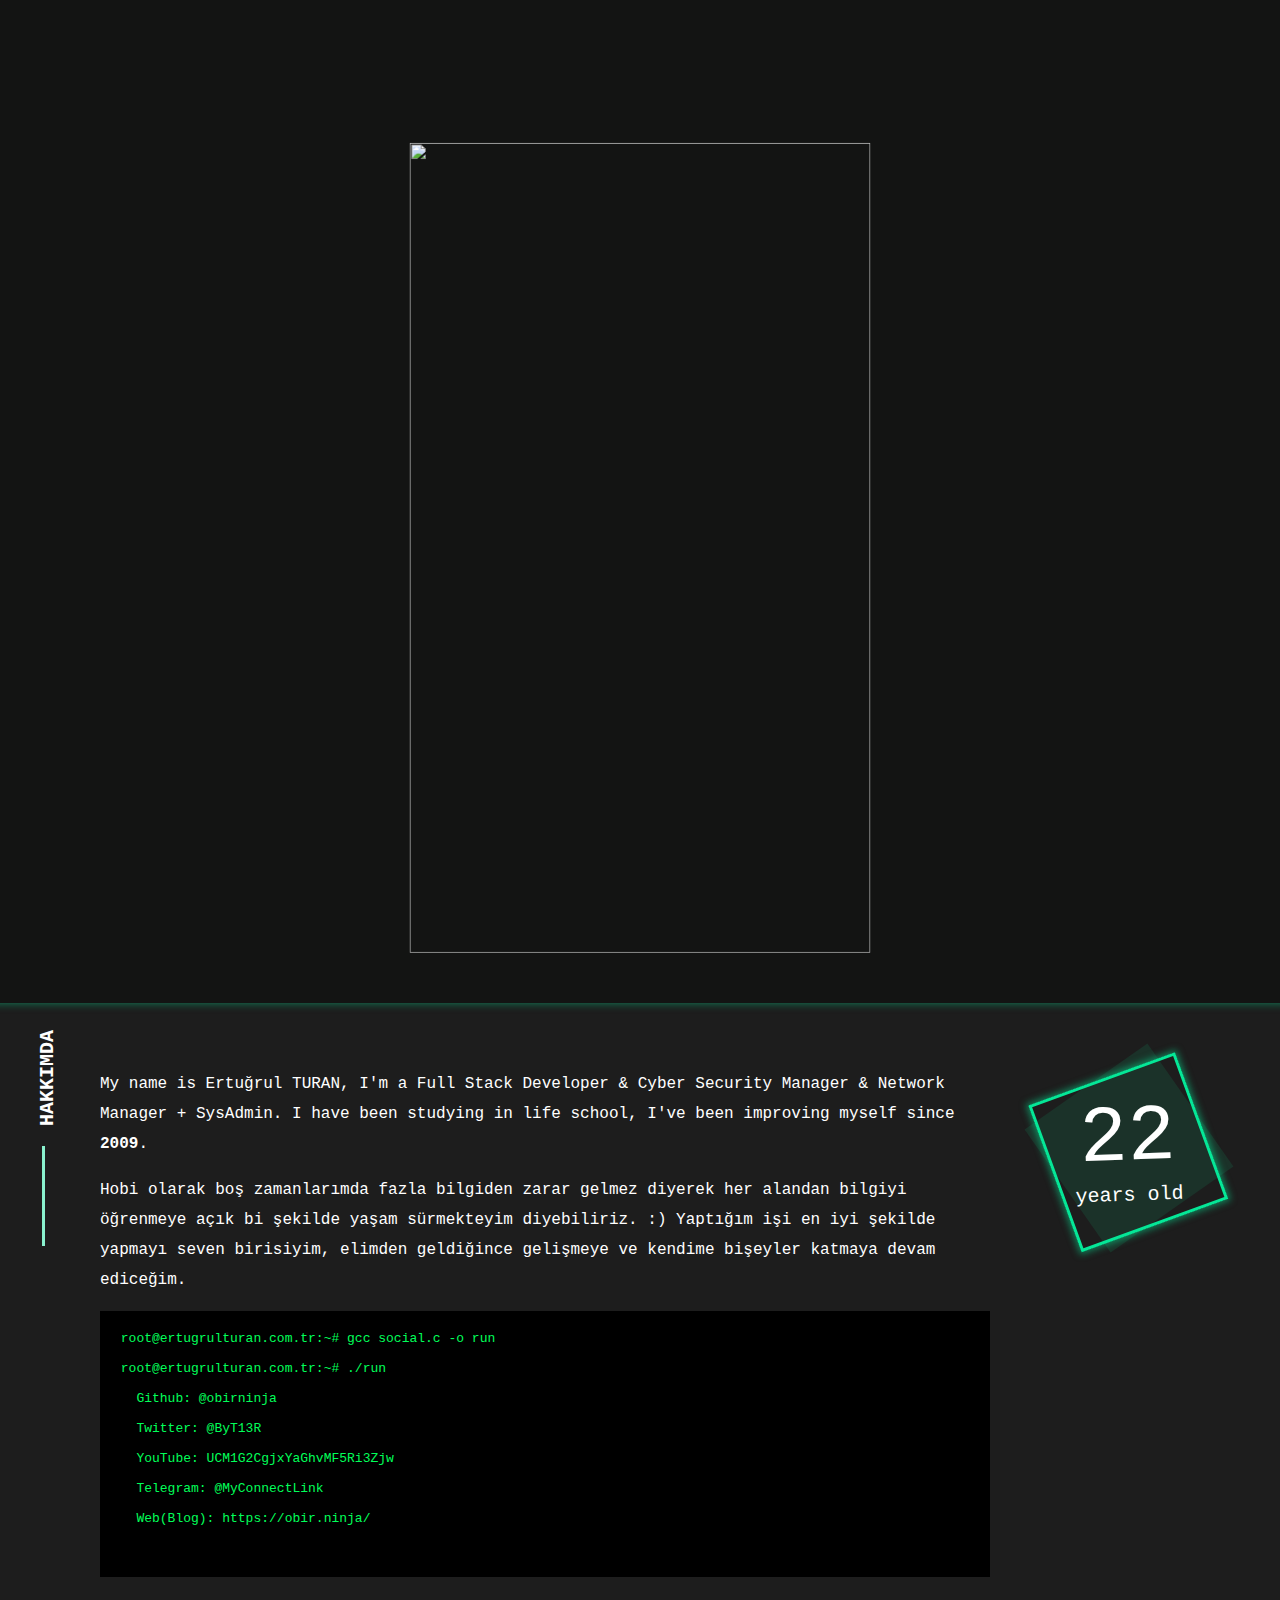
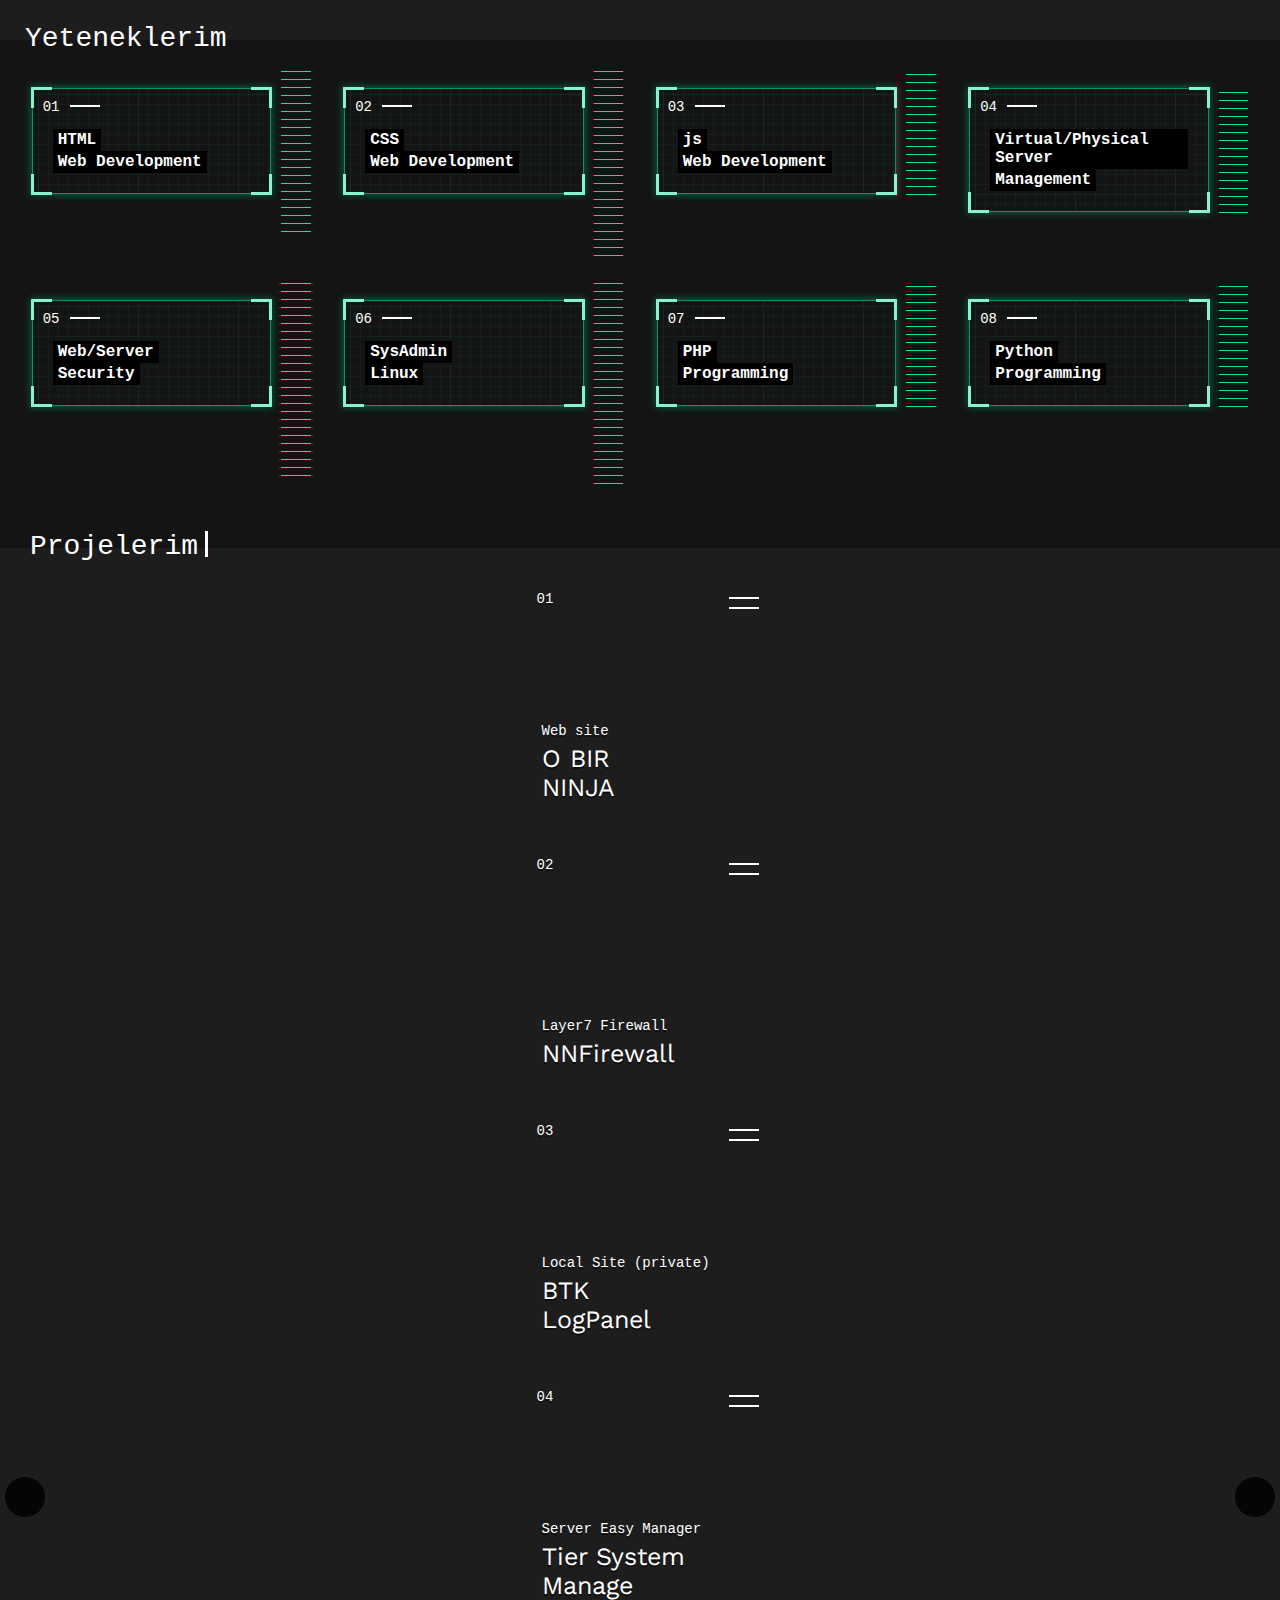
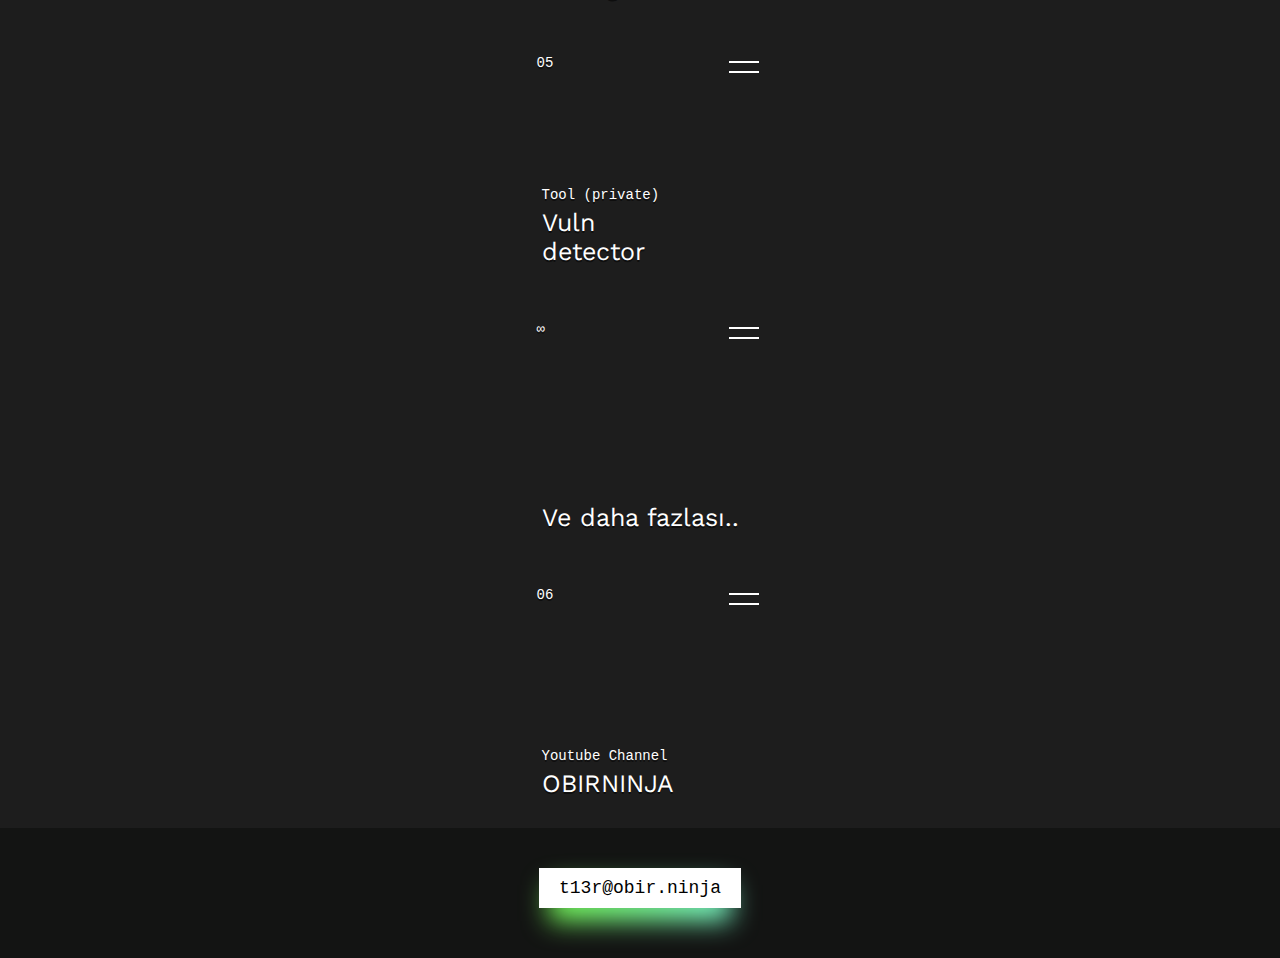
==== index.html @ 2ab9a79b "Update index.html" ====
<html>
    <head>  
		<!-- ertugrulturan.com.tr -->
        <meta charset="UTF-8">
        <meta name="viewport" content="width=device-width, user-scalable=no">
        <title>Ertuğrul TURAN / T13R</title>
        <link href="https://fonts.googleapis.com/css?family=Cousine" rel="stylesheet"> 
        <link href="https://fonts.googleapis.com/css?family=Work+Sans:700" rel="stylesheet">
        <link rel="stylesheet" href="https://cdn.rawgit.com/konpa/devicon/master/devicon.min.css">
        <link rel="stylesheet" href="https://use.fontawesome.com/releases/v5.8.2/css/all.css" integrity="sha384-oS3vJWv+0UjzBfQzYUhtDYW+Pj2yciDJxpsK1OYPAYjqT085Qq/1cq5FLXAZQ7Ay" crossorigin="anonymous">
        <script src="https://ajax.googleapis.com/ajax/libs/jquery/3.4.0/jquery.min.js"></script>
        <link rel="stylesheet" type="text/css" href="https://cdn.jsdelivr.net/npm/slick-carousel@1.8.1/slick/slick.css"/>
        <script type="text/javascript" src="https://cdn.jsdelivr.net/npm/slick-carousel@1.8.1/slick/slick.min.js"></script>
<script>
$( document ).ready(function() {
  $('.multiple-items').slick({
	  infinite: true,
	  slidesToShow: 4,
	  slidesToScroll: 2
	});

  $(".prev").on("click", function(){
  	$(".slick-prev")[0].click();
  });

  $(".nxt").on("click", function(){
  	$(".slick-next")[0].click();
  });

  //$('.about-title').text('エルトゥグル');
  
  		screenSlick();

  $(window).resize(function(){
  		screenSlick();
   });

function screenSlick(){
	if ($(window).width() <= 720){	
			$('.multiple-items').slick('unslick');
			$('.multiple-items').slick({
			  infinite: true,
			  slidesToShow: 1,
			  slidesToScroll: 1
			});
		}else if ($(window).width() <= 950 && $(window).width() > 720){	
			$('.multiple-items').slick('unslick');
			$('.multiple-items').slick({
			  infinite: true,
			  slidesToShow: 3,
			  slidesToScroll: 2
			});
		}else if ($(window).width() >= 951){	
			$('.multiple-items').slick('unslick');
			$('.multiple-items').slick({
			  infinite: true,
			  slidesToShow: 4,
			  slidesToScroll: 2
			});
		}	
}


});
</script>
<!-- ertugrulturan.com.tr -->
    <style>
body{
    margin:0;
}

.welcome {
    text-align: center;
    position: relative;
    background-color: #131413;
}
/**********************************************************************************************************
**********************************************************************************************************
**********************************************************************************************************
**********************************************************************************************************
**********************************************************************************************************
**********************************************************************************************************/

.zoom{
    transform: scale(.9);
    animation: zoom 10s ease forwards;
}

@keyframes zoom{
    0%{
        transform: scale(.9);
    }
    100%{
        transform: scale(1);
    }
}
/**********************************************************************************************************
**********************************************************************************************************
**********************************************************************************************************
**********************************************************************************************************
**********************************************************************************************************
**********************************************************************************************************/

.name{
    color: #fff;
    text-align: center;
    font-size: 20px;
    font-family: 'Cousine', monospace;
    animation: name .2s ease 1.3s forwards;
    opacity:0;
}

@keyframes name{
    0%{
        opacity: 0;
    }
    50%{
        opacity: 1;
    }
    100%{
        opacity: 1;
    }
}

.name-container{
    animation: name-container .2s ease forwards 1s;
    padding:0px 10px;
    margin-top:30px;
}

@keyframes name-container{
    0%{
        background-color: rgba(5, 231, 151, 0);
    }
    30%{
        background-color: rgba(5, 231, 151, 1);
        box-shadow: 0px 0px 7px 2px rgba(5, 231, 151, 1);
        transform: skewX(60deg);
    }
    50%{
        background-color: rgba(5, 231, 151, 0);
        box-shadow: 0px 0px 7px 2px rgba(5, 231, 151, 0);
        transform: skewX(0deg);
    }
    70%{
        background-color: rgba(5, 231, 151, 1);
        box-shadow: 0px 0px 7px 2px rgba(5, 231, 151, 1);
    }
    100%{
        background-color: rgba(5, 231, 151, 0);
        box-shadow: 0px 0px 7px 2px rgba(5, 231, 151, 0);
    }
}

/**********************************************************************************************************
**********************************************************************************************************
**********************************************************************************************************
**********************************************************************************************************
**********************************************************************************************************
**********************************************************************************************************/


.top-animation {
    display: inline-block;
    width: 100%;
}

.top-animation-table {
    margin:0 auto;
    border-spacing: 10px;
    border-collapse: separate;
    width: 100%;
    max-width: 400px;
}
/***/

.top-animation-table .pixel:nth-child(4) {
    animation-delay: 1.2s;
}

.top-animation-table .pixel:nth-child(5) {
    animation-delay: 1.1s;
}

.top-animation-table .pixel:nth-child(6) {
    animation-delay: 1s;
}

.top-animation-table .pixel:nth-child(7) {
    animation-delay: .9s;
}

.top-animation-table .pixel:nth-child(8) {
    animation-delay: .8s;
}

.top-animation-table .pixel:nth-child(9) {
    animation-delay: .7s;
}

.top-animation-table .pixel:nth-child(10) {
    animation-delay: .6s;
}

.top-animation-table .pixel:nth-child(11) {
    animation-delay: .5s;
}

/***/


.top-animation-table .pixel:nth-child(12) {
    animation-delay: 1.7s;
}


.top-animation-table .pixel:nth-child(13) {
    animation-delay: 1.6s;
    position: relative;
}

.top-animation-table .pixel:nth-child(13):after {
    content: "";
    position: absolute;
    width: 100%;
    height: 10px;
    top: 18px;
    left: 0px;
    animation: top-animation 1s linear forwards 1.6s;
}

.top-animation-table .pixel:nth-child(3):after {
    content: "";
    position: absolute;
    width: 100%;
    height: 10px;
    top: 18px;
    left: 0px;
    animation: top-animation 1s linear forwards;
}


.top-animation-table .pixel {
    animation: top-animation 1s linear forwards;
}

.top-animation-table .pixel:nth-child(1) {
    animation-delay: .2s;
}

.top-animation-table .pixel:nth-child(2) {
    animation-delay: .1s;
}

.top-animation-table .pixel:nth-child(14) {
    animation-delay: 1.5s;
}

.pixel{
    width: 7%;
    height: 10px;
}


.top-animation-table .pixel:nth-child(3) {
    position: relative;
}


@keyframes top-animation {
    0% {
        background-color: rgba(5, 231, 151, 0);
    }

    50% {
        background-color: #05e797;
        box-shadow: 0px 0px 7px 2px rgba(5, 231, 151, .2);
    }

    100% {
        background-color: rgba(5, 231, 151, 0);
        box-shadow: 0px 0px 10px 5px rgba(5, 231, 151, 0);
    }
}

@keyframes left-animation {
    0% {
        background-color: rgba(5, 231, 151, 0);
    }

    50% {
        background-color: #05e797;
        box-shadow: 0px 0px 7px 2px rgba(5, 231, 151, .2);
    }

    100% {
        background-color: rgba(5, 231, 151, 0);
        box-shadow: 0px 0px 10px 5px rgba(5, 231, 151, 0);
    }
}

/**********************************************************************************************************
**********************************************************************************************************
**********************************************************************************************************
**********************************************************************************************************
**********************************************************************************************************
**********************************************************************************************************/


.me-container{
    width: 40%;
    margin: 0 auto;
    display: inline-block;
}

.me-container .me{
    width: 100%;
    animation: flick 1s ease 1s, a 5s linear 1s infinite;
}

.right-animation{
    width: 30%;
    display: inline-block;
    vertical-align: top;
    right: 0; transform: scaleX(-1);
    margin-top:10%;
}

@keyframes flick{
    0%{
        opacity: 1;
    }
    3%{
        opacity: 0;
        transform: skew(-35deg);
    }
    5%{
        opacity: 1;
        transform: skew(0deg);
    }
    100%{
        opacity: 1;
    }
}

@keyframes a
{
    0%{
        opacity: 1;
    }
    1%{
        opacity: 0;
    }
    2%{
        opacity: 1;
    }
    49.5%{

        transform:skewX(0deg);
    }
    50%{
        transform:skewX(50deg);
    }
    50.5%{
        transform:skewX(0deg);
    }
    100%{
        opacity: 1;
        transform:skewX(0deg);
    }
}

/**********************************************************************************************************
**********************************************************************************************************
**********************************************************************************************************
**********************************************************************************************************
**********************************************************************************************************
**********************************************************************************************************/


.left-animation{
    width: 30%;
    margin-top: 10%;
    display: inline-block;
    vertical-align: top;
    position: relative;
}

.left-animation-table{
    width: 100%;
    max-width: 100px;
    border-spacing: 10px;
    border-collapse: separate;
}

.left-animation-cont{
    display: inline-block;
    width: 40%;
    margin-right: 10%;
    vertical-align: middle;
}

.left-animation-table .pixel{
    width: 33%!important;
    animation: left-animation 1s linear forwards;
  }

.left-animation-table .pixel-container:nth-child(1) .pixel:nth-child(1){
    animation-delay:1s;
 }
 
 .left-animation-table .pixel-container:nth-child(1) .pixel:nth-child(2){
    animation-delay:1.1s;
 }
 
 .left-animation-table .pixel-container:nth-child(1) .pixel:nth-child(3){
    animation-delay:1.2s;
 }
 
 
 .left-animation-table .pixel-container:nth-child(2) .pixel:nth-child(1){
    animation-delay:1.5s;
 }
 
 .left-animation-table .pixel-container:nth-child(2) .pixel:nth-child(2){
    animation-delay:1.4s;
 }
 
 .left-animation-table .pixel-container:nth-child(2) .pixel:nth-child(3){
    animation-delay:1.3s;
 }
 
 .left-animation-table .pixel-container:nth-child(3) .pixel:nth-child(1){
    animation-delay:1s;
 }
 
 .left-animation-table .pixel-container:nth-child(3) .pixel:nth-child(2){
    animation-delay:1.1s;
 }
 
 .left-animation-table .pixel-container:nth-child(3) .pixel:nth-child(3){
    animation-delay:1.2s;
 }

 /**********************************************************************************************************
**********************************************************************************************************
**********************************************************************************************************
**********************************************************************************************************
**********************************************************************************************************
**********************************************************************************************************/


 .hourglass-container{
     display: inline-block;
     width: 50%;
     position: relative;
     vertical-align: middle;
 }

 
 .hourglass1{
     width: 100%;
     stroke-dasharray: 2000;
     stroke-dashoffset: 2000;stroke-width: 4;
    animation: dash 1.8s linear forwards .5s;
  }

  .hourglass{
    fill:rgba(0,0,0,0);
    stroke:#05e797;
    stroke-miterlimit:10;
  }

  
  @keyframes dash {
    10%{
      opacity:1;
    }
    11%{
      opacity:0;
    }
    12%{
      opacity:1;
    }
    30%{
      opacity:1;
    }
    41%{
      opacity:0;
      transform:skew(0deg);
    }
    42%{
      opacity:1;
      transform:skew(10deg);
    }
    43%{
        opacity:1;
      transform:skew(0deg);
    }
    100%{
      stroke-dashoffset: 0;
      opacity:0;
    }
  }

.hourglass-container:after{
    content: "";
    height:20px;
    width:20px;
    border:2px solid #05e797;
    margin-left:10px;
    opacity:0;
    position:absolute;
    left:-15px;
    top:-5px;
        animation: appear .5s ease 1s;
}

@keyframes appear{
    0%{
      opacity:0;
    }
    50%{
      opacity:1;
      box-shadow: 0px 0px 7px 2px rgba(5, 231, 151, .2);
    }
    100%{
      opacity:0;
      box-shadow: 0px 0px 7px 2px rgba(5, 231, 151, 0);
    }
  }

  
 /**********************************************************************************************************
**********************************************************************************************************
**********************************************************************************************************
**********************************************************************************************************
**********************************************************************************************************
**********************************************************************************************************/


  .lines{
    position: absolute;
    height: 50px;
    width: 70px;
    top: 80px;
    left: 100px;
}

.lines .line{
    width: 0px;
    height: 3px;
    background-color:#05e797;
    margin-bottom: 20px;
    position: relative;
}

.lines .line:nth-child(1){  
    animation: linesAppear .7s ease 1.9s;
}

.lines .line:nth-child(2){
  animation: linesAppear .7s ease 2.1s;
}

.lines .line:nth-child(3){
  animation: linesAppear .7s ease 2.3s;
}

@keyframes linesAppear{
    0%{
        width: 0px;
        height: 3px;
        opacity: 0;
    }
    50%{
        width: 100%;
        height: 3px;
        box-shadow: 0px 0px 7px 2px rgba(5, 231, 151, .2);
        opacity: 1;
    }
    
    80%{
      width: 100%;
      height: 3px;
      box-shadow: 0px 0px 7px 2px rgba(5, 231, 151, .2);
      opacity: 1;
    }
    100%{
        width: 100%;
        height: 3px;
        box-shadow: 0px 0px 7px 2px rgba(5, 231, 151, .2);
        opacity: 0;
    }
}

 /**********************************************************************************************************
**********************************************************************************************************
**********************************************************************************************************
**********************************************************************************************************
**********************************************************************************************************
**********************************************************************************************************/


.chain{
    position: absolute;
    left: 50%;
    top: 50%;
  -webkit-transform: translate(-50%, -50%);
  transform: translate(-50%, -50%);
}

.chain .chain-f{
    border:3px solid #05e797;
    height: 50px;
    width: 50px;
    transform: rotate(45deg);
    opacity: 0;
}

.chain .chain-f:nth-child(2){
  animation: appearShadow .5s ease 2.8s forwards;
} .chain .chain-f:nth-child(1){
  animation: appearShadow .5s ease 3s forwards;
} .chain .chain-f:nth-child(3){
  animation: appearShadow .5s ease 3.2s forwards;
}

@keyframes appearShadow{
  0%{
    opacity:0;
  }
  50%{
    opacity:1;
    box-shadow: 0px 0px 7px 2px rgba(5, 231, 151, .2);
  }
  65%{
      opacity: 1;
      box-shadow: 0px 0px 7px 2px rgba(5, 231, 151, .2);
  }
  67%{
      opacity: 0;
      box-shadow: 0px 0px 7px 2px rgba(5, 231, 151, 0);
  }
  68%{
      opacity: 1;
      box-shadow: 0px 0px 7px 2px rgba(5, 231, 151, .2);
  }
  100%{
    opacity:1;
    box-shadow: 0px 0px 7px 2px rgba(5, 231, 151, .2);
  }
}


.inside-chain{
    width: 20px;
    height: 20px;
    border-left:3px solid #05e797;
    border-top:3px solid #05e797;
    border-left:0;
    border-bottom: 0;
    box-shadow: 0;
    transform: rotate(45deg);
    animation: borders .7s ease 3s forwards;
    transform: rotate(0deg) translate(10px, 10px);
}

@keyframes borders{
  0%{
    border-left:3px solid #05e797;
    border-top:3px solid #05e797;
    border-right:0;
    border-bottom: 0;
  }50%{
      border-left:0;
      border-top:3px solid #05e797;
      border-right:0;
      border-bottom: 3px solid #05e797;
    }100%{
      border-left:0;
      border-top:0;
      border-right:2px solid #05e797;
      border-bottom: 2px solid #05e797;
    }
}

 /**********************************************************************************************************
**********************************************************************************************************
**********************************************************************************************************
**********************************************************************************************************
**********************************************************************************************************
**********************************************************************************************************/
.about{
    background-color: #1d1d1d; 
    box-shadow: inset 0px 12px 10px -12px rgba(5, 231, 151, .5);
    padding-bottom: 50px;
    padding-top:20px;
    animation: parpadeo 4s ease infinite;
    position: relative;
}

@keyframes parpadeo{
    0%{
        box-shadow: inset 0px 12px 10px -12px rgba(5, 231, 151, .5);
    }
    9%{
        box-shadow: inset 0px 12px 10px -12px rgba(5, 231, 151, .5);
    }
    10%{
        box-shadow: inset 0px 12px 10px -12px rgba(5, 231, 151, .0);
    }
    11%{
        box-shadow: inset 0px 15px 10px -12px rgba(5, 231, 151, .5);
    }
    12%{
        box-shadow: inset 0px 12px 10px -12px rgba(5, 231, 151, .5);
    }
    100%{
        box-shadow: inset 0px 12px 10px -12px rgba(5, 231, 151, .5);
    }
}

.about-title{
    margin-top:0;
    position: absolute;
    left:0px;
    top:60px;
    font-size:20px;
    transform: rotate(-90deg);
}

.about-title::after{
    width: 100px;
    height: 3px;
    background-color: #8af2cf;
    content: "";
    position:absolute;
    left:-120px;
    top:9px;
}

.me-about{
    width: 150px;
    height: 150px;
    background: rgba(5, 231, 151, .1);
    transform: rotate(55deg);
    position: relative;
    margin-left: 60px;
    margin-top:50px;
}

.me-bg{
    border: 3px solid #05e797;
    box-shadow: 0px 0px 7px 2px rgba(5, 231, 151, .5);
    content:"";
    width: 150px;
    height: 150px;
    position: absolute;
    transform: rotate(15deg);
}

.about-text{
    font-family: 'Cousine', monospace;
    width: calc(100% - 390px);
    margin-left: 100px;
    margin-top:30px;
    line-height: 30px;
    color:#fff;
}

.me-about, .about-text{
    vertical-align: top;
    display: inline-block;
}

/**********************************************************************************************************
**********************************************************************************************************
**********************************************************************************************************
**********************************************************************************************************
**********************************************************************************************************
**********************************************************************************************************/

@media only screen and (max-width: 600px) {
    .chain .chain-f {
      width: 25px;
      height: 25px;
    }

    .inside-chain{
        width: 10px;
        height: 10px;
        transform: rotate(0deg) translate(5px, 5px);
    }
  }

  
/**********************************************************************************************************
**********************************************************************************************************
**********************************************************************************************************
**********************************************************************************************************
**********************************************************************************************************
**********************************************************************************************************/
  .skills{
    background-color:   #131413;
    padding:10px 15px 0px 15px;
    text-align: center;
    font-family: 'Cousine', monospace;
    position: relative;
  }

  .skill{
    position: relative;
    display: inline-block;
    width: calc(100% - 50px);
    text-align: left;
    vertical-align: top;
    margin-bottom: 25px;
  }

  .skill .dev-icon{
    font-size:80px;
    color: white;
    display: block;
    text-align: center;
    margin-top: 20px;
    margin-bottom: 20px;
  }

  .html-card{
    background-image: url("data:image/svg+xml,%3Csvg xmlns='http://www.w3.org/2000/svg' width='100' height='100' viewBox='0 0 100 100'%3E%3Cg fill-rule='evenodd'%3E%3Cg fill='%2305e797' fill-opacity='0.1'%3E%3Cpath opacity='.5' d='M96 [base64] 0v-9h-9v9h9zm-10 0v-9h-9v9h9zm-10 0v-9h-9v9h9zm-10 0v-9h-9v9h9zm-10 0v-9h-9v9h9zm-10 0v-9h-9v9h9zm-10 0v-9h-9v9h9zm-10 0v-9h-9v9h9zm-9-10h9v-9h-9v9zm10 0h9v-9h-9v9zm10 0h9v-9h-9v9zm10 0h9v-9h-9v9zm10 0h9v-9h-9v9zm10 0h9v-9h-9v9zm10 0h9v-9h-9v9zm10 0h9v-9h-9v9zm9-10v-9h-9v9h9zm-10 0v-9h-9v9h9zm-10 0v-9h-9v9h9zm-10 0v-9h-9v9h9zm-10 0v-9h-9v9h9zm-10 0v-9h-9v9h9zm-10 0v-9h-9v9h9zm-10 0v-9h-9v9h9zm-9-10h9v-9h-9v9zm10 0h9v-9h-9v9zm10 0h9v-9h-9v9zm10 0h9v-9h-9v9zm10 0h9v-9h-9v9zm10 0h9v-9h-9v9zm10 0h9v-9h-9v9zm10 0h9v-9h-9v9zm9-10v-9h-9v9h9zm-10 0v-9h-9v9h9zm-10 0v-9h-9v9h9zm-10 0v-9h-9v9h9zm-10 0v-9h-9v9h9zm-10 0v-9h-9v9h9zm-10 0v-9h-9v9h9zm-10 0v-9h-9v9h9zm-9-10h9v-9h-9v9zm10 0h9v-9h-9v9zm10 0h9v-9h-9v9zm10 0h9v-9h-9v9zm10 0h9v-9h-9v9zm10 0h9v-9h-9v9zm10 0h9v-9h-9v9zm10 0h9v-9h-9v9zm9-10v-9h-9v9h9zm-10 0v-9h-9v9h9zm-10 0v-9h-9v9h9zm-10 0v-9h-9v9h9zm-10 0v-9h-9v9h9zm-10 0v-9h-9v9h9zm-10 0v-9h-9v9h9zm-10 0v-9h-9v9h9zm-9-10h9v-9h-9v9zm10 0h9v-9h-9v9zm10 0h9v-9h-9v9zm10 0h9v-9h-9v9zm10 0h9v-9h-9v9zm10 0h9v-9h-9v9zm10 0h9v-9h-9v9zm10 0h9v-9h-9v9z'/%3E%3Cpath d='M6 5V0H5v5H0v1h5v94h1V6h94V5H6z'/%3E%3C/g%3E%3C/g%3E%3C/svg%3E");
    border:1px solid rgba(5, 231, 151, .6);
    box-shadow: 0px 0px 7px 2px rgba(5, 231, 151, .3);
  }

  .corner{
    position: absolute;
    height: 18px;
    width: 18px;
  }

  .corner-top-left{
    border-top:3px solid #8af2cf;
    border-left: 3px solid #8af2cf;
    top: -2px;
    left: -2px;
  }

  .corner-top-right{
    border-top:3px solid #8af2cf;
    border-right: 3px solid #8af2cf;
    top: -2px;
    right: -2px;
  }

  .corner-bottom-right{
    border-bottom:3px solid #8af2cf;
    border-right: 3px solid #8af2cf;
    bottom: -2px;
    right: -2px;
  }

  .corner-bottom-left{
    border-bottom:3px solid #8af2cf;
    border-left: 3px solid #8af2cf;
    bottom: -2px;
    left: -2px;
  }

  .number{
    color: white;
    position: absolute;
    top: 10px;
    left: 10px;
    font-size:14px;
  }

  .number:after{
    content: "";
    position: absolute;
    right: -40px;
    width: 30px;
    height: 2px;
    top: 6px;
    background-color: white;
  }

  .skill-title{
    background-color: black;
    color: white;
    display: inline-block;
    padding: 2px 5px;
    font-weight: bold;
    margin: 0;
    font-size: 16px;
  }

  .skill .skill-title:first-child{
    margin-top: 20px;
  }

  .skill-content{
    padding:20px 20px 0px 20px;
  }

  .skill-container{
    display: inline-block;
    vertical-align: top;
    width: 23%;
    margin-right: 1%;
    margin-left: 1%;
    min-width: 250px;
    margin-bottom: 20px;
  }

  .progress{
    display: inline-block;
    width: 30px;
    vertical-align: bottom;
    transform: translateY(-17px);
  }

  .progress-bars{
    width: 100%;
    list-style-type: none;
    padding:0;
    margin:0;
  }

  .bar{
    height: 1px;
    width: 98%;
    margin-bottom: 7px;
    background-color: #05e797;
    margin-left: 2%;
  }

  .skills-title{
    color: white;
    font-size: 28px;
    margin: 0;
    margin-bottom: 30px;
    text-align: left;
  }

  .title-container{
    position: relative;
  }

    .project-t{
        position: absolute;
        top:-47px;
    }

    .skill-t{
        position: absolute;
        top:-47px;
        animation: skew 5s linear infinite;
    }

    @keyframes skew{
        0%{
            transform: skewX(0deg);
        }

        1%{
            transform: skewX(120deg);
        }

        2%{
            transform: skewX(0deg);
        }

        100%{
            transform: skewX(0deg);
        }
    }

  .a-r{
    color: white;
    font-size: 28px;
    margin-right: 10px;
    transform: translateY(2px);
  }

  .project{
    padding: 20px;

  }

  .project{
    height: 226px !important;
  }

  .project-img{
    width: 217px;
    height: 226px;
    position: relative;
    margin: 0 auto;
  }

  .project-detail{
    position: absolute;
    bottom: 10px;
    left: 10px;
    color: white;
  }

  .project-trata{
    font-size: 14px;
    margin-bottom: 5px;
    font-family: 'Cousine', monospace;
    text-shadow: 0px 2px rgba(0,0,0,.5);
  }

  .project-title{
    font-size: 25px;
    font-family: 'Work Sans', sans-serif;
    text-shadow: 0px 2px rgba(0,0,0,.5);
  }

  .project-number{
    font-size: 14px;
    margin-bottom: 5px;
    font-family: 'Cousine', monospace;
    text-shadow: 0px 2px rgba(0,0,0,.5);
    position: relative;
    color: white;
    top: 5px;
    left: 5px;
  }

  .project-number:after{
    content: "";
    position: absolute;
    right: -5px;
    width: 30px;
    height: 2px;
    top: 6px;
    background-color: white;
  }
  .project-number:before{
    content: "";
    position: absolute;
    right: -5px;
    width: 30px;
    height: 2px;
    top: 16px;
    background-color: white;
  }

  .prev{
    background-color: rgba(0,0,0,.8);
    color: white;
    position: absolute;
    top: 0;
    bottom: 0;
    left: 5px;
    margin: auto;
    border-radius: 50%;
    border:none;
    height: 40px;
    cursor: pointer;
    width: 40px;
    font-size: 15px;
    z-index: 999;
  }

  .nxt{
    background-color: rgba(0,0,0,.8);
    color: white;
    position: absolute;
    top: 0;
    bottom: 0;
    right: 5px;
    margin: auto;
    border-radius: 50%;
    border:none;
    height: 40px;
    cursor: pointer;
    width: 40px;
    font-size: 15px;
    z-index: 999;
  }

  .slick-prev, .slick-next{
    display: none !important;
  }

  .projects{
    background-color: #1d1d1d;
    position: relative;
  }

  .age{
    position: absolute;
    color: white;
    top: 15px;
    bottom: 0;
    left: 19px;
    right: 0;
    margin: auto;
    transform: rotate(-57deg);
    text-align: center;
    font-family: 'Cousine', monospace;
  }

  .contact-me{
    background-color:#131413;
    text-align: center;
    padding-bottom: 50px;
    padding-top: 30px;
  }

  .contact-title{
    margin:0px 0px 0px 15px;
    font-size: 40px;
    padding-top: 10px;
    font-family: 'Work Sans', sans-serif;
    color: white;
  }

  /**/

container {
  
  display: inline-block;
  margin: 10px auto 0 auto;
  -webkit-transform: translate3d(0%, 0, 0);
          transform: translate3d(0%, 0, 0); 
    font-family: 'Cousine', monospace;}

loader {
  display:block;
  position: relative;
  height: 40px;
  min-width: 40px;
  padding: 0 20px;
  font-size: 18px;
  line-height: 40px;
  background-color: #fff;
  position: relative; }
  loader:after {
    position: absolute;
    content: "";
    top: 15px;
    left: 0;
    right: 0;
    z-index: -1;
    height: 100%;
    width: 100%;
    margin: 0 auto;
    -webkit-transform: scale(0.9);
            transform: scale(0.9);
    -webkit-filter: blur(15px);
    filter: blur(15px);
    background: -webkit-gradient(linear, right top, left top, from(#8426af), color-stop(#FF5770), to(#6501DE));
    background: linear-gradient(to left, #05e797, #7fffd1, #78ff56);
    background-size: 200% 200%;
    -webkit-animation: animateGlow 1s linear infinite;
            animation: animateGlow 1s linear infinite; }

@-webkit-keyframes animateGlow {
  0% {
    background-position: 0% 50%; }
  100% {
    background-position: 200% 50%; } }

@keyframes animateGlow {
  0% {
    background-position: 0% 50%; }
  100% {
    background-position: 200% 50%; } }


.css-card{
        animation: glitch-css 2s ease infinite;
}

@keyframes glitch-css{
    0%{
        border: 1px solid rgba(5, 231, 151, .6);
        box-shadow: 0px 0px 7px 2px rgba(5, 231, 151, .3);
    }

    10%{
        border: 1px solid rgba(5, 231, 151, .6);
        box-shadow: 0px 0px 7px 2px rgba(5, 231, 151, .3);
    }

    13%{
        border: 1px solid rgba(5, 231, 151, .2);
        box-shadow: 0px 0px 7px 2px rgba(5, 231, 151, .1);
    }

    12%{
        border: 1px solid rgba(5, 231, 151, .6);
        box-shadow: 0px 0px 7px 2px rgba(5, 231, 151, .3);
    }

    15%{
        border: 1px solid rgba(5, 231, 151, .2);
        box-shadow: 0px 0px 7px 2px rgba(5, 231, 151, .1);
    }

    16%{
        border: 1px solid rgba(5, 231, 151, .6);
        box-shadow: 0px 0px 7px 2px rgba(5, 231, 151, .3);
    }

    52%{
        border: 1px solid rgba(5, 231, 151, .6);
        box-shadow: 0px 0px 7px 2px rgba(5, 231, 151, .3);
    }

    55%{
        border: 1px solid rgba(5, 231, 151, .2);
        box-shadow: 0px 0px 7px 2px rgba(5, 231, 151, .1);
    }

    56%{
        border: 1px solid rgba(5, 231, 151, .6);
        box-shadow: 0px 0px 7px 2px rgba(5, 231, 151, .3);
    }

    100%{
        border: 1px solid rgba(5, 231, 151, .6);
        box-shadow: 0px 0px 7px 2px rgba(5, 231, 151, .3);
    }
}

.android-card{
        animation: opacity 5s linear infinite;
}

.html-card{
    transition: all .3s ease;
}

.html-card:hover{
    transform: translateY(-10px);
    transition: all .3s ease;
    box-shadow: none;
}

@keyframes opacity{
    
    0%{
        opacity: 1;
    }

    1%{
        opacity: 0;
    }

    2%{
        opacity: 1;
    }

    3%{
        opacity: 0;
    }

    4%{
        opacity: 1;
    }

    100%{
        opacity: 1;
    }
}

.mobile{
    display: none;
  }
  .desktop{
    display: inline-block;
  }


@media only screen and (max-width: 790px) {

    .name-container {
        font-size: 18px;
    }

  .mobile{
    display: block;
  }
  .desktop{
    display: none;
  }

  .about-text{
    width: 80%;
    display: block;
    margin-left: 10%;
  }

  .me-about-m{
    margin-left: 100px;
    margin: 0 auto;
    margin-top: 40px;
    margin-bottom: 70px;
  }
}

@media only screen and (max-width: 600px) {

  .skill-container{
    width: 95%;
  }
}

.js i{
  animation: jsop 5s linear infinite;
}

@keyframes jsop{
  0%{
    color: white;
  }
  1%{
    color: #05e797;
    transform: rotateX(10deg) skewX(90deg);
  }
  5%{
    color: white;
    transform: rotateX(0deg) skewX(0deg);
  }
  100%{
    color:White;
  }
}
.project-t:after{
  content:"";
  position:absolute;
  right:-10px;
  top:30px;
  background-color: white;
  height: 26px;
  width: 3px;
  animation: flash 1s ease infinite;
}

@keyframes flash{
  0%{opacity:0;}
  50%{opacity:1;}
  100%{opacity:0;}
}    

a:link {
  text-decoration: none;
  color: white;
}

a:visited {
  text-decoration: none;
  color: white;
}

a:hover {
  text-decoration: underline;
  color: white;
}

a:active {
  text-decoration: underline;
  color: white;
}

pre {
	color: #00ff59;
	background-color: black;
	font-size: 1em;
    min-height: 3em;
    overflow: auto;
    padding: 1em;
    xwidth: 80%;
}
    </style>
<!-- ertugrulturan.com.tr -->
    </head>
    <body>
        <div class="welcome">
           <div class="zoom">
            <div class="top-animation">
              <table class="top-animation-table">
                <tbody>
                  <tr>
                    <td class="pixel"></td>
                    <td class="pixel"></td>
                    <td class="pixel"></td>
                    
                    <td class="pixel"></td>
                    <td class="pixel"></td>
                    <td class="pixel"></td>
                    <td class="pixel"></td>
                    <td class="pixel"></td>
                    <td class="pixel"></td>
                    <td class="pixel"></td>
                    <td class="pixel"></td>
                    
                    <td class="pixel"></td>
                    <td class="pixel"></td>
                    <td class="pixel"></td>
                  </tr>
                </tbody>
              </table>
              <div class="name-container"><p class="name">E R T U Ğ R U L&nbsp;&nbsp;T U R A N</p></div>
  </div>
<!-- ertugrulturan.com.tr -->
  <div class="left-animation">
    <div class="left-animation-cont"><table class="left-animation-table">
        <tr class="pixel-container">
          <td class="pixel"></td>
          <td class="pixel"></td>
          <td class="pixel"></td>
        </tr>
        <tr class="pixel-container">
          <td class="pixel"></td>
          <td class="pixel"></td>
          <td class="pixel"></td>
        </tr>
        <tr class="pixel-container">
          <td class="pixel"></td>
          <td class="pixel"></td>
          <td class="pixel"></td>
        </tr>
    </table></div><div class="hourglass-container">
      <svg version="1.1" class="hourglass1"
      viewBox="0 0 286 405" style="enable-background:new 0 0 286 405;" xml:space="preserve">
   <polygon class="hourglass" points="0.5,-0.5 280.5,83.5 0.5,399.5 274.5,352.5 "/>
   </svg>
    </div>
    <div class="lines">
        <div class="line"></div>
        <div class="line"></div>
        <div class="line"></div>
    </div> 
    <div class="chain">
      <div class="chain-f">
          <div class="inside-chain"></div>
      </div>
      <div class="chain-f"></div>
      <div class="chain-f"></div>
  </div>
  </div><div class="me-container">
      <img class="me" src="https://ertugrulturan.com.tr/t13r.png">
  </div><div class="right-animation"> <div class="left-animation-cont"><table class="left-animation-table">
    <tr class="pixel-container">
      <td class="pixel"></td>
      <td class="pixel"></td>
      <td class="pixel"></td>
    </tr>
    <tr class="pixel-container">
      <td class="pixel"></td>
      <td class="pixel"></td>
      <td class="pixel"></td>
    </tr>
    <tr class="pixel-container">
      <td class="pixel"></td>
      <td class="pixel"></td>
      <td class="pixel"></td>
    </tr>
</table></div><div class="hourglass-container">
  
<svg version="1.1" class="hourglass1"
   viewBox="0 0 286 405" style="enable-background:new 0 0 286 405;" xml:space="preserve">
<polygon class="hourglass" points="0.5,-0.5 280.5,83.5 0.5,399.5 274.5,352.5 "/>
</svg>

</div>
<div class="lines">
    <div class="line"></div>
    <div class="line"></div>
    <div class="line"></div>
</div> 
<div class="chain">
  <div class="chain-f">
      <div class="inside-chain"></div>
  </div>
  <div class="chain-f"></div>
  <div class="chain-f"></div>
</div>
  </div>
<!-- ertugrulturan.com.tr -->
           </div>
        </div>
        <div class="about">

          <div class="me-about mobile me-about-m">
            <div class="age"><span style="font-size: 80px;">22</span><br><span style="font-size:20px;">years old</span></div>
            <div class="me-bg"></div>
          </div>
            <div class="about-text">
              <h1 class="about-title">HAKKIMDA</h1>
              <!-- 0 DAN KODLA ÇALMA EDİTLEME :) , ÖZENMEK YERİNE KENDİ YOLUNU İZLE.. -->
              <p>My name is Ertuğrul TURAN, I'm a Full Stack Developer & Cyber Security Manager & Network Manager + SysAdmin. I have been studying in life school, I've been improving myself since <a href="https://www.blogger.com/profile/02659048744792157468"><b>2009</b></a>.</p>  
              <p>Hobi olarak boş zamanlarımda fazla bilgiden zarar gelmez diyerek her alandan bilgiyi öğrenmeye açık bi şekilde yaşam sürmekteyim diyebiliriz. :) Yaptığım işi en iyi şekilde yapmayı seven birisiyim, elimden geldiğince gelişmeye ve kendime bişeyler katmaya devam ediceğim.</p>
              <p></p>
              <pre> root@ertugrulturan.com.tr:~# gcc social.c -o run
 root@ertugrulturan.com.tr:~# ./run
   Github: @obirninja
   Twitter: @ByT13R 
   YouTube: UCM1G2CgjxYaGhvMF5Ri3Zjw 
   Telegram: @MyConnectLink 
   Web(Blog): https://obir.ninja/
              </pre>
 <!-- ISTEK UZERINE HERTURLU YAZILIM YAZILIR OPENSOURCE OLARAK TESLIM EDILIR -->

            </div>
          <div class="me-about desktop">
            <div class="age"><span style="font-size: 80px;">22</span><br><span style="font-size:20px;">years old</span></div>
            <div class="me-bg"></div>
          </div>
        </div>
        <div class="skills">
          <p class="skills-title skill-t" style="padding-top: 30px;"><i class="fas fa-chevron-right a-r"></i>Yeteneklerim</p><br>
          <div style="padding-top:20px;padding-bottom: 20px;"><div class="skill-container">
             <div class="skill html-card">
              <div class="number">01</div>
              <div class="corner-top-left corner"></div>
              <div class="corner-top-right corner"></div>
              <div class="corner-bottom-left corner"></div>
              <div class="corner-bottom-right corner"></div>
              <div class="skill-content">
                <p class="skill-title">HTML</p><br>
                <p class="skill-title">Web Development</p>
                <i class="devicon-html5-plain html dev-icon"></i>
              </div>
            </div>
            <div class="progress html">
              <ul class="progress-bars">
                <li class="bar"></li><li class="bar"></li><li class="bar"></li><li class="bar"></li><li class="bar"></li><li class="bar"></li><li class="bar"></li><li class="bar"></li><li class="bar"></li><li class="bar"></li><li class="bar"></li><li class="bar"></li><li class="bar"></li><li class="bar"></li><li class="bar"></li><li class="bar"></li><li class="bar"></li><li class="bar"></li><li class="bar"></li><li class="bar"></li><li class="bar"></li>
              </ul>
            </div>
          </div><div class="skill-container">
             <div class="skill html-card css-card">
              <div class="number">02</div>
              <div class="corner-top-left corner"></div>
              <div class="corner-top-right corner"></div>
              <div class="corner-bottom-left corner"></div>
              <div class="corner-bottom-right corner"></div>
              <div class="skill-content">
                <p class="skill-title">CSS</p><br>
                <p class="skill-title">Web Development</p>
                 <i class="devicon-css3-plain dev-icon"></i>
              </div>
            </div>
            <div class="progress html">
              <ul class="progress-bars">
                <li class="bar"></li><li class="bar"></li><li class="bar"></li><li class="bar"></li><li class="bar"></li><li class="bar"></li><li class="bar"></li><li class="bar"></li><li class="bar"></li><li class="bar"></li><li class="bar"></li><li class="bar"></li><li class="bar"></li><li class="bar"></li><li class="bar"></li><li class="bar"></li><li class="bar"></li><li class="bar"></li><li class="bar"></li><li class="bar"></li><li class="bar"></li><li class="bar"></li><li class="bar"></li><li class="bar"></li>
              </ul>
            </div>
          </div><div class="skill-container">
             <div class="skill html-card js">
              <div class="number">03</div>
              <div class="corner-top-left corner"></div>
              <div class="corner-top-right corner"></div>
              <div class="corner-bottom-left corner"></div>
              <div class="corner-bottom-right corner"></div>
              <div class="skill-content">
                <p class="skill-title">js</p><br>
                <p class="skill-title">Web Development</p>
                 <i class="devicon-javascript-plain dev-icon"></i>
              </div>
            </div>
            <div class="progress html">
              <ul class="progress-bars">
                <li class="bar"></li><li class="bar"></li><li class="bar"></li><li class="bar"></li><li class="bar"></li><li class="bar"></li><li class="bar"></li><li class="bar"></li><li class="bar"></li><li class="bar"></li><li class="bar"></li><li class="bar"></li><li class="bar"></li><li class="bar"></li><li class="bar"></li><li class="bar"></li>
              </ul>
            </div>
          </div><div class="skill-container">
             <div class="skill html-card">
              <div class="number">04</div>
              <div class="corner-top-left corner"></div>
              <div class="corner-top-right corner"></div>
              <div class="corner-bottom-left corner"></div>
              <div class="corner-bottom-right corner"></div>
              <div class="skill-content">
                <p class="skill-title">Virtual/Physical Server</p><br>
                <p class="skill-title">Management</p>
                  <i class="fas fa-server dev-icon"></i>
              </div>
            </div>
            <div class="progress html">
              <ul class="progress-bars">
                <li class="bar"></li><li class="bar"></li><li class="bar"></li><li class="bar"></li><li class="bar"></li><li class="bar"></li><li class="bar"></li><li class="bar"></li><li class="bar"></li><li class="bar"></li><li class="bar"></li><li class="bar"></li><li class="bar"></li><li class="bar"></li><li class="bar"></li><li class="bar"></li>
              </ul>
            </div>
          </div><div class="skill-container">
             <div class="skill html-card">
              <div class="number">05</div>
              <div class="corner-top-left corner"></div>
              <div class="corner-top-right corner"></div>
              <div class="corner-bottom-left corner"></div>
              <div class="corner-bottom-right corner"></div>
              <div class="skill-content">
                <p class="skill-title">Web/Server</p><br>
                <p class="skill-title">Security</p>
                 <i class="fas fa-shield-alt dev-icon"></i>
              </div>
            </div>
            <div class="progress html">
              <ul class="progress-bars">
                <li class="bar"></li><li class="bar"></li><li class="bar"></li><li class="bar"></li><li class="bar"></li><li class="bar"></li><li class="bar"></li><li class="bar"></li><li class="bar"></li><li class="bar"></li><li class="bar"></li><li class="bar"></li><li class="bar"></li><li class="bar"></li><li class="bar"></li><li class="bar"></li><li class="bar"></li><li class="bar"></li><li class="bar"></li><li class="bar"></li><li class="bar"></li><li class="bar"></li><li class="bar"></li><li class="bar"></li><li class="bar"></li>
              </ul>
            </div>
          </div><div class="skill-container">
             <div class="skill html-card">
              <div class="number">06</div>
              <div class="corner-top-left corner"></div>
              <div class="corner-top-right corner"></div>
              <div class="corner-bottom-left corner"></div>
              <div class="corner-bottom-right corner"></div>
              <div class="skill-content">
                <p class="skill-title">SysAdmin</p><br>
                <p class="skill-title">Linux</p>
                  <i class="devicon-linux-plain dev-icon"></i>
              </div>
            </div>
<!-- ertugrulturan.com.tr -->
            <div class="progress html">
              <ul class="progress-bars">
                <li class="bar"></li><li class="bar"></li><li class="bar"></li><li class="bar"></li><li class="bar"></li><li class="bar"></li><li class="bar"></li><li class="bar"></li><li class="bar"></li><li class="bar"></li><li class="bar"></li><li class="bar"></li><li class="bar"></li><li class="bar"></li><li class="bar"></li><li class="bar"></li><li class="bar"></li><li class="bar"></li><li class="bar"></li><li class="bar"></li><li class="bar"></li><li class="bar"></li><li class="bar"></li><li class="bar"></li><li class="bar"></li><li class="bar"></li>
              </ul>
            </div>
          </div><div class="skill-container">
             <div class="skill html-card">
              <div class="number">07</div>
              <div class="corner-top-left corner"></div>
              <div class="corner-top-right corner"></div>
              <div class="corner-bottom-left corner"></div>
              <div class="corner-bottom-right corner"></div>
              <div class="skill-content">
                <p class="skill-title">PHP</p><br>
                <p class="skill-title">Programming</p>
                   <i class="devicon-php-plain dev-icon"></i>
              </div>
            </div>
            <div class="progress html">
              <ul class="progress-bars">
                <li class="bar"></li><li class="bar"></li><li class="bar"></li><li class="bar"></li><li class="bar"></li><li class="bar"></li><li class="bar"></li><li class="bar"></li><li class="bar"></li><li class="bar"></li><li class="bar"></li><li class="bar"></li><li class="bar"></li><li class="bar"></li><li class="bar"></li><li class="bar"></li>
              </ul>
            </div>
          </div><div class="skill-container">
             <div class="skill html-card android-card">
              <div class="number">08</div>
              <div class="corner-top-left corner"></div>
              <div class="corner-top-right corner"></div>
              <div class="corner-bottom-left corner"></div>
              <div class="corner-bottom-right corner"></div>
              <div class="skill-content">
                <p class="skill-title">Python</p><br>
                <p class="skill-title">Programming</p>
                 <i class="devicon-python-plain dev-icon"></i>
              </div>
            </div>
            <div class="progress html">
              <ul class="progress-bars">
                <li class="bar"></li><li class="bar"></li><li class="bar"></li><li class="bar"></li><li class="bar"></li><li class="bar"></li><li class="bar"></li><li class="bar"></li><li class="bar"></li><li class="bar"></li><li class="bar"></li><li class="bar"></li><li class="bar"></li><li class="bar"></li><li class="bar"></li><li class="bar"></li>
              </ul>
            </div>
          </div></div>
        </div>
        <div class="projects">
          <p class="skills-title project-t" style="font-family: 'Cousine', monospace;margin-left: 20px;padding-top: 30px;margin-bottom: 0;"><i class="fas fa-chevron-right a-r"></i>Projelerim</p><br>
          <div style="position: relative;">
            <button class="prev"><i class="fas fa-chevron-left"></i></button>
            <button class="nxt"><i class="fas fa-chevron-right"></i></button>
            <div class="multiple-items">  

              <div class="project">
                <div class="project-img tiffany">
                  <div class="project-number">01</div>
                  <div class="project-detail">
                    <div class="project-trata">Web site</div>
                    <div class="project-title"><a href="https://obir.ninja">O BIR<br>NINJA</a></div>
                  </div>
                </div>
              </div>
              <div class="project">
                <div class="project-img quickCode">
                  <div class="project-number">02</div>
                  <div class="project-detail">
                    <div class="project-trata">Layer7 Firewall</div>
                    <div class="project-title"><a href="https://github.com/obirninja/NNFirewall">NNFirewall</a></div>
                  </div>
                </div>
              </div>
              <div class="project">
                <div class="project-img sql">
                  <div class="project-number">03</div>
                  <div class="project-detail">
                    <div class="project-trata">Local Site (private)</div>
                    <div class="project-title">BTK<br>LogPanel</div>
                  </div>
                </div>
              </div>
              <div class="project">
                <div class="project-img code">
                  <div class="project-number">04</div>
                  <div class="project-detail">
                    <div class="project-trata">Server Easy Manager</div>
                    <div class="project-title"><a href="https://github.com/obirninja/Tier-Server-System-Manage">Tier System Manage</a></div>
                  </div>
                </div>
              </div> 
              <div class="project">
                <div class="project-img school">
                  <div class="project-number">05</div>
                  <div class="project-detail">
                    <div class="project-trata">Tool (private)</div>
                    <div class="project-title">Vuln<br>detector</div>
                  </div>
                </div>
              </div>
              <div class="project">
                <div class="project-img phone">
                  <div class="project-number">∞</div>
                  <div class="project-detail">
                    <div class="project-trata"></div>
                    <div class="project-title">Ve daha fazlası..</div>
                  </div>
                </div>
              </div>
                <div class="project">
                <div class="project-img phone">
                  <div class="project-number">06</div>
                  <div class="project-detail">
                    <div class="project-trata">Youtube Channel</div>
                    <div class="project-title"><a href="https://www.youtube.com/channel/UCM1G2CgjxYaGhvMF5Ri3Zjw">OBIRNINJA</a></div>
                  </div>
                </div>
              </div>
            </div>
          </div>
        </div>
        <div class="contact-me">
          <container>
            <loader>t13r@obir.ninja
            </loader>
<!-- ertugrulturan.com.tr -->
          </container>
        </div>
    </body>
</html>
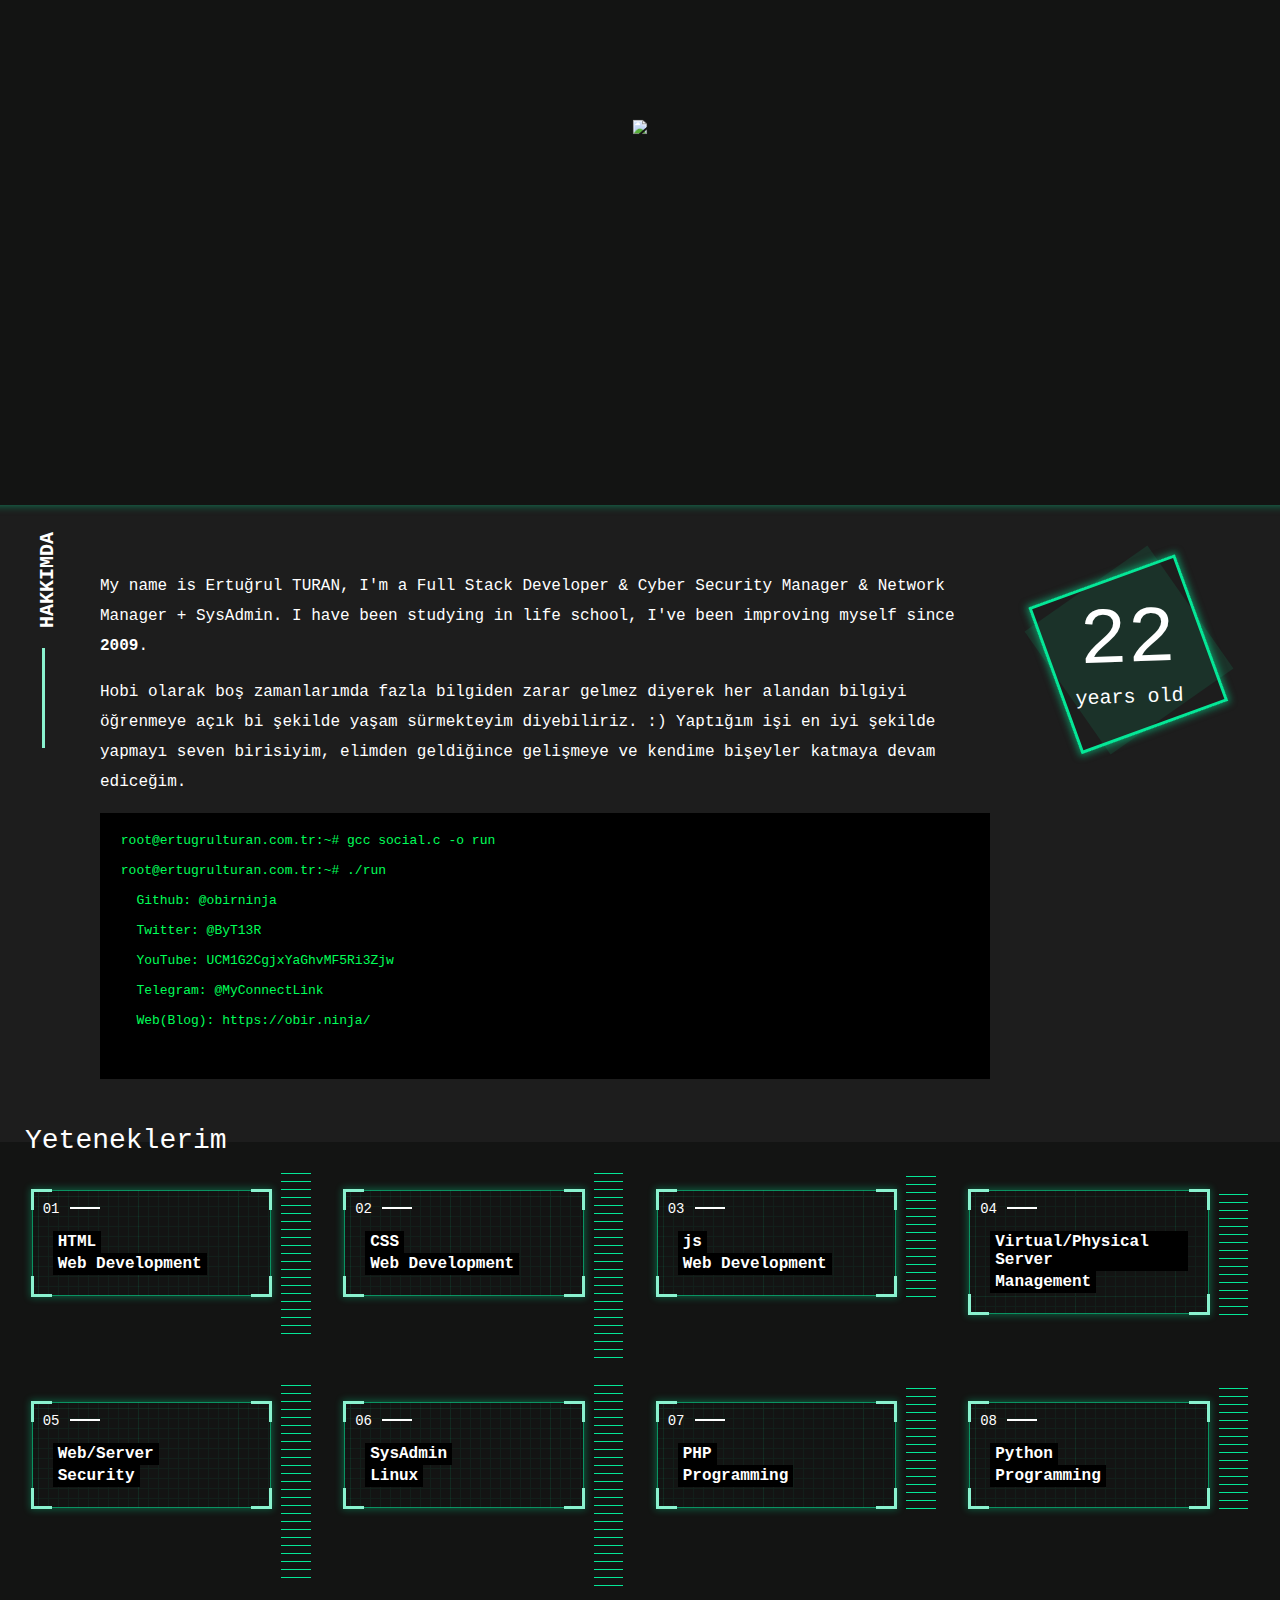
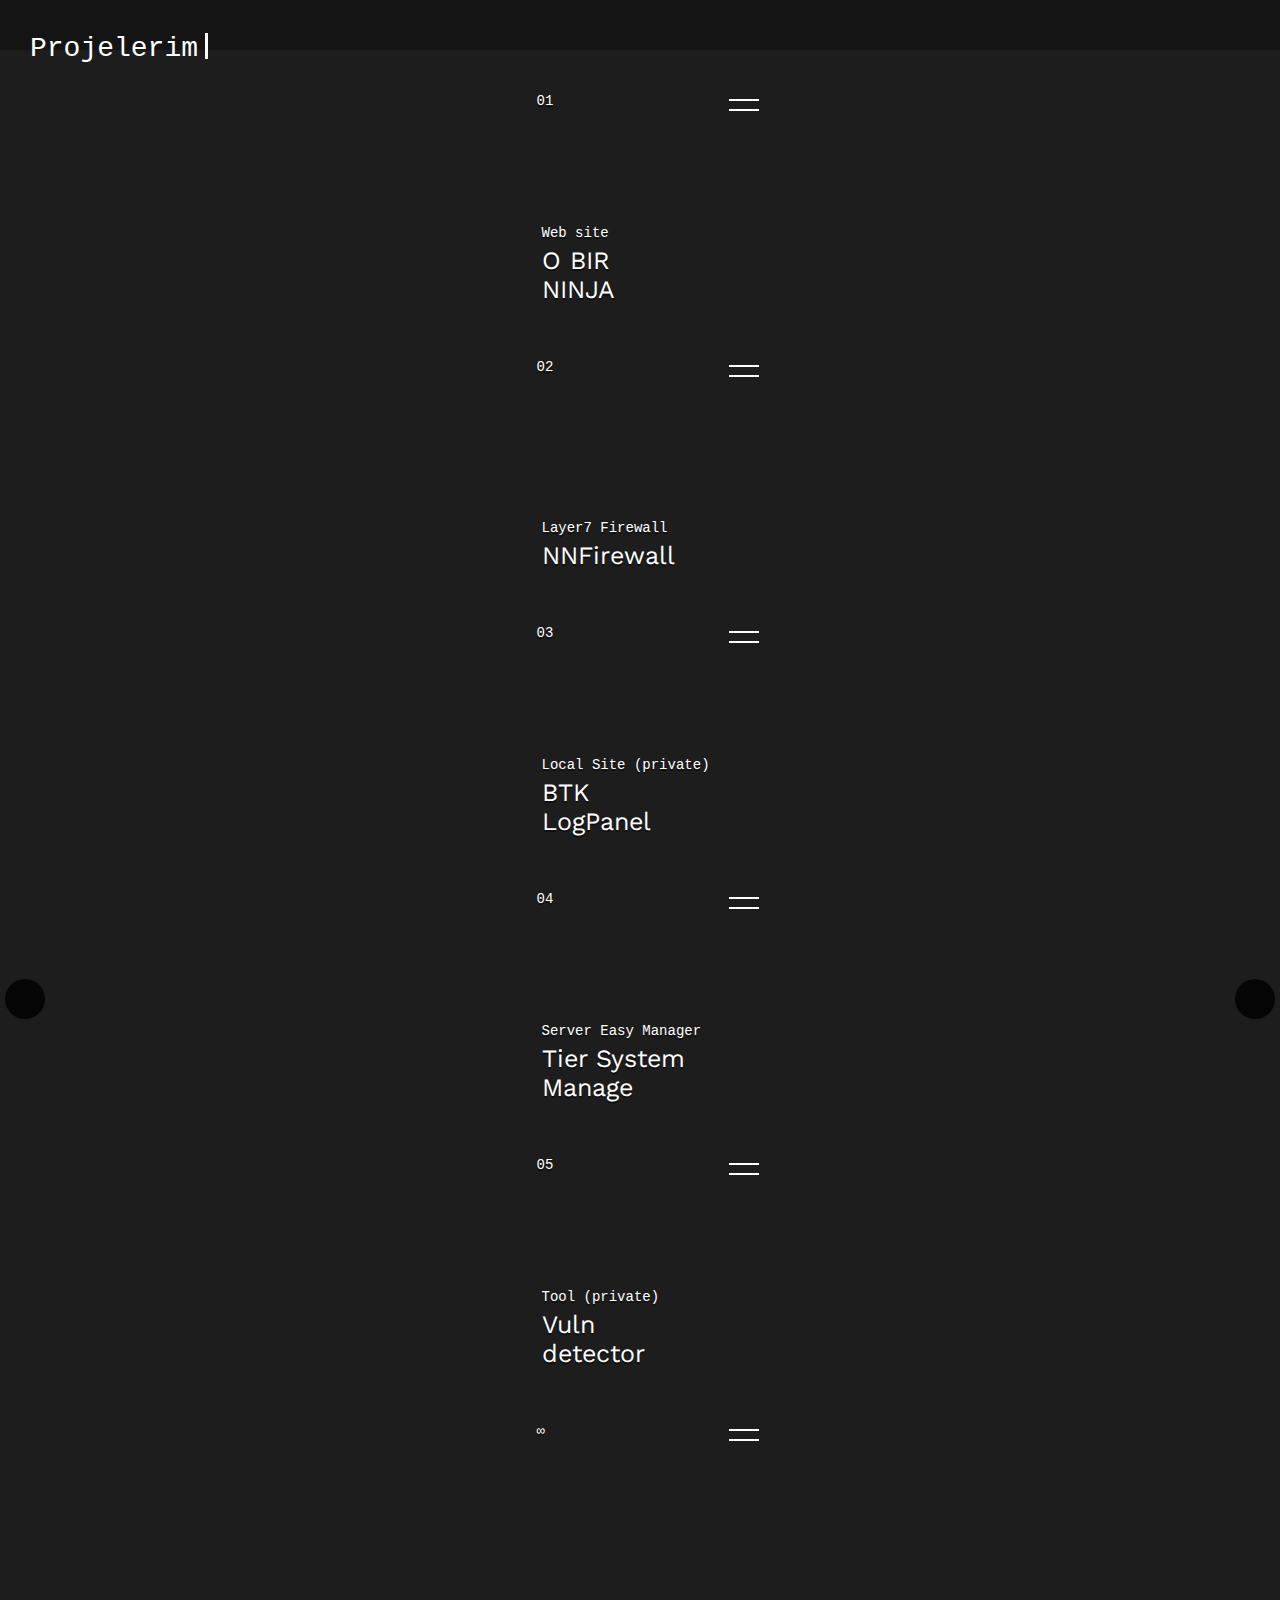
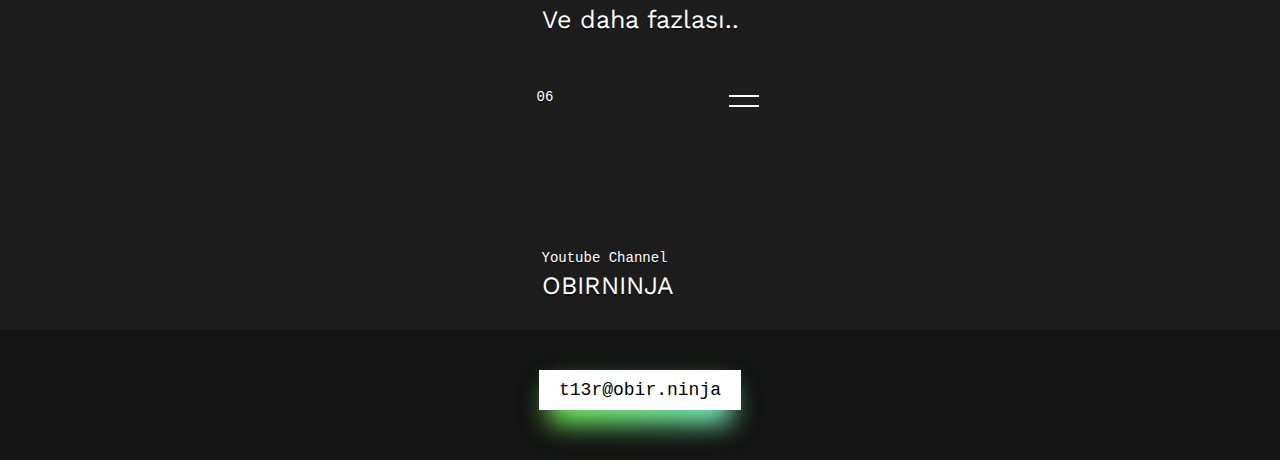
==== commit 56043e93: "Update index.html" ====
--- a/index.html
+++ b/index.html
@@ -1,3 +1,4 @@
+<!DOCTYPE html PUBLIC "-//W3C//DTD XHTML 1.0 Transitional//EN" "http://www.w3.org/TR/xhtml1/DTD/xhtml1-transitional.dtd">
 <html>
     <head>  
 		<!-- ertugrulturan.com.tr -->
@@ -64,1322 +65,7 @@
 });
 </script>
 <!-- ertugrulturan.com.tr -->
-    <style>
-body{
-    margin:0;
-}
-
-.welcome {
-    text-align: center;
-    position: relative;
-    background-color: #131413;
-}
-/**********************************************************************************************************
-**********************************************************************************************************
-**********************************************************************************************************
-**********************************************************************************************************
-**********************************************************************************************************
-**********************************************************************************************************/
-
-.zoom{
-    transform: scale(.9);
-    animation: zoom 10s ease forwards;
-}
-
-@keyframes zoom{
-    0%{
-        transform: scale(.9);
-    }
-    100%{
-        transform: scale(1);
-    }
-}
-/**********************************************************************************************************
-**********************************************************************************************************
-**********************************************************************************************************
-**********************************************************************************************************
-**********************************************************************************************************
-**********************************************************************************************************/
-
-.name{
-    color: #fff;
-    text-align: center;
-    font-size: 20px;
-    font-family: 'Cousine', monospace;
-    animation: name .2s ease 1.3s forwards;
-    opacity:0;
-}
-
-@keyframes name{
-    0%{
-        opacity: 0;
-    }
-    50%{
-        opacity: 1;
-    }
-    100%{
-        opacity: 1;
-    }
-}
-
-.name-container{
-    animation: name-container .2s ease forwards 1s;
-    padding:0px 10px;
-    margin-top:30px;
-}
-
-@keyframes name-container{
-    0%{
-        background-color: rgba(5, 231, 151, 0);
-    }
-    30%{
-        background-color: rgba(5, 231, 151, 1);
-        box-shadow: 0px 0px 7px 2px rgba(5, 231, 151, 1);
-        transform: skewX(60deg);
-    }
-    50%{
-        background-color: rgba(5, 231, 151, 0);
-        box-shadow: 0px 0px 7px 2px rgba(5, 231, 151, 0);
-        transform: skewX(0deg);
-    }
-    70%{
-        background-color: rgba(5, 231, 151, 1);
-        box-shadow: 0px 0px 7px 2px rgba(5, 231, 151, 1);
-    }
-    100%{
-        background-color: rgba(5, 231, 151, 0);
-        box-shadow: 0px 0px 7px 2px rgba(5, 231, 151, 0);
-    }
-}
-
-/**********************************************************************************************************
-**********************************************************************************************************
-**********************************************************************************************************
-**********************************************************************************************************
-**********************************************************************************************************
-**********************************************************************************************************/
-
-
-.top-animation {
-    display: inline-block;
-    width: 100%;
-}
-
-.top-animation-table {
-    margin:0 auto;
-    border-spacing: 10px;
-    border-collapse: separate;
-    width: 100%;
-    max-width: 400px;
-}
-/***/
-
-.top-animation-table .pixel:nth-child(4) {
-    animation-delay: 1.2s;
-}
-
-.top-animation-table .pixel:nth-child(5) {
-    animation-delay: 1.1s;
-}
-
-.top-animation-table .pixel:nth-child(6) {
-    animation-delay: 1s;
-}
-
-.top-animation-table .pixel:nth-child(7) {
-    animation-delay: .9s;
-}
-
-.top-animation-table .pixel:nth-child(8) {
-    animation-delay: .8s;
-}
-
-.top-animation-table .pixel:nth-child(9) {
-    animation-delay: .7s;
-}
-
-.top-animation-table .pixel:nth-child(10) {
-    animation-delay: .6s;
-}
-
-.top-animation-table .pixel:nth-child(11) {
-    animation-delay: .5s;
-}
-
-/***/
-
-
-.top-animation-table .pixel:nth-child(12) {
-    animation-delay: 1.7s;
-}
-
-
-.top-animation-table .pixel:nth-child(13) {
-    animation-delay: 1.6s;
-    position: relative;
-}
-
-.top-animation-table .pixel:nth-child(13):after {
-    content: "";
-    position: absolute;
-    width: 100%;
-    height: 10px;
-    top: 18px;
-    left: 0px;
-    animation: top-animation 1s linear forwards 1.6s;
-}
-
-.top-animation-table .pixel:nth-child(3):after {
-    content: "";
-    position: absolute;
-    width: 100%;
-    height: 10px;
-    top: 18px;
-    left: 0px;
-    animation: top-animation 1s linear forwards;
-}
-
-
-.top-animation-table .pixel {
-    animation: top-animation 1s linear forwards;
-}
-
-.top-animation-table .pixel:nth-child(1) {
-    animation-delay: .2s;
-}
-
-.top-animation-table .pixel:nth-child(2) {
-    animation-delay: .1s;
-}
-
-.top-animation-table .pixel:nth-child(14) {
-    animation-delay: 1.5s;
-}
-
-.pixel{
-    width: 7%;
-    height: 10px;
-}
-
-
-.top-animation-table .pixel:nth-child(3) {
-    position: relative;
-}
-
-
-@keyframes top-animation {
-    0% {
-        background-color: rgba(5, 231, 151, 0);
-    }
-
-    50% {
-        background-color: #05e797;
-        box-shadow: 0px 0px 7px 2px rgba(5, 231, 151, .2);
-    }
-
-    100% {
-        background-color: rgba(5, 231, 151, 0);
-        box-shadow: 0px 0px 10px 5px rgba(5, 231, 151, 0);
-    }
-}
-
-@keyframes left-animation {
-    0% {
-        background-color: rgba(5, 231, 151, 0);
-    }
-
-    50% {
-        background-color: #05e797;
-        box-shadow: 0px 0px 7px 2px rgba(5, 231, 151, .2);
-    }
-
-    100% {
-        background-color: rgba(5, 231, 151, 0);
-        box-shadow: 0px 0px 10px 5px rgba(5, 231, 151, 0);
-    }
-}
-
-/**********************************************************************************************************
-**********************************************************************************************************
-**********************************************************************************************************
-**********************************************************************************************************
-**********************************************************************************************************
-**********************************************************************************************************/
-
-
-.me-container{
-    width: 40%;
-    margin: 0 auto;
-    display: inline-block;
-}
-
-.me-container .me{
-    width: 100%;
-    animation: flick 1s ease 1s, a 5s linear 1s infinite;
-}
-
-.right-animation{
-    width: 30%;
-    display: inline-block;
-    vertical-align: top;
-    right: 0; transform: scaleX(-1);
-    margin-top:10%;
-}
-
-@keyframes flick{
-    0%{
-        opacity: 1;
-    }
-    3%{
-        opacity: 0;
-        transform: skew(-35deg);
-    }
-    5%{
-        opacity: 1;
-        transform: skew(0deg);
-    }
-    100%{
-        opacity: 1;
-    }
-}
-
-@keyframes a
-{
-    0%{
-        opacity: 1;
-    }
-    1%{
-        opacity: 0;
-    }
-    2%{
-        opacity: 1;
-    }
-    49.5%{
-
-        transform:skewX(0deg);
-    }
-    50%{
-        transform:skewX(50deg);
-    }
-    50.5%{
-        transform:skewX(0deg);
-    }
-    100%{
-        opacity: 1;
-        transform:skewX(0deg);
-    }
-}
-
-/**********************************************************************************************************
-**********************************************************************************************************
-**********************************************************************************************************
-**********************************************************************************************************
-**********************************************************************************************************
-**********************************************************************************************************/
-
-
-.left-animation{
-    width: 30%;
-    margin-top: 10%;
-    display: inline-block;
-    vertical-align: top;
-    position: relative;
-}
-
-.left-animation-table{
-    width: 100%;
-    max-width: 100px;
-    border-spacing: 10px;
-    border-collapse: separate;
-}
-
-.left-animation-cont{
-    display: inline-block;
-    width: 40%;
-    margin-right: 10%;
-    vertical-align: middle;
-}
-
-.left-animation-table .pixel{
-    width: 33%!important;
-    animation: left-animation 1s linear forwards;
-  }
-
-.left-animation-table .pixel-container:nth-child(1) .pixel:nth-child(1){
-    animation-delay:1s;
- }
- 
- .left-animation-table .pixel-container:nth-child(1) .pixel:nth-child(2){
-    animation-delay:1.1s;
- }
- 
- .left-animation-table .pixel-container:nth-child(1) .pixel:nth-child(3){
-    animation-delay:1.2s;
- }
- 
- 
- .left-animation-table .pixel-container:nth-child(2) .pixel:nth-child(1){
-    animation-delay:1.5s;
- }
- 
- .left-animation-table .pixel-container:nth-child(2) .pixel:nth-child(2){
-    animation-delay:1.4s;
- }
- 
- .left-animation-table .pixel-container:nth-child(2) .pixel:nth-child(3){
-    animation-delay:1.3s;
- }
- 
- .left-animation-table .pixel-container:nth-child(3) .pixel:nth-child(1){
-    animation-delay:1s;
- }
- 
- .left-animation-table .pixel-container:nth-child(3) .pixel:nth-child(2){
-    animation-delay:1.1s;
- }
- 
- .left-animation-table .pixel-container:nth-child(3) .pixel:nth-child(3){
-    animation-delay:1.2s;
- }
-
- /**********************************************************************************************************
-**********************************************************************************************************
-**********************************************************************************************************
-**********************************************************************************************************
-**********************************************************************************************************
-**********************************************************************************************************/
-
-
- .hourglass-container{
-     display: inline-block;
-     width: 50%;
-     position: relative;
-     vertical-align: middle;
- }
-
- 
- .hourglass1{
-     width: 100%;
-     stroke-dasharray: 2000;
-     stroke-dashoffset: 2000;stroke-width: 4;
-    animation: dash 1.8s linear forwards .5s;
-  }
-
-  .hourglass{
-    fill:rgba(0,0,0,0);
-    stroke:#05e797;
-    stroke-miterlimit:10;
-  }
-
-  
-  @keyframes dash {
-    10%{
-      opacity:1;
-    }
-    11%{
-      opacity:0;
-    }
-    12%{
-      opacity:1;
-    }
-    30%{
-      opacity:1;
-    }
-    41%{
-      opacity:0;
-      transform:skew(0deg);
-    }
-    42%{
-      opacity:1;
-      transform:skew(10deg);
-    }
-    43%{
-        opacity:1;
-      transform:skew(0deg);
-    }
-    100%{
-      stroke-dashoffset: 0;
-      opacity:0;
-    }
-  }
-
-.hourglass-container:after{
-    content: "";
-    height:20px;
-    width:20px;
-    border:2px solid #05e797;
-    margin-left:10px;
-    opacity:0;
-    position:absolute;
-    left:-15px;
-    top:-5px;
-        animation: appear .5s ease 1s;
-}
-
-@keyframes appear{
-    0%{
-      opacity:0;
-    }
-    50%{
-      opacity:1;
-      box-shadow: 0px 0px 7px 2px rgba(5, 231, 151, .2);
-    }
-    100%{
-      opacity:0;
-      box-shadow: 0px 0px 7px 2px rgba(5, 231, 151, 0);
-    }
-  }
-
-  
- /**********************************************************************************************************
-**********************************************************************************************************
-**********************************************************************************************************
-**********************************************************************************************************
-**********************************************************************************************************
-**********************************************************************************************************/
-
-
-  .lines{
-    position: absolute;
-    height: 50px;
-    width: 70px;
-    top: 80px;
-    left: 100px;
-}
-
-.lines .line{
-    width: 0px;
-    height: 3px;
-    background-color:#05e797;
-    margin-bottom: 20px;
-    position: relative;
-}
-
-.lines .line:nth-child(1){  
-    animation: linesAppear .7s ease 1.9s;
-}
-
-.lines .line:nth-child(2){
-  animation: linesAppear .7s ease 2.1s;
-}
-
-.lines .line:nth-child(3){
-  animation: linesAppear .7s ease 2.3s;
-}
-
-@keyframes linesAppear{
-    0%{
-        width: 0px;
-        height: 3px;
-        opacity: 0;
-    }
-    50%{
-        width: 100%;
-        height: 3px;
-        box-shadow: 0px 0px 7px 2px rgba(5, 231, 151, .2);
-        opacity: 1;
-    }
-    
-    80%{
-      width: 100%;
-      height: 3px;
-      box-shadow: 0px 0px 7px 2px rgba(5, 231, 151, .2);
-      opacity: 1;
-    }
-    100%{
-        width: 100%;
-        height: 3px;
-        box-shadow: 0px 0px 7px 2px rgba(5, 231, 151, .2);
-        opacity: 0;
-    }
-}
-
- /**********************************************************************************************************
-**********************************************************************************************************
-**********************************************************************************************************
-**********************************************************************************************************
-**********************************************************************************************************
-**********************************************************************************************************/
-
-
-.chain{
-    position: absolute;
-    left: 50%;
-    top: 50%;
-  -webkit-transform: translate(-50%, -50%);
-  transform: translate(-50%, -50%);
-}
-
-.chain .chain-f{
-    border:3px solid #05e797;
-    height: 50px;
-    width: 50px;
-    transform: rotate(45deg);
-    opacity: 0;
-}
-
-.chain .chain-f:nth-child(2){
-  animation: appearShadow .5s ease 2.8s forwards;
-} .chain .chain-f:nth-child(1){
-  animation: appearShadow .5s ease 3s forwards;
-} .chain .chain-f:nth-child(3){
-  animation: appearShadow .5s ease 3.2s forwards;
-}
-
-@keyframes appearShadow{
-  0%{
-    opacity:0;
-  }
-  50%{
-    opacity:1;
-    box-shadow: 0px 0px 7px 2px rgba(5, 231, 151, .2);
-  }
-  65%{
-      opacity: 1;
-      box-shadow: 0px 0px 7px 2px rgba(5, 231, 151, .2);
-  }
-  67%{
-      opacity: 0;
-      box-shadow: 0px 0px 7px 2px rgba(5, 231, 151, 0);
-  }
-  68%{
-      opacity: 1;
-      box-shadow: 0px 0px 7px 2px rgba(5, 231, 151, .2);
-  }
-  100%{
-    opacity:1;
-    box-shadow: 0px 0px 7px 2px rgba(5, 231, 151, .2);
-  }
-}
-
-
-.inside-chain{
-    width: 20px;
-    height: 20px;
-    border-left:3px solid #05e797;
-    border-top:3px solid #05e797;
-    border-left:0;
-    border-bottom: 0;
-    box-shadow: 0;
-    transform: rotate(45deg);
-    animation: borders .7s ease 3s forwards;
-    transform: rotate(0deg) translate(10px, 10px);
-}
-
-@keyframes borders{
-  0%{
-    border-left:3px solid #05e797;
-    border-top:3px solid #05e797;
-    border-right:0;
-    border-bottom: 0;
-  }50%{
-      border-left:0;
-      border-top:3px solid #05e797;
-      border-right:0;
-      border-bottom: 3px solid #05e797;
-    }100%{
-      border-left:0;
-      border-top:0;
-      border-right:2px solid #05e797;
-      border-bottom: 2px solid #05e797;
-    }
-}
-
- /**********************************************************************************************************
-**********************************************************************************************************
-**********************************************************************************************************
-**********************************************************************************************************
-**********************************************************************************************************
-**********************************************************************************************************/
-.about{
-    background-color: #1d1d1d; 
-    box-shadow: inset 0px 12px 10px -12px rgba(5, 231, 151, .5);
-    padding-bottom: 50px;
-    padding-top:20px;
-    animation: parpadeo 4s ease infinite;
-    position: relative;
-}
-
-@keyframes parpadeo{
-    0%{
-        box-shadow: inset 0px 12px 10px -12px rgba(5, 231, 151, .5);
-    }
-    9%{
-        box-shadow: inset 0px 12px 10px -12px rgba(5, 231, 151, .5);
-    }
-    10%{
-        box-shadow: inset 0px 12px 10px -12px rgba(5, 231, 151, .0);
-    }
-    11%{
-        box-shadow: inset 0px 15px 10px -12px rgba(5, 231, 151, .5);
-    }
-    12%{
-        box-shadow: inset 0px 12px 10px -12px rgba(5, 231, 151, .5);
-    }
-    100%{
-        box-shadow: inset 0px 12px 10px -12px rgba(5, 231, 151, .5);
-    }
-}
-
-.about-title{
-    margin-top:0;
-    position: absolute;
-    left:0px;
-    top:60px;
-    font-size:20px;
-    transform: rotate(-90deg);
-}
-
-.about-title::after{
-    width: 100px;
-    height: 3px;
-    background-color: #8af2cf;
-    content: "";
-    position:absolute;
-    left:-120px;
-    top:9px;
-}
-
-.me-about{
-    width: 150px;
-    height: 150px;
-    background: rgba(5, 231, 151, .1);
-    transform: rotate(55deg);
-    position: relative;
-    margin-left: 60px;
-    margin-top:50px;
-}
-
-.me-bg{
-    border: 3px solid #05e797;
-    box-shadow: 0px 0px 7px 2px rgba(5, 231, 151, .5);
-    content:"";
-    width: 150px;
-    height: 150px;
-    position: absolute;
-    transform: rotate(15deg);
-}
-
-.about-text{
-    font-family: 'Cousine', monospace;
-    width: calc(100% - 390px);
-    margin-left: 100px;
-    margin-top:30px;
-    line-height: 30px;
-    color:#fff;
-}
-
-.me-about, .about-text{
-    vertical-align: top;
-    display: inline-block;
-}
-
-/**********************************************************************************************************
-**********************************************************************************************************
-**********************************************************************************************************
-**********************************************************************************************************
-**********************************************************************************************************
-**********************************************************************************************************/
-
-@media only screen and (max-width: 600px) {
-    .chain .chain-f {
-      width: 25px;
-      height: 25px;
-    }
-
-    .inside-chain{
-        width: 10px;
-        height: 10px;
-        transform: rotate(0deg) translate(5px, 5px);
-    }
-  }
-
-  
-/**********************************************************************************************************
-**********************************************************************************************************
-**********************************************************************************************************
-**********************************************************************************************************
-**********************************************************************************************************
-**********************************************************************************************************/
-  .skills{
-    background-color:   #131413;
-    padding:10px 15px 0px 15px;
-    text-align: center;
-    font-family: 'Cousine', monospace;
-    position: relative;
-  }
-
-  .skill{
-    position: relative;
-    display: inline-block;
-    width: calc(100% - 50px);
-    text-align: left;
-    vertical-align: top;
-    margin-bottom: 25px;
-  }
-
-  .skill .dev-icon{
-    font-size:80px;
-    color: white;
-    display: block;
-    text-align: center;
-    margin-top: 20px;
-    margin-bottom: 20px;
-  }
-
-  .html-card{
-    background-image: url("data:image/svg+xml,%3Csvg xmlns='http://www.w3.org/2000/svg' width='100' height='100' viewBox='0 0 100 100'%3E%3Cg fill-rule='evenodd'%3E%3Cg fill='%2305e797' fill-opacity='0.1'%3E%3Cpath opacity='.5' d='M96 [base64] 0v-9h-9v9h9zm-10 0v-9h-9v9h9zm-10 0v-9h-9v9h9zm-10 0v-9h-9v9h9zm-10 0v-9h-9v9h9zm-10 0v-9h-9v9h9zm-10 0v-9h-9v9h9zm-10 0v-9h-9v9h9zm-9-10h9v-9h-9v9zm10 0h9v-9h-9v9zm10 0h9v-9h-9v9zm10 0h9v-9h-9v9zm10 0h9v-9h-9v9zm10 0h9v-9h-9v9zm10 0h9v-9h-9v9zm10 0h9v-9h-9v9zm9-10v-9h-9v9h9zm-10 0v-9h-9v9h9zm-10 0v-9h-9v9h9zm-10 0v-9h-9v9h9zm-10 0v-9h-9v9h9zm-10 0v-9h-9v9h9zm-10 0v-9h-9v9h9zm-10 0v-9h-9v9h9zm-9-10h9v-9h-9v9zm10 0h9v-9h-9v9zm10 0h9v-9h-9v9zm10 0h9v-9h-9v9zm10 0h9v-9h-9v9zm10 0h9v-9h-9v9zm10 0h9v-9h-9v9zm10 0h9v-9h-9v9zm9-10v-9h-9v9h9zm-10 0v-9h-9v9h9zm-10 0v-9h-9v9h9zm-10 0v-9h-9v9h9zm-10 0v-9h-9v9h9zm-10 0v-9h-9v9h9zm-10 0v-9h-9v9h9zm-10 0v-9h-9v9h9zm-9-10h9v-9h-9v9zm10 0h9v-9h-9v9zm10 0h9v-9h-9v9zm10 0h9v-9h-9v9zm10 0h9v-9h-9v9zm10 0h9v-9h-9v9zm10 0h9v-9h-9v9zm10 0h9v-9h-9v9zm9-10v-9h-9v9h9zm-10 0v-9h-9v9h9zm-10 0v-9h-9v9h9zm-10 0v-9h-9v9h9zm-10 0v-9h-9v9h9zm-10 0v-9h-9v9h9zm-10 0v-9h-9v9h9zm-10 0v-9h-9v9h9zm-9-10h9v-9h-9v9zm10 0h9v-9h-9v9zm10 0h9v-9h-9v9zm10 0h9v-9h-9v9zm10 0h9v-9h-9v9zm10 0h9v-9h-9v9zm10 0h9v-9h-9v9zm10 0h9v-9h-9v9z'/%3E%3Cpath d='M6 5V0H5v5H0v1h5v94h1V6h94V5H6z'/%3E%3C/g%3E%3C/g%3E%3C/svg%3E");
-    border:1px solid rgba(5, 231, 151, .6);
-    box-shadow: 0px 0px 7px 2px rgba(5, 231, 151, .3);
-  }
-
-  .corner{
-    position: absolute;
-    height: 18px;
-    width: 18px;
-  }
-
-  .corner-top-left{
-    border-top:3px solid #8af2cf;
-    border-left: 3px solid #8af2cf;
-    top: -2px;
-    left: -2px;
-  }
-
-  .corner-top-right{
-    border-top:3px solid #8af2cf;
-    border-right: 3px solid #8af2cf;
-    top: -2px;
-    right: -2px;
-  }
-
-  .corner-bottom-right{
-    border-bottom:3px solid #8af2cf;
-    border-right: 3px solid #8af2cf;
-    bottom: -2px;
-    right: -2px;
-  }
-
-  .corner-bottom-left{
-    border-bottom:3px solid #8af2cf;
-    border-left: 3px solid #8af2cf;
-    bottom: -2px;
-    left: -2px;
-  }
-
-  .number{
-    color: white;
-    position: absolute;
-    top: 10px;
-    left: 10px;
-    font-size:14px;
-  }
-
-  .number:after{
-    content: "";
-    position: absolute;
-    right: -40px;
-    width: 30px;
-    height: 2px;
-    top: 6px;
-    background-color: white;
-  }
-
-  .skill-title{
-    background-color: black;
-    color: white;
-    display: inline-block;
-    padding: 2px 5px;
-    font-weight: bold;
-    margin: 0;
-    font-size: 16px;
-  }
-
-  .skill .skill-title:first-child{
-    margin-top: 20px;
-  }
-
-  .skill-content{
-    padding:20px 20px 0px 20px;
-  }
-
-  .skill-container{
-    display: inline-block;
-    vertical-align: top;
-    width: 23%;
-    margin-right: 1%;
-    margin-left: 1%;
-    min-width: 250px;
-    margin-bottom: 20px;
-  }
-
-  .progress{
-    display: inline-block;
-    width: 30px;
-    vertical-align: bottom;
-    transform: translateY(-17px);
-  }
-
-  .progress-bars{
-    width: 100%;
-    list-style-type: none;
-    padding:0;
-    margin:0;
-  }
-
-  .bar{
-    height: 1px;
-    width: 98%;
-    margin-bottom: 7px;
-    background-color: #05e797;
-    margin-left: 2%;
-  }
-
-  .skills-title{
-    color: white;
-    font-size: 28px;
-    margin: 0;
-    margin-bottom: 30px;
-    text-align: left;
-  }
-
-  .title-container{
-    position: relative;
-  }
-
-    .project-t{
-        position: absolute;
-        top:-47px;
-    }
-
-    .skill-t{
-        position: absolute;
-        top:-47px;
-        animation: skew 5s linear infinite;
-    }
-
-    @keyframes skew{
-        0%{
-            transform: skewX(0deg);
-        }
-
-        1%{
-            transform: skewX(120deg);
-        }
-
-        2%{
-            transform: skewX(0deg);
-        }
-
-        100%{
-            transform: skewX(0deg);
-        }
-    }
-
-  .a-r{
-    color: white;
-    font-size: 28px;
-    margin-right: 10px;
-    transform: translateY(2px);
-  }
-
-  .project{
-    padding: 20px;
-
-  }
-
-  .project{
-    height: 226px !important;
-  }
-
-  .project-img{
-    width: 217px;
-    height: 226px;
-    position: relative;
-    margin: 0 auto;
-  }
-
-  .project-detail{
-    position: absolute;
-    bottom: 10px;
-    left: 10px;
-    color: white;
-  }
-
-  .project-trata{
-    font-size: 14px;
-    margin-bottom: 5px;
-    font-family: 'Cousine', monospace;
-    text-shadow: 0px 2px rgba(0,0,0,.5);
-  }
-
-  .project-title{
-    font-size: 25px;
-    font-family: 'Work Sans', sans-serif;
-    text-shadow: 0px 2px rgba(0,0,0,.5);
-  }
-
-  .project-number{
-    font-size: 14px;
-    margin-bottom: 5px;
-    font-family: 'Cousine', monospace;
-    text-shadow: 0px 2px rgba(0,0,0,.5);
-    position: relative;
-    color: white;
-    top: 5px;
-    left: 5px;
-  }
-
-  .project-number:after{
-    content: "";
-    position: absolute;
-    right: -5px;
-    width: 30px;
-    height: 2px;
-    top: 6px;
-    background-color: white;
-  }
-  .project-number:before{
-    content: "";
-    position: absolute;
-    right: -5px;
-    width: 30px;
-    height: 2px;
-    top: 16px;
-    background-color: white;
-  }
-
-  .prev{
-    background-color: rgba(0,0,0,.8);
-    color: white;
-    position: absolute;
-    top: 0;
-    bottom: 0;
-    left: 5px;
-    margin: auto;
-    border-radius: 50%;
-    border:none;
-    height: 40px;
-    cursor: pointer;
-    width: 40px;
-    font-size: 15px;
-    z-index: 999;
-  }
-
-  .nxt{
-    background-color: rgba(0,0,0,.8);
-    color: white;
-    position: absolute;
-    top: 0;
-    bottom: 0;
-    right: 5px;
-    margin: auto;
-    border-radius: 50%;
-    border:none;
-    height: 40px;
-    cursor: pointer;
-    width: 40px;
-    font-size: 15px;
-    z-index: 999;
-  }
-
-  .slick-prev, .slick-next{
-    display: none !important;
-  }
-
-  .projects{
-    background-color: #1d1d1d;
-    position: relative;
-  }
-
-  .age{
-    position: absolute;
-    color: white;
-    top: 15px;
-    bottom: 0;
-    left: 19px;
-    right: 0;
-    margin: auto;
-    transform: rotate(-57deg);
-    text-align: center;
-    font-family: 'Cousine', monospace;
-  }
-
-  .contact-me{
-    background-color:#131413;
-    text-align: center;
-    padding-bottom: 50px;
-    padding-top: 30px;
-  }
-
-  .contact-title{
-    margin:0px 0px 0px 15px;
-    font-size: 40px;
-    padding-top: 10px;
-    font-family: 'Work Sans', sans-serif;
-    color: white;
-  }
-
-  /**/
-
-container {
-  
-  display: inline-block;
-  margin: 10px auto 0 auto;
-  -webkit-transform: translate3d(0%, 0, 0);
-          transform: translate3d(0%, 0, 0); 
-    font-family: 'Cousine', monospace;}
-
-loader {
-  display:block;
-  position: relative;
-  height: 40px;
-  min-width: 40px;
-  padding: 0 20px;
-  font-size: 18px;
-  line-height: 40px;
-  background-color: #fff;
-  position: relative; }
-  loader:after {
-    position: absolute;
-    content: "";
-    top: 15px;
-    left: 0;
-    right: 0;
-    z-index: -1;
-    height: 100%;
-    width: 100%;
-    margin: 0 auto;
-    -webkit-transform: scale(0.9);
-            transform: scale(0.9);
-    -webkit-filter: blur(15px);
-    filter: blur(15px);
-    background: -webkit-gradient(linear, right top, left top, from(#8426af), color-stop(#FF5770), to(#6501DE));
-    background: linear-gradient(to left, #05e797, #7fffd1, #78ff56);
-    background-size: 200% 200%;
-    -webkit-animation: animateGlow 1s linear infinite;
-            animation: animateGlow 1s linear infinite; }
-
-@-webkit-keyframes animateGlow {
-  0% {
-    background-position: 0% 50%; }
-  100% {
-    background-position: 200% 50%; } }
-
-@keyframes animateGlow {
-  0% {
-    background-position: 0% 50%; }
-  100% {
-    background-position: 200% 50%; } }
-
-
-.css-card{
-        animation: glitch-css 2s ease infinite;
-}
-
-@keyframes glitch-css{
-    0%{
-        border: 1px solid rgba(5, 231, 151, .6);
-        box-shadow: 0px 0px 7px 2px rgba(5, 231, 151, .3);
-    }
-
-    10%{
-        border: 1px solid rgba(5, 231, 151, .6);
-        box-shadow: 0px 0px 7px 2px rgba(5, 231, 151, .3);
-    }
-
-    13%{
-        border: 1px solid rgba(5, 231, 151, .2);
-        box-shadow: 0px 0px 7px 2px rgba(5, 231, 151, .1);
-    }
-
-    12%{
-        border: 1px solid rgba(5, 231, 151, .6);
-        box-shadow: 0px 0px 7px 2px rgba(5, 231, 151, .3);
-    }
-
-    15%{
-        border: 1px solid rgba(5, 231, 151, .2);
-        box-shadow: 0px 0px 7px 2px rgba(5, 231, 151, .1);
-    }
-
-    16%{
-        border: 1px solid rgba(5, 231, 151, .6);
-        box-shadow: 0px 0px 7px 2px rgba(5, 231, 151, .3);
-    }
-
-    52%{
-        border: 1px solid rgba(5, 231, 151, .6);
-        box-shadow: 0px 0px 7px 2px rgba(5, 231, 151, .3);
-    }
-
-    55%{
-        border: 1px solid rgba(5, 231, 151, .2);
-        box-shadow: 0px 0px 7px 2px rgba(5, 231, 151, .1);
-    }
-
-    56%{
-        border: 1px solid rgba(5, 231, 151, .6);
-        box-shadow: 0px 0px 7px 2px rgba(5, 231, 151, .3);
-    }
-
-    100%{
-        border: 1px solid rgba(5, 231, 151, .6);
-        box-shadow: 0px 0px 7px 2px rgba(5, 231, 151, .3);
-    }
-}
-
-.android-card{
-        animation: opacity 5s linear infinite;
-}
-
-.html-card{
-    transition: all .3s ease;
-}
-
-.html-card:hover{
-    transform: translateY(-10px);
-    transition: all .3s ease;
-    box-shadow: none;
-}
-
-@keyframes opacity{
-    
-    0%{
-        opacity: 1;
-    }
-
-    1%{
-        opacity: 0;
-    }
-
-    2%{
-        opacity: 1;
-    }
-
-    3%{
-        opacity: 0;
-    }
-
-    4%{
-        opacity: 1;
-    }
-
-    100%{
-        opacity: 1;
-    }
-}
-
-.mobile{
-    display: none;
-  }
-  .desktop{
-    display: inline-block;
-  }
-
-
-@media only screen and (max-width: 790px) {
-
-    .name-container {
-        font-size: 18px;
-    }
-
-  .mobile{
-    display: block;
-  }
-  .desktop{
-    display: none;
-  }
-
-  .about-text{
-    width: 80%;
-    display: block;
-    margin-left: 10%;
-  }
-
-  .me-about-m{
-    margin-left: 100px;
-    margin: 0 auto;
-    margin-top: 40px;
-    margin-bottom: 70px;
-  }
-}
-
-@media only screen and (max-width: 600px) {
-
-  .skill-container{
-    width: 95%;
-  }
-}
-
-.js i{
-  animation: jsop 5s linear infinite;
-}
-
-@keyframes jsop{
-  0%{
-    color: white;
-  }
-  1%{
-    color: #05e797;
-    transform: rotateX(10deg) skewX(90deg);
-  }
-  5%{
-    color: white;
-    transform: rotateX(0deg) skewX(0deg);
-  }
-  100%{
-    color:White;
-  }
-}
-.project-t:after{
-  content:"";
-  position:absolute;
-  right:-10px;
-  top:30px;
-  background-color: white;
-  height: 26px;
-  width: 3px;
-  animation: flash 1s ease infinite;
-}
-
-@keyframes flash{
-  0%{opacity:0;}
-  50%{opacity:1;}
-  100%{opacity:0;}
-}    
-
-a:link {
-  text-decoration: none;
-  color: white;
-}
-
-a:visited {
-  text-decoration: none;
-  color: white;
-}
-
-a:hover {
-  text-decoration: underline;
-  color: white;
-}
-
-a:active {
-  text-decoration: underline;
-  color: white;
-}
-
-pre {
-	color: #00ff59;
-	background-color: black;
-	font-size: 1em;
-    min-height: 3em;
-    overflow: auto;
-    padding: 1em;
-    xwidth: 80%;
-}
-    </style>
-<!-- ertugrulturan.com.tr -->
+<link rel="stylesheet" type="text/css" href="/default.css" />
     </head>
     <body>
         <div class="welcome">
--- a/default.css
+++ b/default.css
@@ -0,0 +1,1313 @@
+body{
+    margin:0;
+}
+
+.welcome {
+    text-align: center;
+    position: relative;
+    background-color: #131413;
+}
+/*********************************************************************************************************
+**********************************************************************************************************
+*****************************************ERTUGRULTURAN.COM.TR*********************************************
+**********************************************************************************************************
+**********************************************************************************************************
+**********************************************************************************************************/
+
+.zoom{
+    transform: scale(.9);
+    animation: zoom 10s ease forwards;
+}
+
+@keyframes zoom{
+    0%{
+        transform: scale(.9);
+    }
+    100%{
+        transform: scale(1);
+    }
+}
+/**********************************************************************************************************
+**********************************************************************************************************
+**********************************************************************************************************
+**********************************************************************************************************
+**********************************************************************************************************
+**********************************************************************************************************/
+
+.name{
+    color: #fff;
+    text-align: center;
+    font-size: 20px;
+    font-family: 'Cousine', monospace;
+    animation: name .2s ease 1.3s forwards;
+    opacity:0;
+}
+
+@keyframes name{
+    0%{
+        opacity: 0;
+    }
+    50%{
+        opacity: 1;
+    }
+    100%{
+        opacity: 1;
+    }
+}
+
+.name-container{
+    animation: name-container .2s ease forwards 1s;
+    padding:0px 10px;
+    margin-top:30px;
+}
+
+@keyframes name-container{
+    0%{
+        background-color: rgba(5, 231, 151, 0);
+    }
+    30%{
+        background-color: rgba(5, 231, 151, 1);
+        box-shadow: 0px 0px 7px 2px rgba(5, 231, 151, 1);
+        transform: skewX(60deg);
+    }
+    50%{
+        background-color: rgba(5, 231, 151, 0);
+        box-shadow: 0px 0px 7px 2px rgba(5, 231, 151, 0);
+        transform: skewX(0deg);
+    }
+    70%{
+        background-color: rgba(5, 231, 151, 1);
+        box-shadow: 0px 0px 7px 2px rgba(5, 231, 151, 1);
+    }
+    100%{
+        background-color: rgba(5, 231, 151, 0);
+        box-shadow: 0px 0px 7px 2px rgba(5, 231, 151, 0);
+    }
+}
+
+/**********************************************************************************************************
+**********************************************************************************************************
+**********************************************************************************************************
+**********************************************************************************************************
+**********************************************************************************************************
+**********************************************************************************************************/
+
+
+.top-animation {
+    display: inline-block;
+    width: 100%;
+}
+
+.top-animation-table {
+    margin:0 auto;
+    border-spacing: 10px;
+    border-collapse: separate;
+    width: 100%;
+    max-width: 400px;
+}
+/***/
+
+.top-animation-table .pixel:nth-child(4) {
+    animation-delay: 1.2s;
+}
+
+.top-animation-table .pixel:nth-child(5) {
+    animation-delay: 1.1s;
+}
+
+.top-animation-table .pixel:nth-child(6) {
+    animation-delay: 1s;
+}
+
+.top-animation-table .pixel:nth-child(7) {
+    animation-delay: .9s;
+}
+
+.top-animation-table .pixel:nth-child(8) {
+    animation-delay: .8s;
+}
+
+.top-animation-table .pixel:nth-child(9) {
+    animation-delay: .7s;
+}
+
+.top-animation-table .pixel:nth-child(10) {
+    animation-delay: .6s;
+}
+
+.top-animation-table .pixel:nth-child(11) {
+    animation-delay: .5s;
+}
+
+/***/
+
+
+.top-animation-table .pixel:nth-child(12) {
+    animation-delay: 1.7s;
+}
+
+
+.top-animation-table .pixel:nth-child(13) {
+    animation-delay: 1.6s;
+    position: relative;
+}
+
+.top-animation-table .pixel:nth-child(13):after {
+    content: "";
+    position: absolute;
+    width: 100%;
+    height: 10px;
+    top: 18px;
+    left: 0px;
+    animation: top-animation 1s linear forwards 1.6s;
+}
+
+.top-animation-table .pixel:nth-child(3):after {
+    content: "";
+    position: absolute;
+    width: 100%;
+    height: 10px;
+    top: 18px;
+    left: 0px;
+    animation: top-animation 1s linear forwards;
+}
+
+
+.top-animation-table .pixel {
+    animation: top-animation 1s linear forwards;
+}
+
+.top-animation-table .pixel:nth-child(1) {
+    animation-delay: .2s;
+}
+
+.top-animation-table .pixel:nth-child(2) {
+    animation-delay: .1s;
+}
+
+.top-animation-table .pixel:nth-child(14) {
+    animation-delay: 1.5s;
+}
+
+.pixel{
+    width: 7%;
+    height: 10px;
+}
+
+
+.top-animation-table .pixel:nth-child(3) {
+    position: relative;
+}
+
+
+@keyframes top-animation {
+    0% {
+        background-color: rgba(5, 231, 151, 0);
+    }
+
+    50% {
+        background-color: #05e797;
+        box-shadow: 0px 0px 7px 2px rgba(5, 231, 151, .2);
+    }
+
+    100% {
+        background-color: rgba(5, 231, 151, 0);
+        box-shadow: 0px 0px 10px 5px rgba(5, 231, 151, 0);
+    }
+}
+
+@keyframes left-animation {
+    0% {
+        background-color: rgba(5, 231, 151, 0);
+    }
+
+    50% {
+        background-color: #05e797;
+        box-shadow: 0px 0px 7px 2px rgba(5, 231, 151, .2);
+    }
+
+    100% {
+        background-color: rgba(5, 231, 151, 0);
+        box-shadow: 0px 0px 10px 5px rgba(5, 231, 151, 0);
+    }
+}
+
+/**********************************************************************************************************
+**********************************************************************************************************
+**********************************************************************************************************
+**********************************************************************************************************
+**********************************************************************************************************
+**********************************************************************************************************/
+
+
+.me-container{
+    width: 40%;
+    margin: 0 auto;
+    display: inline-block;
+}
+
+.me-container .me{
+    width: 100%;
+    animation: flick 1s ease 1s, a 5s linear 1s infinite;
+}
+
+.right-animation{
+    width: 30%;
+    display: inline-block;
+    vertical-align: top;
+    right: 0; transform: scaleX(-1);
+    margin-top:10%;
+}
+
+@keyframes flick{
+    0%{
+        opacity: 1;
+    }
+    3%{
+        opacity: 0;
+        transform: skew(-35deg);
+    }
+    5%{
+        opacity: 1;
+        transform: skew(0deg);
+    }
+    100%{
+        opacity: 1;
+    }
+}
+
+@keyframes a
+{
+    0%{
+        opacity: 1;
+    }
+    1%{
+        opacity: 0;
+    }
+    2%{
+        opacity: 1;
+    }
+    49.5%{
+
+        transform:skewX(0deg);
+    }
+    50%{
+        transform:skewX(50deg);
+    }
+    50.5%{
+        transform:skewX(0deg);
+    }
+    100%{
+        opacity: 1;
+        transform:skewX(0deg);
+    }
+}
+
+/**********************************************************************************************************
+**********************************************************************************************************
+**********************************************************************************************************
+**********************************************************************************************************
+**********************************************************************************************************
+**********************************************************************************************************/
+
+
+.left-animation{
+    width: 30%;
+    margin-top: 10%;
+    display: inline-block;
+    vertical-align: top;
+    position: relative;
+}
+
+.left-animation-table{
+    width: 100%;
+    max-width: 100px;
+    border-spacing: 10px;
+    border-collapse: separate;
+}
+
+.left-animation-cont{
+    display: inline-block;
+    width: 40%;
+    margin-right: 10%;
+    vertical-align: middle;
+}
+
+.left-animation-table .pixel{
+    width: 33%!important;
+    animation: left-animation 1s linear forwards;
+  }
+
+.left-animation-table .pixel-container:nth-child(1) .pixel:nth-child(1){
+    animation-delay:1s;
+ }
+ 
+ .left-animation-table .pixel-container:nth-child(1) .pixel:nth-child(2){
+    animation-delay:1.1s;
+ }
+ 
+ .left-animation-table .pixel-container:nth-child(1) .pixel:nth-child(3){
+    animation-delay:1.2s;
+ }
+ 
+ 
+ .left-animation-table .pixel-container:nth-child(2) .pixel:nth-child(1){
+    animation-delay:1.5s;
+ }
+ 
+ .left-animation-table .pixel-container:nth-child(2) .pixel:nth-child(2){
+    animation-delay:1.4s;
+ }
+ 
+ .left-animation-table .pixel-container:nth-child(2) .pixel:nth-child(3){
+    animation-delay:1.3s;
+ }
+ 
+ .left-animation-table .pixel-container:nth-child(3) .pixel:nth-child(1){
+    animation-delay:1s;
+ }
+ 
+ .left-animation-table .pixel-container:nth-child(3) .pixel:nth-child(2){
+    animation-delay:1.1s;
+ }
+ 
+ .left-animation-table .pixel-container:nth-child(3) .pixel:nth-child(3){
+    animation-delay:1.2s;
+ }
+
+ /**********************************************************************************************************
+**********************************************************************************************************
+**********************************************************************************************************
+**********************************************************************************************************
+**********************************************************************************************************
+**********************************************************************************************************/
+
+
+ .hourglass-container{
+     display: inline-block;
+     width: 50%;
+     position: relative;
+     vertical-align: middle;
+ }
+
+ 
+ .hourglass1{
+     width: 100%;
+     stroke-dasharray: 2000;
+     stroke-dashoffset: 2000;stroke-width: 4;
+    animation: dash 1.8s linear forwards .5s;
+  }
+
+  .hourglass{
+    fill:rgba(0,0,0,0);
+    stroke:#05e797;
+    stroke-miterlimit:10;
+  }
+
+  
+  @keyframes dash {
+    10%{
+      opacity:1;
+    }
+    11%{
+      opacity:0;
+    }
+    12%{
+      opacity:1;
+    }
+    30%{
+      opacity:1;
+    }
+    41%{
+      opacity:0;
+      transform:skew(0deg);
+    }
+    42%{
+      opacity:1;
+      transform:skew(10deg);
+    }
+    43%{
+        opacity:1;
+      transform:skew(0deg);
+    }
+    100%{
+      stroke-dashoffset: 0;
+      opacity:0;
+    }
+  }
+
+.hourglass-container:after{
+    content: "";
+    height:20px;
+    width:20px;
+    border:2px solid #05e797;
+    margin-left:10px;
+    opacity:0;
+    position:absolute;
+    left:-15px;
+    top:-5px;
+        animation: appear .5s ease 1s;
+}
+
+@keyframes appear{
+    0%{
+      opacity:0;
+    }
+    50%{
+      opacity:1;
+      box-shadow: 0px 0px 7px 2px rgba(5, 231, 151, .2);
+    }
+    100%{
+      opacity:0;
+      box-shadow: 0px 0px 7px 2px rgba(5, 231, 151, 0);
+    }
+  }
+
+  
+ /**********************************************************************************************************
+**********************************************************************************************************
+**********************************************************************************************************
+**********************************************************************************************************
+**********************************************************************************************************
+**********************************************************************************************************/
+
+
+  .lines{
+    position: absolute;
+    height: 50px;
+    width: 70px;
+    top: 80px;
+    left: 100px;
+}
+
+.lines .line{
+    width: 0px;
+    height: 3px;
+    background-color:#05e797;
+    margin-bottom: 20px;
+    position: relative;
+}
+
+.lines .line:nth-child(1){  
+    animation: linesAppear .7s ease 1.9s;
+}
+
+.lines .line:nth-child(2){
+  animation: linesAppear .7s ease 2.1s;
+}
+
+.lines .line:nth-child(3){
+  animation: linesAppear .7s ease 2.3s;
+}
+
+@keyframes linesAppear{
+    0%{
+        width: 0px;
+        height: 3px;
+        opacity: 0;
+    }
+    50%{
+        width: 100%;
+        height: 3px;
+        box-shadow: 0px 0px 7px 2px rgba(5, 231, 151, .2);
+        opacity: 1;
+    }
+    
+    80%{
+      width: 100%;
+      height: 3px;
+      box-shadow: 0px 0px 7px 2px rgba(5, 231, 151, .2);
+      opacity: 1;
+    }
+    100%{
+        width: 100%;
+        height: 3px;
+        box-shadow: 0px 0px 7px 2px rgba(5, 231, 151, .2);
+        opacity: 0;
+    }
+}
+
+ /**********************************************************************************************************
+**********************************************************************************************************
+**********************************************************************************************************
+**********************************************************************************************************
+**********************************************************************************************************
+**********************************************************************************************************/
+
+
+.chain{
+    position: absolute;
+    left: 50%;
+    top: 50%;
+  -webkit-transform: translate(-50%, -50%);
+  transform: translate(-50%, -50%);
+}
+
+.chain .chain-f{
+    border:3px solid #05e797;
+    height: 50px;
+    width: 50px;
+    transform: rotate(45deg);
+    opacity: 0;
+}
+
+.chain .chain-f:nth-child(2){
+  animation: appearShadow .5s ease 2.8s forwards;
+} .chain .chain-f:nth-child(1){
+  animation: appearShadow .5s ease 3s forwards;
+} .chain .chain-f:nth-child(3){
+  animation: appearShadow .5s ease 3.2s forwards;
+}
+
+@keyframes appearShadow{
+  0%{
+    opacity:0;
+  }
+  50%{
+    opacity:1;
+    box-shadow: 0px 0px 7px 2px rgba(5, 231, 151, .2);
+  }
+  65%{
+      opacity: 1;
+      box-shadow: 0px 0px 7px 2px rgba(5, 231, 151, .2);
+  }
+  67%{
+      opacity: 0;
+      box-shadow: 0px 0px 7px 2px rgba(5, 231, 151, 0);
+  }
+  68%{
+      opacity: 1;
+      box-shadow: 0px 0px 7px 2px rgba(5, 231, 151, .2);
+  }
+  100%{
+    opacity:1;
+    box-shadow: 0px 0px 7px 2px rgba(5, 231, 151, .2);
+  }
+}
+
+
+.inside-chain{
+    width: 20px;
+    height: 20px;
+    border-left:3px solid #05e797;
+    border-top:3px solid #05e797;
+    border-left:0;
+    border-bottom: 0;
+    box-shadow: 0;
+    transform: rotate(45deg);
+    animation: borders .7s ease 3s forwards;
+    transform: rotate(0deg) translate(10px, 10px);
+}
+
+@keyframes borders{
+  0%{
+    border-left:3px solid #05e797;
+    border-top:3px solid #05e797;
+    border-right:0;
+    border-bottom: 0;
+  }50%{
+      border-left:0;
+      border-top:3px solid #05e797;
+      border-right:0;
+      border-bottom: 3px solid #05e797;
+    }100%{
+      border-left:0;
+      border-top:0;
+      border-right:2px solid #05e797;
+      border-bottom: 2px solid #05e797;
+    }
+}
+
+ /**********************************************************************************************************
+**********************************************************************************************************
+**********************************************************************************************************
+**********************************************************************************************************
+**********************************************************************************************************
+**********************************************************************************************************/
+.about{
+    background-color: #1d1d1d; 
+    box-shadow: inset 0px 12px 10px -12px rgba(5, 231, 151, .5);
+    padding-bottom: 50px;
+    padding-top:20px;
+    animation: parpadeo 4s ease infinite;
+    position: relative;
+}
+
+@keyframes parpadeo{
+    0%{
+        box-shadow: inset 0px 12px 10px -12px rgba(5, 231, 151, .5);
+    }
+    9%{
+        box-shadow: inset 0px 12px 10px -12px rgba(5, 231, 151, .5);
+    }
+    10%{
+        box-shadow: inset 0px 12px 10px -12px rgba(5, 231, 151, .0);
+    }
+    11%{
+        box-shadow: inset 0px 15px 10px -12px rgba(5, 231, 151, .5);
+    }
+    12%{
+        box-shadow: inset 0px 12px 10px -12px rgba(5, 231, 151, .5);
+    }
+    100%{
+        box-shadow: inset 0px 12px 10px -12px rgba(5, 231, 151, .5);
+    }
+}
+
+.about-title{
+    margin-top:0;
+    position: absolute;
+    left:0px;
+    top:60px;
+    font-size:20px;
+    transform: rotate(-90deg);
+}
+
+.about-title::after{
+    width: 100px;
+    height: 3px;
+    background-color: #8af2cf;
+    content: "";
+    position:absolute;
+    left:-120px;
+    top:9px;
+}
+
+.me-about{
+    width: 150px;
+    height: 150px;
+    background: rgba(5, 231, 151, .1);
+    transform: rotate(55deg);
+    position: relative;
+    margin-left: 60px;
+    margin-top:50px;
+}
+
+.me-bg{
+    border: 3px solid #05e797;
+    box-shadow: 0px 0px 7px 2px rgba(5, 231, 151, .5);
+    content:"";
+    width: 150px;
+    height: 150px;
+    position: absolute;
+    transform: rotate(15deg);
+}
+
+.about-text{
+    font-family: 'Cousine', monospace;
+    width: calc(100% - 390px);
+    margin-left: 100px;
+    margin-top:30px;
+    line-height: 30px;
+    color:#fff;
+}
+
+.me-about, .about-text{
+    vertical-align: top;
+    display: inline-block;
+}
+
+/**********************************************************************************************************
+**********************************************************************************************************
+**********************************************************************************************************
+**********************************************************************************************************
+**********************************************************************************************************
+**********************************************************************************************************/
+
+@media only screen and (max-width: 600px) {
+    .chain .chain-f {
+      width: 25px;
+      height: 25px;
+    }
+
+    .inside-chain{
+        width: 10px;
+        height: 10px;
+        transform: rotate(0deg) translate(5px, 5px);
+    }
+  }
+
+  
+/**********************************************************************************************************
+**********************************************************************************************************
+**********************************************************************************************************
+**********************************************************************************************************
+**********************************************************************************************************
+**********************************************************************************************************/
+  .skills{
+    background-color:   #131413;
+    padding:10px 15px 0px 15px;
+    text-align: center;
+    font-family: 'Cousine', monospace;
+    position: relative;
+  }
+
+  .skill{
+    position: relative;
+    display: inline-block;
+    width: calc(100% - 50px);
+    text-align: left;
+    vertical-align: top;
+    margin-bottom: 25px;
+  }
+
+  .skill .dev-icon{
+    font-size:80px;
+    color: white;
+    display: block;
+    text-align: center;
+    margin-top: 20px;
+    margin-bottom: 20px;
+  }
+
+  .html-card{
+    background-image: url("data:image/svg+xml,%3Csvg xmlns='http://www.w3.org/2000/svg' width='100' height='100' viewBox='0 0 100 100'%3E%3Cg fill-rule='evenodd'%3E%3Cg fill='%2305e797' fill-opacity='0.1'%3E%3Cpath opacity='.5' d='M96 [base64] 0v-9h-9v9h9zm-10 0v-9h-9v9h9zm-10 0v-9h-9v9h9zm-10 0v-9h-9v9h9zm-10 0v-9h-9v9h9zm-10 0v-9h-9v9h9zm-10 0v-9h-9v9h9zm-10 0v-9h-9v9h9zm-9-10h9v-9h-9v9zm10 0h9v-9h-9v9zm10 0h9v-9h-9v9zm10 0h9v-9h-9v9zm10 0h9v-9h-9v9zm10 0h9v-9h-9v9zm10 0h9v-9h-9v9zm10 0h9v-9h-9v9zm9-10v-9h-9v9h9zm-10 0v-9h-9v9h9zm-10 0v-9h-9v9h9zm-10 0v-9h-9v9h9zm-10 0v-9h-9v9h9zm-10 0v-9h-9v9h9zm-10 0v-9h-9v9h9zm-10 0v-9h-9v9h9zm-9-10h9v-9h-9v9zm10 0h9v-9h-9v9zm10 0h9v-9h-9v9zm10 0h9v-9h-9v9zm10 0h9v-9h-9v9zm10 0h9v-9h-9v9zm10 0h9v-9h-9v9zm10 0h9v-9h-9v9zm9-10v-9h-9v9h9zm-10 0v-9h-9v9h9zm-10 0v-9h-9v9h9zm-10 0v-9h-9v9h9zm-10 0v-9h-9v9h9zm-10 0v-9h-9v9h9zm-10 0v-9h-9v9h9zm-10 0v-9h-9v9h9zm-9-10h9v-9h-9v9zm10 0h9v-9h-9v9zm10 0h9v-9h-9v9zm10 0h9v-9h-9v9zm10 0h9v-9h-9v9zm10 0h9v-9h-9v9zm10 0h9v-9h-9v9zm10 0h9v-9h-9v9zm9-10v-9h-9v9h9zm-10 0v-9h-9v9h9zm-10 0v-9h-9v9h9zm-10 0v-9h-9v9h9zm-10 0v-9h-9v9h9zm-10 0v-9h-9v9h9zm-10 0v-9h-9v9h9zm-10 0v-9h-9v9h9zm-9-10h9v-9h-9v9zm10 0h9v-9h-9v9zm10 0h9v-9h-9v9zm10 0h9v-9h-9v9zm10 0h9v-9h-9v9zm10 0h9v-9h-9v9zm10 0h9v-9h-9v9zm10 0h9v-9h-9v9z'/%3E%3Cpath d='M6 5V0H5v5H0v1h5v94h1V6h94V5H6z'/%3E%3C/g%3E%3C/g%3E%3C/svg%3E");
+    border:1px solid rgba(5, 231, 151, .6);
+    box-shadow: 0px 0px 7px 2px rgba(5, 231, 151, .3);
+  }
+
+  .corner{
+    position: absolute;
+    height: 18px;
+    width: 18px;
+  }
+
+  .corner-top-left{
+    border-top:3px solid #8af2cf;
+    border-left: 3px solid #8af2cf;
+    top: -2px;
+    left: -2px;
+  }
+
+  .corner-top-right{
+    border-top:3px solid #8af2cf;
+    border-right: 3px solid #8af2cf;
+    top: -2px;
+    right: -2px;
+  }
+
+  .corner-bottom-right{
+    border-bottom:3px solid #8af2cf;
+    border-right: 3px solid #8af2cf;
+    bottom: -2px;
+    right: -2px;
+  }
+
+  .corner-bottom-left{
+    border-bottom:3px solid #8af2cf;
+    border-left: 3px solid #8af2cf;
+    bottom: -2px;
+    left: -2px;
+  }
+
+  .number{
+    color: white;
+    position: absolute;
+    top: 10px;
+    left: 10px;
+    font-size:14px;
+  }
+
+  .number:after{
+    content: "";
+    position: absolute;
+    right: -40px;
+    width: 30px;
+    height: 2px;
+    top: 6px;
+    background-color: white;
+  }
+
+  .skill-title{
+    background-color: black;
+    color: white;
+    display: inline-block;
+    padding: 2px 5px;
+    font-weight: bold;
+    margin: 0;
+    font-size: 16px;
+  }
+
+  .skill .skill-title:first-child{
+    margin-top: 20px;
+  }
+
+  .skill-content{
+    padding:20px 20px 0px 20px;
+  }
+
+  .skill-container{
+    display: inline-block;
+    vertical-align: top;
+    width: 23%;
+    margin-right: 1%;
+    margin-left: 1%;
+    min-width: 250px;
+    margin-bottom: 20px;
+  }
+
+  .progress{
+    display: inline-block;
+    width: 30px;
+    vertical-align: bottom;
+    transform: translateY(-17px);
+  }
+
+  .progress-bars{
+    width: 100%;
+    list-style-type: none;
+    padding:0;
+    margin:0;
+  }
+
+  .bar{
+    height: 1px;
+    width: 98%;
+    margin-bottom: 7px;
+    background-color: #05e797;
+    margin-left: 2%;
+  }
+
+  .skills-title{
+    color: white;
+    font-size: 28px;
+    margin: 0;
+    margin-bottom: 30px;
+    text-align: left;
+  }
+
+  .title-container{
+    position: relative;
+  }
+
+    .project-t{
+        position: absolute;
+        top:-47px;
+    }
+
+    .skill-t{
+        position: absolute;
+        top:-47px;
+        animation: skew 5s linear infinite;
+    }
+
+    @keyframes skew{
+        0%{
+            transform: skewX(0deg);
+        }
+
+        1%{
+            transform: skewX(120deg);
+        }
+
+        2%{
+            transform: skewX(0deg);
+        }
+
+        100%{
+            transform: skewX(0deg);
+        }
+    }
+
+  .a-r{
+    color: white;
+    font-size: 28px;
+    margin-right: 10px;
+    transform: translateY(2px);
+  }
+
+  .project{
+    padding: 20px;
+
+  }
+
+  .project{
+    height: 226px !important;
+  }
+
+  .project-img{
+    width: 217px;
+    height: 226px;
+    position: relative;
+    margin: 0 auto;
+  }
+
+  .project-detail{
+    position: absolute;
+    bottom: 10px;
+    left: 10px;
+    color: white;
+  }
+
+  .project-trata{
+    font-size: 14px;
+    margin-bottom: 5px;
+    font-family: 'Cousine', monospace;
+    text-shadow: 0px 2px rgba(0,0,0,.5);
+  }
+
+  .project-title{
+    font-size: 25px;
+    font-family: 'Work Sans', sans-serif;
+    text-shadow: 0px 2px rgba(0,0,0,.5);
+  }
+
+  .project-number{
+    font-size: 14px;
+    margin-bottom: 5px;
+    font-family: 'Cousine', monospace;
+    text-shadow: 0px 2px rgba(0,0,0,.5);
+    position: relative;
+    color: white;
+    top: 5px;
+    left: 5px;
+  }
+
+  .project-number:after{
+    content: "";
+    position: absolute;
+    right: -5px;
+    width: 30px;
+    height: 2px;
+    top: 6px;
+    background-color: white;
+  }
+  .project-number:before{
+    content: "";
+    position: absolute;
+    right: -5px;
+    width: 30px;
+    height: 2px;
+    top: 16px;
+    background-color: white;
+  }
+
+  .prev{
+    background-color: rgba(0,0,0,.8);
+    color: white;
+    position: absolute;
+    top: 0;
+    bottom: 0;
+    left: 5px;
+    margin: auto;
+    border-radius: 50%;
+    border:none;
+    height: 40px;
+    cursor: pointer;
+    width: 40px;
+    font-size: 15px;
+    z-index: 999;
+  }
+
+  .nxt{
+    background-color: rgba(0,0,0,.8);
+    color: white;
+    position: absolute;
+    top: 0;
+    bottom: 0;
+    right: 5px;
+    margin: auto;
+    border-radius: 50%;
+    border:none;
+    height: 40px;
+    cursor: pointer;
+    width: 40px;
+    font-size: 15px;
+    z-index: 999;
+  }
+
+  .slick-prev, .slick-next{
+    display: none !important;
+  }
+
+  .projects{
+    background-color: #1d1d1d;
+    position: relative;
+  }
+
+  .age{
+    position: absolute;
+    color: white;
+    top: 15px;
+    bottom: 0;
+    left: 19px;
+    right: 0;
+    margin: auto;
+    transform: rotate(-57deg);
+    text-align: center;
+    font-family: 'Cousine', monospace;
+  }
+
+  .contact-me{
+    background-color:#131413;
+    text-align: center;
+    padding-bottom: 50px;
+    padding-top: 30px;
+  }
+
+  .contact-title{
+    margin:0px 0px 0px 15px;
+    font-size: 40px;
+    padding-top: 10px;
+    font-family: 'Work Sans', sans-serif;
+    color: white;
+  }
+
+  /**/
+
+container {
+  
+  display: inline-block;
+  margin: 10px auto 0 auto;
+  -webkit-transform: translate3d(0%, 0, 0);
+          transform: translate3d(0%, 0, 0); 
+    font-family: 'Cousine', monospace;}
+
+loader {
+  display:block;
+  position: relative;
+  height: 40px;
+  min-width: 40px;
+  padding: 0 20px;
+  font-size: 18px;
+  line-height: 40px;
+  background-color: #fff;
+  position: relative; }
+  loader:after {
+    position: absolute;
+    content: "";
+    top: 15px;
+    left: 0;
+    right: 0;
+    z-index: -1;
+    height: 100%;
+    width: 100%;
+    margin: 0 auto;
+    -webkit-transform: scale(0.9);
+            transform: scale(0.9);
+    -webkit-filter: blur(15px);
+    filter: blur(15px);
+    background: -webkit-gradient(linear, right top, left top, from(#8426af), color-stop(#FF5770), to(#6501DE));
+    background: linear-gradient(to left, #05e797, #7fffd1, #78ff56);
+    background-size: 200% 200%;
+    -webkit-animation: animateGlow 1s linear infinite;
+            animation: animateGlow 1s linear infinite; }
+
+@-webkit-keyframes animateGlow {
+  0% {
+    background-position: 0% 50%; }
+  100% {
+    background-position: 200% 50%; } }
+
+@keyframes animateGlow {
+  0% {
+    background-position: 0% 50%; }
+  100% {
+    background-position: 200% 50%; } }
+
+
+.css-card{
+        animation: glitch-css 2s ease infinite;
+}
+
+@keyframes glitch-css{
+    0%{
+        border: 1px solid rgba(5, 231, 151, .6);
+        box-shadow: 0px 0px 7px 2px rgba(5, 231, 151, .3);
+    }
+
+    10%{
+        border: 1px solid rgba(5, 231, 151, .6);
+        box-shadow: 0px 0px 7px 2px rgba(5, 231, 151, .3);
+    }
+
+    13%{
+        border: 1px solid rgba(5, 231, 151, .2);
+        box-shadow: 0px 0px 7px 2px rgba(5, 231, 151, .1);
+    }
+
+    12%{
+        border: 1px solid rgba(5, 231, 151, .6);
+        box-shadow: 0px 0px 7px 2px rgba(5, 231, 151, .3);
+    }
+
+    15%{
+        border: 1px solid rgba(5, 231, 151, .2);
+        box-shadow: 0px 0px 7px 2px rgba(5, 231, 151, .1);
+    }
+
+    16%{
+        border: 1px solid rgba(5, 231, 151, .6);
+        box-shadow: 0px 0px 7px 2px rgba(5, 231, 151, .3);
+    }
+
+    52%{
+        border: 1px solid rgba(5, 231, 151, .6);
+        box-shadow: 0px 0px 7px 2px rgba(5, 231, 151, .3);
+    }
+
+    55%{
+        border: 1px solid rgba(5, 231, 151, .2);
+        box-shadow: 0px 0px 7px 2px rgba(5, 231, 151, .1);
+    }
+
+    56%{
+        border: 1px solid rgba(5, 231, 151, .6);
+        box-shadow: 0px 0px 7px 2px rgba(5, 231, 151, .3);
+    }
+
+    100%{
+        border: 1px solid rgba(5, 231, 151, .6);
+        box-shadow: 0px 0px 7px 2px rgba(5, 231, 151, .3);
+    }
+}
+
+.android-card{
+        animation: opacity 5s linear infinite;
+}
+
+.html-card{
+    transition: all .3s ease;
+}
+
+.html-card:hover{
+    transform: translateY(-10px);
+    transition: all .3s ease;
+    box-shadow: none;
+}
+
+@keyframes opacity{
+    
+    0%{
+        opacity: 1;
+    }
+
+    1%{
+        opacity: 0;
+    }
+
+    2%{
+        opacity: 1;
+    }
+
+    3%{
+        opacity: 0;
+    }
+
+    4%{
+        opacity: 1;
+    }
+
+    100%{
+        opacity: 1;
+    }
+}
+
+.mobile{
+    display: none;
+  }
+  .desktop{
+    display: inline-block;
+  }
+
+
+@media only screen and (max-width: 790px) {
+
+    .name-container {
+        font-size: 18px;
+    }
+
+  .mobile{
+    display: block;
+  }
+  .desktop{
+    display: none;
+  }
+
+  .about-text{
+    width: 80%;
+    display: block;
+    margin-left: 10%;
+  }
+
+  .me-about-m{
+    margin-left: 100px;
+    margin: 0 auto;
+    margin-top: 40px;
+    margin-bottom: 70px;
+  }
+}
+
+@media only screen and (max-width: 600px) {
+
+  .skill-container{
+    width: 95%;
+  }
+}
+
+.js i{
+  animation: jsop 5s linear infinite;
+}
+
+@keyframes jsop{
+  0%{
+    color: white;
+  }
+  1%{
+    color: #05e797;
+    transform: rotateX(10deg) skewX(90deg);
+  }
+  5%{
+    color: white;
+    transform: rotateX(0deg) skewX(0deg);
+  }
+  100%{
+    color:White;
+  }
+}
+.project-t:after{
+  content:"";
+  position:absolute;
+  right:-10px;
+  top:30px;
+  background-color: white;
+  height: 26px;
+  width: 3px;
+  animation: flash 1s ease infinite;
+}
+
+@keyframes flash{
+  0%{opacity:0;}
+  50%{opacity:1;}
+  100%{opacity:0;}
+}    
+
+a:link {
+  text-decoration: none;
+  color: white;
+}
+
+a:visited {
+  text-decoration: none;
+  color: white;
+}
+
+a:hover {
+  text-decoration: underline;
+  color: white;
+}
+
+a:active {
+  text-decoration: underline;
+  color: white;
+}
+
+pre {
+	color: #00ff59;
+	background-color: black;
+	font-size: 1em;
+    min-height: 3em;
+    overflow: auto;
+    padding: 1em;
+    xwidth: 80%;
+}
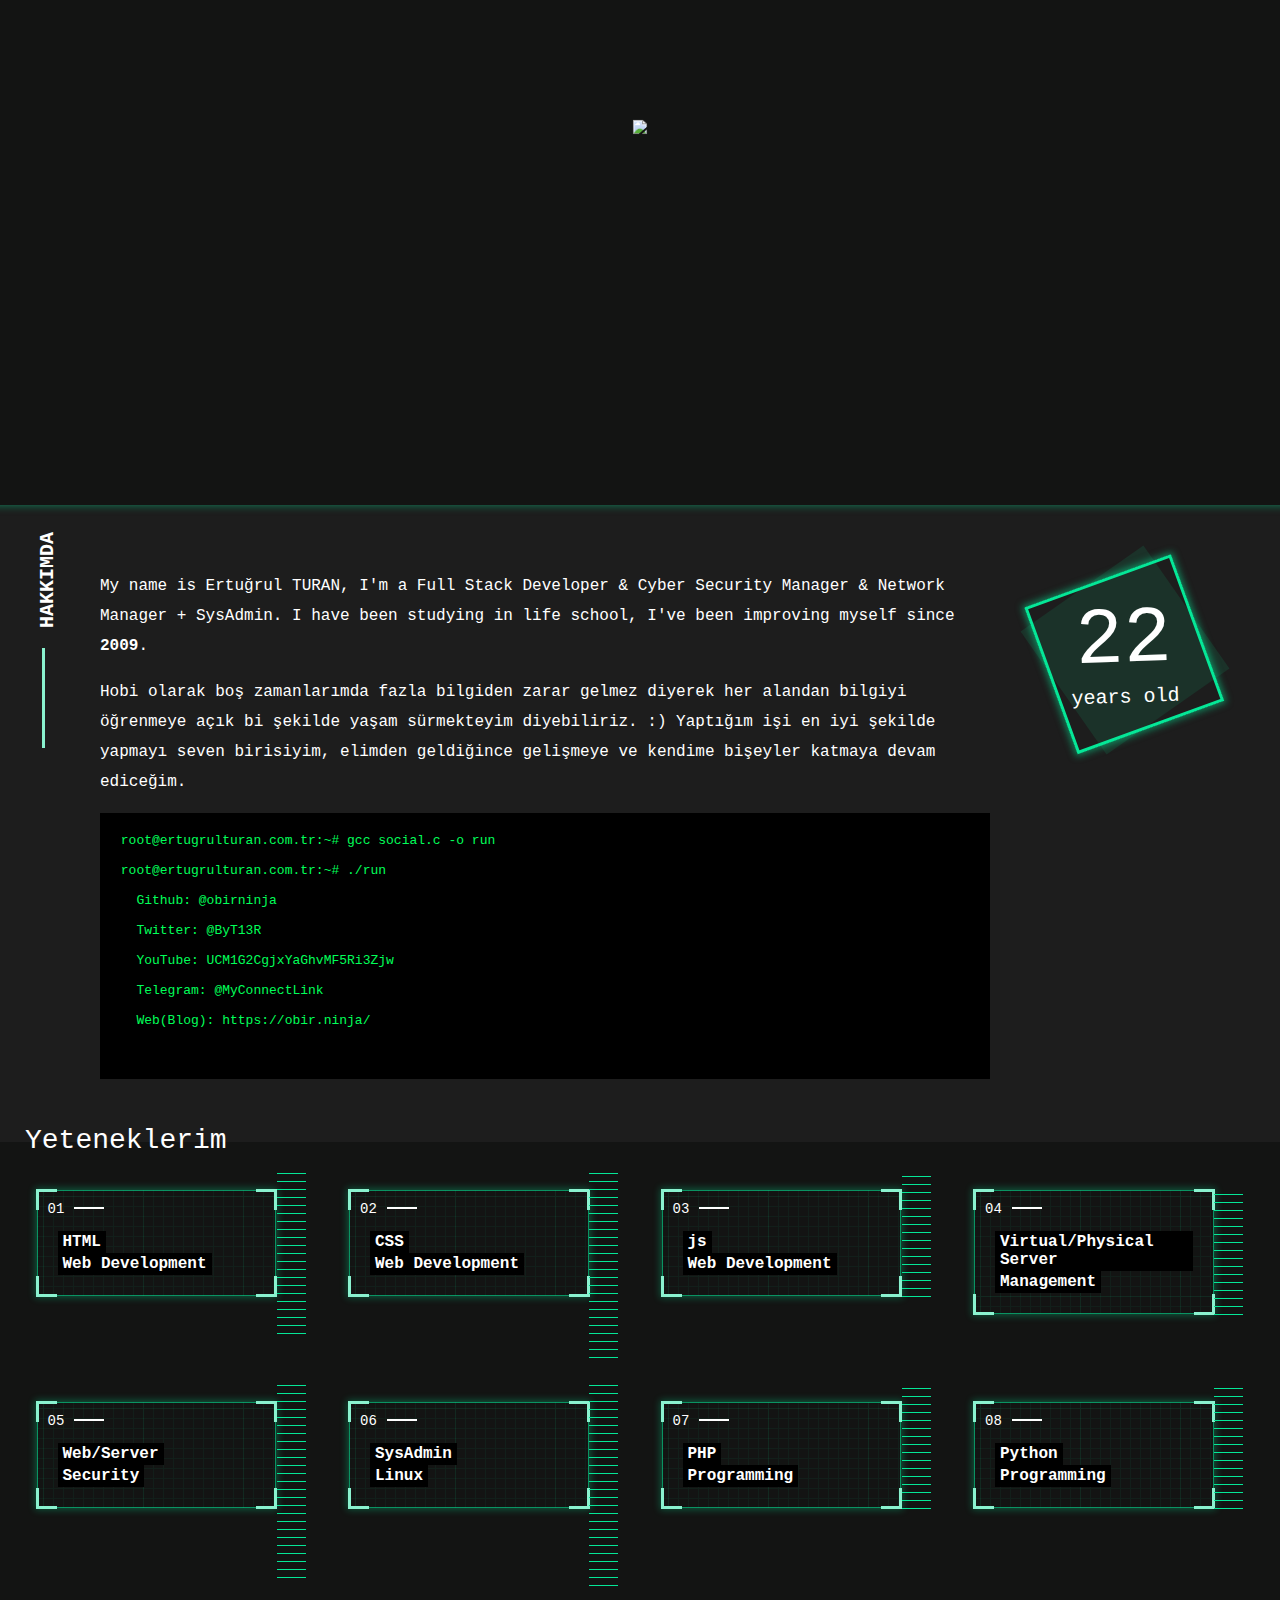
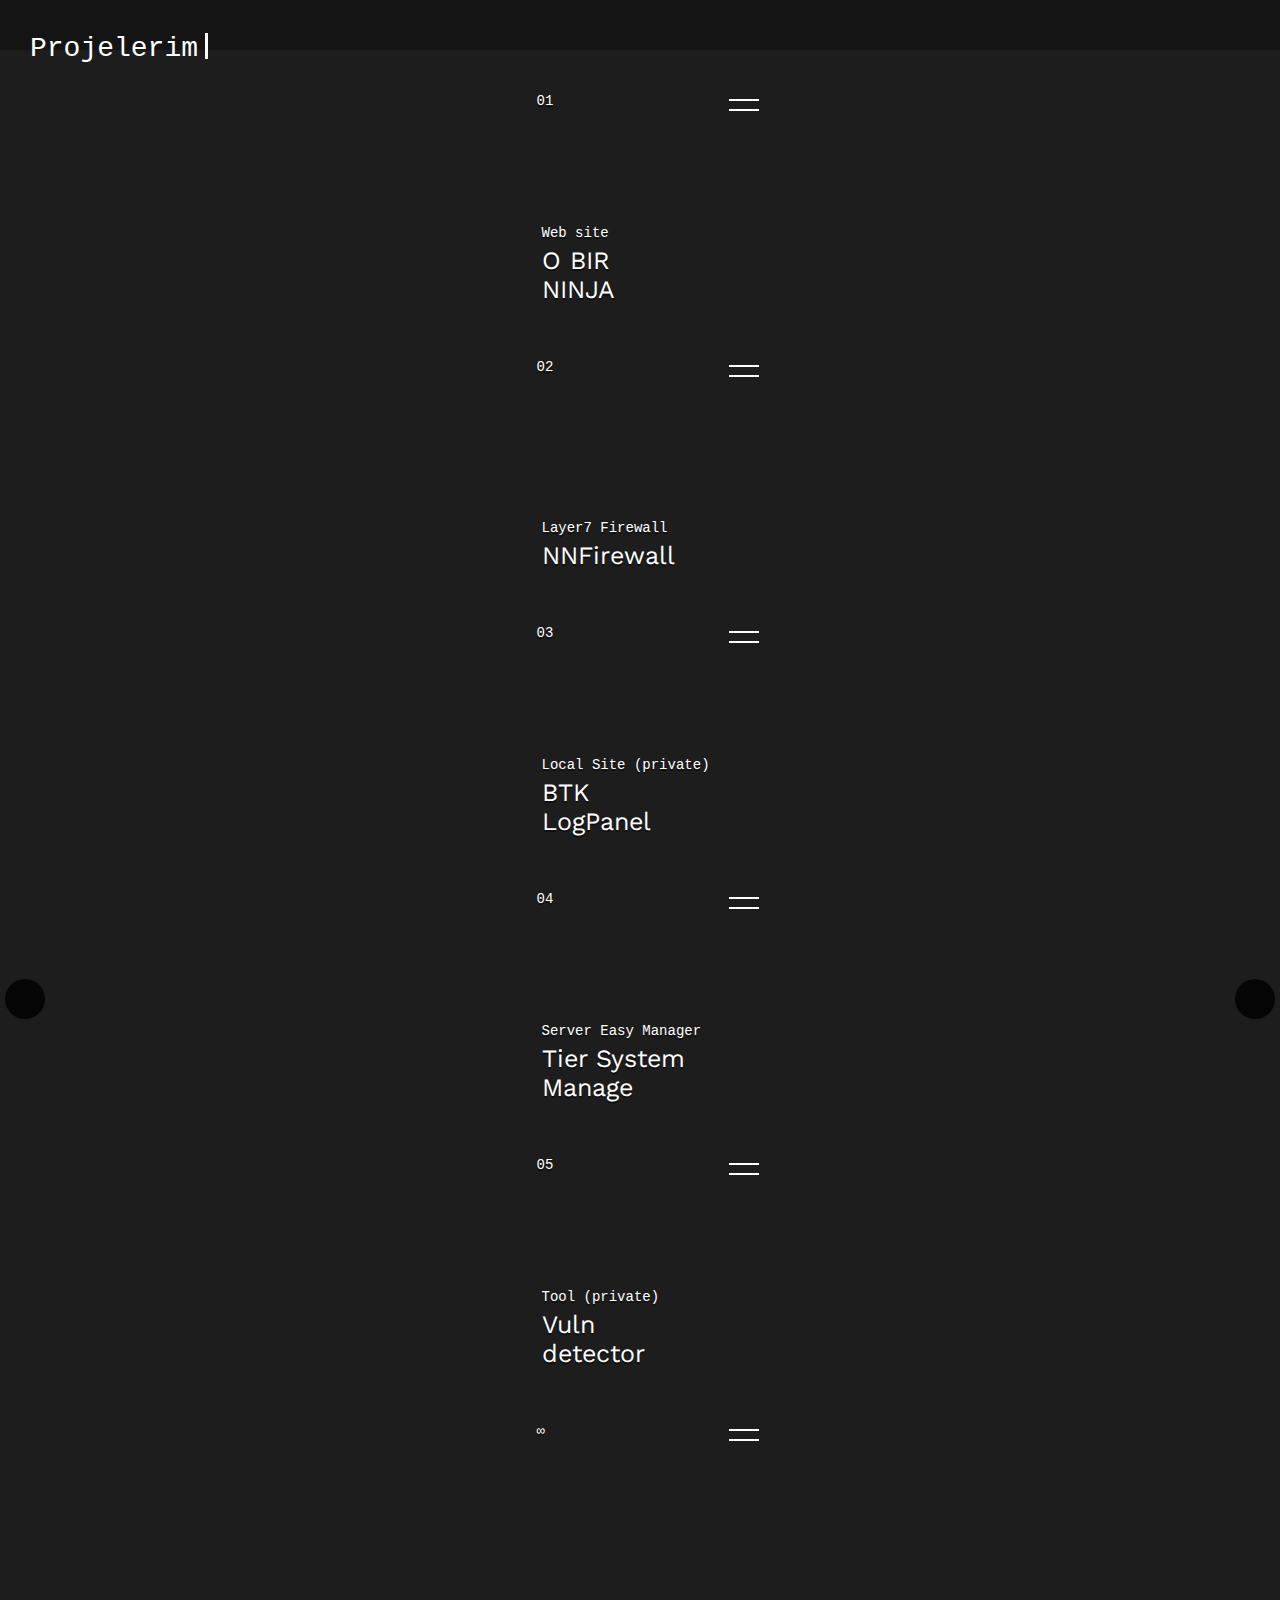
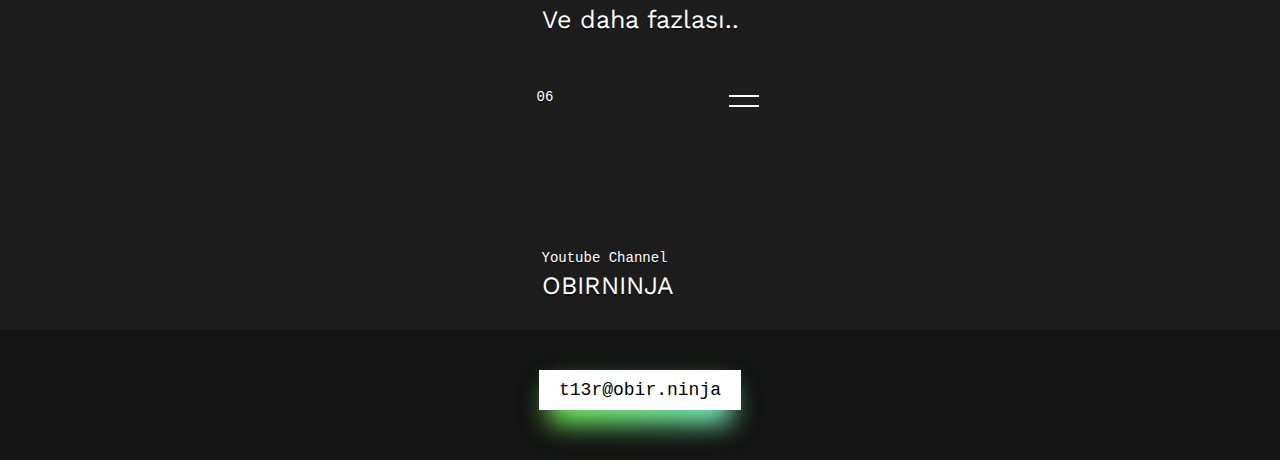
==== commit af3d7cd2: "Update index.html" ====
--- a/index.html
+++ b/index.html
@@ -1,434 +1,8 @@
-<!DOCTYPE html PUBLIC "-//W3C//DTD XHTML 1.0 Transitional//EN" "http://www.w3.org/TR/xhtml1/DTD/xhtml1-transitional.dtd">
-<html>
-    <head>  
-		<!-- ertugrulturan.com.tr -->
-        <meta charset="UTF-8">
-        <meta name="viewport" content="width=device-width, user-scalable=no">
-        <title>Ertuğrul TURAN / T13R</title>
-        <link href="https://fonts.googleapis.com/css?family=Cousine" rel="stylesheet"> 
-        <link href="https://fonts.googleapis.com/css?family=Work+Sans:700" rel="stylesheet">
-        <link rel="stylesheet" href="https://cdn.rawgit.com/konpa/devicon/master/devicon.min.css">
-        <link rel="stylesheet" href="https://use.fontawesome.com/releases/v5.8.2/css/all.css" integrity="sha384-oS3vJWv+0UjzBfQzYUhtDYW+Pj2yciDJxpsK1OYPAYjqT085Qq/1cq5FLXAZQ7Ay" crossorigin="anonymous">
-        <script src="https://ajax.googleapis.com/ajax/libs/jquery/3.4.0/jquery.min.js"></script>
-        <link rel="stylesheet" type="text/css" href="https://cdn.jsdelivr.net/npm/slick-carousel@1.8.1/slick/slick.css"/>
-        <script type="text/javascript" src="https://cdn.jsdelivr.net/npm/slick-carousel@1.8.1/slick/slick.min.js"></script>
-<script>
-$( document ).ready(function() {
-  $('.multiple-items').slick({
-	  infinite: true,
-	  slidesToShow: 4,
-	  slidesToScroll: 2
-	});
-
-  $(".prev").on("click", function(){
-  	$(".slick-prev")[0].click();
-  });
-
-  $(".nxt").on("click", function(){
-  	$(".slick-next")[0].click();
-  });
-
-  //$('.about-title').text('エルトゥグル');
-  
-  		screenSlick();
-
-  $(window).resize(function(){
-  		screenSlick();
-   });
-
-function screenSlick(){
-	if ($(window).width() <= 720){	
-			$('.multiple-items').slick('unslick');
-			$('.multiple-items').slick({
-			  infinite: true,
-			  slidesToShow: 1,
-			  slidesToScroll: 1
-			});
-		}else if ($(window).width() <= 950 && $(window).width() > 720){	
-			$('.multiple-items').slick('unslick');
-			$('.multiple-items').slick({
-			  infinite: true,
-			  slidesToShow: 3,
-			  slidesToScroll: 2
-			});
-		}else if ($(window).width() >= 951){	
-			$('.multiple-items').slick('unslick');
-			$('.multiple-items').slick({
-			  infinite: true,
-			  slidesToShow: 4,
-			  slidesToScroll: 2
-			});
-		}	
-}
-
-
-});
-</script>
-<!-- ertugrulturan.com.tr -->
-<link rel="stylesheet" type="text/css" href="/default.css" />
-    </head>
-    <body>
-        <div class="welcome">
-           <div class="zoom">
-            <div class="top-animation">
-              <table class="top-animation-table">
-                <tbody>
-                  <tr>
-                    <td class="pixel"></td>
-                    <td class="pixel"></td>
-                    <td class="pixel"></td>
-                    
-                    <td class="pixel"></td>
-                    <td class="pixel"></td>
-                    <td class="pixel"></td>
-                    <td class="pixel"></td>
-                    <td class="pixel"></td>
-                    <td class="pixel"></td>
-                    <td class="pixel"></td>
-                    <td class="pixel"></td>
-                    
-                    <td class="pixel"></td>
-                    <td class="pixel"></td>
-                    <td class="pixel"></td>
-                  </tr>
-                </tbody>
-              </table>
-              <div class="name-container"><p class="name">E R T U Ğ R U L&nbsp;&nbsp;T U R A N</p></div>
-  </div>
-<!-- ertugrulturan.com.tr -->
-  <div class="left-animation">
-    <div class="left-animation-cont"><table class="left-animation-table">
-        <tr class="pixel-container">
-          <td class="pixel"></td>
-          <td class="pixel"></td>
-          <td class="pixel"></td>
-        </tr>
-        <tr class="pixel-container">
-          <td class="pixel"></td>
-          <td class="pixel"></td>
-          <td class="pixel"></td>
-        </tr>
-        <tr class="pixel-container">
-          <td class="pixel"></td>
-          <td class="pixel"></td>
-          <td class="pixel"></td>
-        </tr>
-    </table></div><div class="hourglass-container">
-      <svg version="1.1" class="hourglass1"
-      viewBox="0 0 286 405" style="enable-background:new 0 0 286 405;" xml:space="preserve">
-   <polygon class="hourglass" points="0.5,-0.5 280.5,83.5 0.5,399.5 274.5,352.5 "/>
-   </svg>
-    </div>
-    <div class="lines">
-        <div class="line"></div>
-        <div class="line"></div>
-        <div class="line"></div>
-    </div> 
-    <div class="chain">
-      <div class="chain-f">
-          <div class="inside-chain"></div>
-      </div>
-      <div class="chain-f"></div>
-      <div class="chain-f"></div>
-  </div>
-  </div><div class="me-container">
-      <img class="me" src="https://ertugrulturan.com.tr/t13r.png">
-  </div><div class="right-animation"> <div class="left-animation-cont"><table class="left-animation-table">
-    <tr class="pixel-container">
-      <td class="pixel"></td>
-      <td class="pixel"></td>
-      <td class="pixel"></td>
-    </tr>
-    <tr class="pixel-container">
-      <td class="pixel"></td>
-      <td class="pixel"></td>
-      <td class="pixel"></td>
-    </tr>
-    <tr class="pixel-container">
-      <td class="pixel"></td>
-      <td class="pixel"></td>
-      <td class="pixel"></td>
-    </tr>
-</table></div><div class="hourglass-container">
-  
-<svg version="1.1" class="hourglass1"
-   viewBox="0 0 286 405" style="enable-background:new 0 0 286 405;" xml:space="preserve">
-<polygon class="hourglass" points="0.5,-0.5 280.5,83.5 0.5,399.5 274.5,352.5 "/>
-</svg>
-
-</div>
-<div class="lines">
-    <div class="line"></div>
-    <div class="line"></div>
-    <div class="line"></div>
-</div> 
-<div class="chain">
-  <div class="chain-f">
-      <div class="inside-chain"></div>
-  </div>
-  <div class="chain-f"></div>
-  <div class="chain-f"></div>
-</div>
-  </div>
-<!-- ertugrulturan.com.tr -->
-           </div>
-        </div>
-        <div class="about">
-
-          <div class="me-about mobile me-about-m">
-            <div class="age"><span style="font-size: 80px;">22</span><br><span style="font-size:20px;">years old</span></div>
-            <div class="me-bg"></div>
-          </div>
-            <div class="about-text">
-              <h1 class="about-title">HAKKIMDA</h1>
-              <!-- 0 DAN KODLA ÇALMA EDİTLEME :) , ÖZENMEK YERİNE KENDİ YOLUNU İZLE.. -->
-              <p>My name is Ertuğrul TURAN, I'm a Full Stack Developer & Cyber Security Manager & Network Manager + SysAdmin. I have been studying in life school, I've been improving myself since <a href="https://www.blogger.com/profile/02659048744792157468"><b>2009</b></a>.</p>  
-              <p>Hobi olarak boş zamanlarımda fazla bilgiden zarar gelmez diyerek her alandan bilgiyi öğrenmeye açık bi şekilde yaşam sürmekteyim diyebiliriz. :) Yaptığım işi en iyi şekilde yapmayı seven birisiyim, elimden geldiğince gelişmeye ve kendime bişeyler katmaya devam ediceğim.</p>
-              <p></p>
-              <pre> root@ertugrulturan.com.tr:~# gcc social.c -o run
+<!DOCTYPE html PUBLIC "-//W3C//DTD XHTML 1.0 Transitional//EN" "http://www.w3.org/TR/xhtml1/DTD/xhtml1-transitional.dtd"><html xmlns="http://www.w3.org/1999/xhtml" xml:lang="tr"><html> <head> <meta charset="UTF-8"> <meta name="viewport" content="width=device-width, user-scalable=no"> <title>Ertuğrul TURAN / T13R</title> <link href="https://fonts.googleapis.com/css?family=Cousine" rel="stylesheet"> <link href="https://fonts.googleapis.com/css?family=Work+Sans:700" rel="stylesheet"> <link rel="stylesheet" href="https://cdn.rawgit.com/konpa/devicon/master/devicon.min.css"> <link rel="stylesheet" href="https://use.fontawesome.com/releases/v5.8.2/css/all.css" integrity="sha384-oS3vJWv+0UjzBfQzYUhtDYW+Pj2yciDJxpsK1OYPAYjqT085Qq/1cq5FLXAZQ7Ay" crossorigin="anonymous"> <script src="https://ajax.googleapis.com/ajax/libs/jquery/3.4.0/jquery.min.js"></script> <link rel="stylesheet" type="text/css" href="https://cdn.jsdelivr.net/npm/slick-carousel@1.8.1/slick/slick.css"/> <script type="text/javascript" src="https://cdn.jsdelivr.net/npm/slick-carousel@1.8.1/slick/slick.min.js"></script> <script type="text/javascript" src="/default.js"></script><link rel="stylesheet" type="text/css" href="/default.css"/> </head> <body> <div class="welcome"> <div class="zoom"> <div class="top-animation"> <table class="top-animation-table"> <tbody> <tr> <td class="pixel"></td><td class="pixel"></td><td class="pixel"></td><td class="pixel"></td><td class="pixel"></td><td class="pixel"></td><td class="pixel"></td><td class="pixel"></td><td class="pixel"></td><td class="pixel"></td><td class="pixel"></td><td class="pixel"></td><td class="pixel"></td><td class="pixel"></td></tr></tbody> </table> <div class="name-container"><p class="name">E R T U Ğ R U L&nbsp;&nbsp;T U R A N</p></div></div><div class="left-animation"> <div class="left-animation-cont"><table class="left-animation-table"> <tr class="pixel-container"> <td class="pixel"></td><td class="pixel"></td><td class="pixel"></td></tr><tr class="pixel-container"> <td class="pixel"></td><td class="pixel"></td><td class="pixel"></td></tr><tr class="pixel-container"> <td class="pixel"></td><td class="pixel"></td><td class="pixel"></td></tr></table></div><div class="hourglass-container"> <svg version="1.1" class="hourglass1" viewBox="0 0 286 405" style="enable-background:new 0 0 286 405;" xml:space="preserve"> <polygon class="hourglass" points="0.5,-0.5 280.5,83.5 0.5,399.5 274.5,352.5 "/> </svg> </div><div class="lines"> <div class="line"></div><div class="line"></div><div class="line"></div></div><div class="chain"> <div class="chain-f"> <div class="inside-chain"></div></div><div class="chain-f"></div><div class="chain-f"></div></div></div><div class="me-container"> <img class="me" src="https://ertugrulturan.com.tr/t13r.png"> </div><div class="right-animation"> <div class="left-animation-cont"><table class="left-animation-table"> <tr class="pixel-container"> <td class="pixel"></td><td class="pixel"></td><td class="pixel"></td></tr><tr class="pixel-container"> <td class="pixel"></td><td class="pixel"></td><td class="pixel"></td></tr><tr class="pixel-container"> <td class="pixel"></td><td class="pixel"></td><td class="pixel"></td></tr></table></div><div class="hourglass-container"> <svg version="1.1" class="hourglass1" viewBox="0 0 286 405" style="enable-background:new 0 0 286 405;" xml:space="preserve"><polygon class="hourglass" points="0.5,-0.5 280.5,83.5 0.5,399.5 274.5,352.5 "/></svg></div><div class="lines"> <div class="line"></div><div class="line"></div><div class="line"></div></div><div class="chain"> <div class="chain-f"> <div class="inside-chain"></div></div><div class="chain-f"></div><div class="chain-f"></div></div></div></div></div><div class="about"> <div class="me-about mobile me-about-m"> <div class="age"><span style="font-size: 80px;">22</span><br><span style="font-size:20px;">years old</span></div><div class="me-bg"></div></div><div class="about-text"> <h1 class="about-title">HAKKIMDA</h1> <p>My name is Ertuğrul TURAN, I'm a Full Stack Developer & Cyber Security Manager & Network Manager + SysAdmin. I have been studying in life school, I've been improving myself since <a href="https://www.blogger.com/profile/02659048744792157468"><b>2009</b></a>.</p><p>Hobi olarak boş zamanlarımda fazla bilgiden zarar gelmez diyerek her alandan bilgiyi öğrenmeye açık bi şekilde yaşam sürmekteyim diyebiliriz. :) Yaptığım işi en iyi şekilde yapmayı seven birisiyim, elimden geldiğince gelişmeye ve kendime bişeyler katmaya devam ediceğim.</p><p></p><pre> root@ertugrulturan.com.tr:~# gcc social.c -o run
  root@ertugrulturan.com.tr:~# ./run
    Github: @obirninja
    Twitter: @ByT13R 
    YouTube: UCM1G2CgjxYaGhvMF5Ri3Zjw 
    Telegram: @MyConnectLink 
    Web(Blog): https://obir.ninja/
-              </pre>
- <!-- ISTEK UZERINE HERTURLU YAZILIM YAZILIR OPENSOURCE OLARAK TESLIM EDILIR -->
-
-            </div>
-          <div class="me-about desktop">
-            <div class="age"><span style="font-size: 80px;">22</span><br><span style="font-size:20px;">years old</span></div>
-            <div class="me-bg"></div>
-          </div>
-        </div>
-        <div class="skills">
-          <p class="skills-title skill-t" style="padding-top: 30px;"><i class="fas fa-chevron-right a-r"></i>Yeteneklerim</p><br>
-          <div style="padding-top:20px;padding-bottom: 20px;"><div class="skill-container">
-             <div class="skill html-card">
-              <div class="number">01</div>
-              <div class="corner-top-left corner"></div>
-              <div class="corner-top-right corner"></div>
-              <div class="corner-bottom-left corner"></div>
-              <div class="corner-bottom-right corner"></div>
-              <div class="skill-content">
-                <p class="skill-title">HTML</p><br>
-                <p class="skill-title">Web Development</p>
-                <i class="devicon-html5-plain html dev-icon"></i>
-              </div>
-            </div>
-            <div class="progress html">
-              <ul class="progress-bars">
-                <li class="bar"></li><li class="bar"></li><li class="bar"></li><li class="bar"></li><li class="bar"></li><li class="bar"></li><li class="bar"></li><li class="bar"></li><li class="bar"></li><li class="bar"></li><li class="bar"></li><li class="bar"></li><li class="bar"></li><li class="bar"></li><li class="bar"></li><li class="bar"></li><li class="bar"></li><li class="bar"></li><li class="bar"></li><li class="bar"></li><li class="bar"></li>
-              </ul>
-            </div>
-          </div><div class="skill-container">
-             <div class="skill html-card css-card">
-              <div class="number">02</div>
-              <div class="corner-top-left corner"></div>
-              <div class="corner-top-right corner"></div>
-              <div class="corner-bottom-left corner"></div>
-              <div class="corner-bottom-right corner"></div>
-              <div class="skill-content">
-                <p class="skill-title">CSS</p><br>
-                <p class="skill-title">Web Development</p>
-                 <i class="devicon-css3-plain dev-icon"></i>
-              </div>
-            </div>
-            <div class="progress html">
-              <ul class="progress-bars">
-                <li class="bar"></li><li class="bar"></li><li class="bar"></li><li class="bar"></li><li class="bar"></li><li class="bar"></li><li class="bar"></li><li class="bar"></li><li class="bar"></li><li class="bar"></li><li class="bar"></li><li class="bar"></li><li class="bar"></li><li class="bar"></li><li class="bar"></li><li class="bar"></li><li class="bar"></li><li class="bar"></li><li class="bar"></li><li class="bar"></li><li class="bar"></li><li class="bar"></li><li class="bar"></li><li class="bar"></li>
-              </ul>
-            </div>
-          </div><div class="skill-container">
-             <div class="skill html-card js">
-              <div class="number">03</div>
-              <div class="corner-top-left corner"></div>
-              <div class="corner-top-right corner"></div>
-              <div class="corner-bottom-left corner"></div>
-              <div class="corner-bottom-right corner"></div>
-              <div class="skill-content">
-                <p class="skill-title">js</p><br>
-                <p class="skill-title">Web Development</p>
-                 <i class="devicon-javascript-plain dev-icon"></i>
-              </div>
-            </div>
-            <div class="progress html">
-              <ul class="progress-bars">
-                <li class="bar"></li><li class="bar"></li><li class="bar"></li><li class="bar"></li><li class="bar"></li><li class="bar"></li><li class="bar"></li><li class="bar"></li><li class="bar"></li><li class="bar"></li><li class="bar"></li><li class="bar"></li><li class="bar"></li><li class="bar"></li><li class="bar"></li><li class="bar"></li>
-              </ul>
-            </div>
-          </div><div class="skill-container">
-             <div class="skill html-card">
-              <div class="number">04</div>
-              <div class="corner-top-left corner"></div>
-              <div class="corner-top-right corner"></div>
-              <div class="corner-bottom-left corner"></div>
-              <div class="corner-bottom-right corner"></div>
-              <div class="skill-content">
-                <p class="skill-title">Virtual/Physical Server</p><br>
-                <p class="skill-title">Management</p>
-                  <i class="fas fa-server dev-icon"></i>
-              </div>
-            </div>
-            <div class="progress html">
-              <ul class="progress-bars">
-                <li class="bar"></li><li class="bar"></li><li class="bar"></li><li class="bar"></li><li class="bar"></li><li class="bar"></li><li class="bar"></li><li class="bar"></li><li class="bar"></li><li class="bar"></li><li class="bar"></li><li class="bar"></li><li class="bar"></li><li class="bar"></li><li class="bar"></li><li class="bar"></li>
-              </ul>
-            </div>
-          </div><div class="skill-container">
-             <div class="skill html-card">
-              <div class="number">05</div>
-              <div class="corner-top-left corner"></div>
-              <div class="corner-top-right corner"></div>
-              <div class="corner-bottom-left corner"></div>
-              <div class="corner-bottom-right corner"></div>
-              <div class="skill-content">
-                <p class="skill-title">Web/Server</p><br>
-                <p class="skill-title">Security</p>
-                 <i class="fas fa-shield-alt dev-icon"></i>
-              </div>
-            </div>
-            <div class="progress html">
-              <ul class="progress-bars">
-                <li class="bar"></li><li class="bar"></li><li class="bar"></li><li class="bar"></li><li class="bar"></li><li class="bar"></li><li class="bar"></li><li class="bar"></li><li class="bar"></li><li class="bar"></li><li class="bar"></li><li class="bar"></li><li class="bar"></li><li class="bar"></li><li class="bar"></li><li class="bar"></li><li class="bar"></li><li class="bar"></li><li class="bar"></li><li class="bar"></li><li class="bar"></li><li class="bar"></li><li class="bar"></li><li class="bar"></li><li class="bar"></li>
-              </ul>
-            </div>
-          </div><div class="skill-container">
-             <div class="skill html-card">
-              <div class="number">06</div>
-              <div class="corner-top-left corner"></div>
-              <div class="corner-top-right corner"></div>
-              <div class="corner-bottom-left corner"></div>
-              <div class="corner-bottom-right corner"></div>
-              <div class="skill-content">
-                <p class="skill-title">SysAdmin</p><br>
-                <p class="skill-title">Linux</p>
-                  <i class="devicon-linux-plain dev-icon"></i>
-              </div>
-            </div>
-<!-- ertugrulturan.com.tr -->
-            <div class="progress html">
-              <ul class="progress-bars">
-                <li class="bar"></li><li class="bar"></li><li class="bar"></li><li class="bar"></li><li class="bar"></li><li class="bar"></li><li class="bar"></li><li class="bar"></li><li class="bar"></li><li class="bar"></li><li class="bar"></li><li class="bar"></li><li class="bar"></li><li class="bar"></li><li class="bar"></li><li class="bar"></li><li class="bar"></li><li class="bar"></li><li class="bar"></li><li class="bar"></li><li class="bar"></li><li class="bar"></li><li class="bar"></li><li class="bar"></li><li class="bar"></li><li class="bar"></li>
-              </ul>
-            </div>
-          </div><div class="skill-container">
-             <div class="skill html-card">
-              <div class="number">07</div>
-              <div class="corner-top-left corner"></div>
-              <div class="corner-top-right corner"></div>
-              <div class="corner-bottom-left corner"></div>
-              <div class="corner-bottom-right corner"></div>
-              <div class="skill-content">
-                <p class="skill-title">PHP</p><br>
-                <p class="skill-title">Programming</p>
-                   <i class="devicon-php-plain dev-icon"></i>
-              </div>
-            </div>
-            <div class="progress html">
-              <ul class="progress-bars">
-                <li class="bar"></li><li class="bar"></li><li class="bar"></li><li class="bar"></li><li class="bar"></li><li class="bar"></li><li class="bar"></li><li class="bar"></li><li class="bar"></li><li class="bar"></li><li class="bar"></li><li class="bar"></li><li class="bar"></li><li class="bar"></li><li class="bar"></li><li class="bar"></li>
-              </ul>
-            </div>
-          </div><div class="skill-container">
-             <div class="skill html-card android-card">
-              <div class="number">08</div>
-              <div class="corner-top-left corner"></div>
-              <div class="corner-top-right corner"></div>
-              <div class="corner-bottom-left corner"></div>
-              <div class="corner-bottom-right corner"></div>
-              <div class="skill-content">
-                <p class="skill-title">Python</p><br>
-                <p class="skill-title">Programming</p>
-                 <i class="devicon-python-plain dev-icon"></i>
-              </div>
-            </div>
-            <div class="progress html">
-              <ul class="progress-bars">
-                <li class="bar"></li><li class="bar"></li><li class="bar"></li><li class="bar"></li><li class="bar"></li><li class="bar"></li><li class="bar"></li><li class="bar"></li><li class="bar"></li><li class="bar"></li><li class="bar"></li><li class="bar"></li><li class="bar"></li><li class="bar"></li><li class="bar"></li><li class="bar"></li>
-              </ul>
-            </div>
-          </div></div>
-        </div>
-        <div class="projects">
-          <p class="skills-title project-t" style="font-family: 'Cousine', monospace;margin-left: 20px;padding-top: 30px;margin-bottom: 0;"><i class="fas fa-chevron-right a-r"></i>Projelerim</p><br>
-          <div style="position: relative;">
-            <button class="prev"><i class="fas fa-chevron-left"></i></button>
-            <button class="nxt"><i class="fas fa-chevron-right"></i></button>
-            <div class="multiple-items">  
-
-              <div class="project">
-                <div class="project-img tiffany">
-                  <div class="project-number">01</div>
-                  <div class="project-detail">
-                    <div class="project-trata">Web site</div>
-                    <div class="project-title"><a href="https://obir.ninja">O BIR<br>NINJA</a></div>
-                  </div>
-                </div>
-              </div>
-              <div class="project">
-                <div class="project-img quickCode">
-                  <div class="project-number">02</div>
-                  <div class="project-detail">
-                    <div class="project-trata">Layer7 Firewall</div>
-                    <div class="project-title"><a href="https://github.com/obirninja/NNFirewall">NNFirewall</a></div>
-                  </div>
-                </div>
-              </div>
-              <div class="project">
-                <div class="project-img sql">
-                  <div class="project-number">03</div>
-                  <div class="project-detail">
-                    <div class="project-trata">Local Site (private)</div>
-                    <div class="project-title">BTK<br>LogPanel</div>
-                  </div>
-                </div>
-              </div>
-              <div class="project">
-                <div class="project-img code">
-                  <div class="project-number">04</div>
-                  <div class="project-detail">
-                    <div class="project-trata">Server Easy Manager</div>
-                    <div class="project-title"><a href="https://github.com/obirninja/Tier-Server-System-Manage">Tier System Manage</a></div>
-                  </div>
-                </div>
-              </div> 
-              <div class="project">
-                <div class="project-img school">
-                  <div class="project-number">05</div>
-                  <div class="project-detail">
-                    <div class="project-trata">Tool (private)</div>
-                    <div class="project-title">Vuln<br>detector</div>
-                  </div>
-                </div>
-              </div>
-              <div class="project">
-                <div class="project-img phone">
-                  <div class="project-number">∞</div>
-                  <div class="project-detail">
-                    <div class="project-trata"></div>
-                    <div class="project-title">Ve daha fazlası..</div>
-                  </div>
-                </div>
-              </div>
-                <div class="project">
-                <div class="project-img phone">
-                  <div class="project-number">06</div>
-                  <div class="project-detail">
-                    <div class="project-trata">Youtube Channel</div>
-                    <div class="project-title"><a href="https://www.youtube.com/channel/UCM1G2CgjxYaGhvMF5Ri3Zjw">OBIRNINJA</a></div>
-                  </div>
-                </div>
-              </div>
-            </div>
-          </div>
-        </div>
-        <div class="contact-me">
-          <container>
-            <loader>t13r@obir.ninja
-            </loader>
-<!-- ertugrulturan.com.tr -->
-          </container>
-        </div>
-    </body>
-</html>
+              </pre> </div><div class="me-about desktop"> <div class="age"><span style="font-size: 80px;">22</span><br><span style="font-size:20px;">years old</span></div><div class="me-bg"></div></div></div><div class="skills"> <p class="skills-title skill-t" style="padding-top: 30px;"><i class="fas fa-chevron-right a-r"></i>Yeteneklerim</p><br><div style="padding-top:20px;padding-bottom: 20px;"><div class="skill-container"> <div class="skill html-card"> <div class="number">01</div><div class="corner-top-left corner"></div><div class="corner-top-right corner"></div><div class="corner-bottom-left corner"></div><div class="corner-bottom-right corner"></div><div class="skill-content"> <p class="skill-title">HTML</p><br><p class="skill-title">Web Development</p><i class="devicon-html5-plain html dev-icon"></i> </div></div><div class="progress html"> <ul class="progress-bars"> <li class="bar"></li><li class="bar"></li><li class="bar"></li><li class="bar"></li><li class="bar"></li><li class="bar"></li><li class="bar"></li><li class="bar"></li><li class="bar"></li><li class="bar"></li><li class="bar"></li><li class="bar"></li><li class="bar"></li><li class="bar"></li><li class="bar"></li><li class="bar"></li><li class="bar"></li><li class="bar"></li><li class="bar"></li><li class="bar"></li><li class="bar"></li></ul> </div></div><div class="skill-container"> <div class="skill html-card css-card"> <div class="number">02</div><div class="corner-top-left corner"></div><div class="corner-top-right corner"></div><div class="corner-bottom-left corner"></div><div class="corner-bottom-right corner"></div><div class="skill-content"> <p class="skill-title">CSS</p><br><p class="skill-title">Web Development</p><i class="devicon-css3-plain dev-icon"></i> </div></div><div class="progress html"> <ul class="progress-bars"> <li class="bar"></li><li class="bar"></li><li class="bar"></li><li class="bar"></li><li class="bar"></li><li class="bar"></li><li class="bar"></li><li class="bar"></li><li class="bar"></li><li class="bar"></li><li class="bar"></li><li class="bar"></li><li class="bar"></li><li class="bar"></li><li class="bar"></li><li class="bar"></li><li class="bar"></li><li class="bar"></li><li class="bar"></li><li class="bar"></li><li class="bar"></li><li class="bar"></li><li class="bar"></li><li class="bar"></li></ul> </div></div><div class="skill-container"> <div class="skill html-card js"> <div class="number">03</div><div class="corner-top-left corner"></div><div class="corner-top-right corner"></div><div class="corner-bottom-left corner"></div><div class="corner-bottom-right corner"></div><div class="skill-content"> <p class="skill-title">js</p><br><p class="skill-title">Web Development</p><i class="devicon-javascript-plain dev-icon"></i> </div></div><div class="progress html"> <ul class="progress-bars"> <li class="bar"></li><li class="bar"></li><li class="bar"></li><li class="bar"></li><li class="bar"></li><li class="bar"></li><li class="bar"></li><li class="bar"></li><li class="bar"></li><li class="bar"></li><li class="bar"></li><li class="bar"></li><li class="bar"></li><li class="bar"></li><li class="bar"></li><li class="bar"></li></ul> </div></div><div class="skill-container"> <div class="skill html-card"> <div class="number">04</div><div class="corner-top-left corner"></div><div class="corner-top-right corner"></div><div class="corner-bottom-left corner"></div><div class="corner-bottom-right corner"></div><div class="skill-content"> <p class="skill-title">Virtual/Physical Server</p><br><p class="skill-title">Management</p><i class="fas fa-server dev-icon"></i> </div></div><div class="progress html"> <ul class="progress-bars"> <li class="bar"></li><li class="bar"></li><li class="bar"></li><li class="bar"></li><li class="bar"></li><li class="bar"></li><li class="bar"></li><li class="bar"></li><li class="bar"></li><li class="bar"></li><li class="bar"></li><li class="bar"></li><li class="bar"></li><li class="bar"></li><li class="bar"></li><li class="bar"></li></ul> </div></div><div class="skill-container"> <div class="skill html-card"> <div class="number">05</div><div class="corner-top-left corner"></div><div class="corner-top-right corner"></div><div class="corner-bottom-left corner"></div><div class="corner-bottom-right corner"></div><div class="skill-content"> <p class="skill-title">Web/Server</p><br><p class="skill-title">Security</p><i class="fas fa-shield-alt dev-icon"></i> </div></div><div class="progress html"> <ul class="progress-bars"> <li class="bar"></li><li class="bar"></li><li class="bar"></li><li class="bar"></li><li class="bar"></li><li class="bar"></li><li class="bar"></li><li class="bar"></li><li class="bar"></li><li class="bar"></li><li class="bar"></li><li class="bar"></li><li class="bar"></li><li class="bar"></li><li class="bar"></li><li class="bar"></li><li class="bar"></li><li class="bar"></li><li class="bar"></li><li class="bar"></li><li class="bar"></li><li class="bar"></li><li class="bar"></li><li class="bar"></li><li class="bar"></li></ul> </div></div><div class="skill-container"> <div class="skill html-card"> <div class="number">06</div><div class="corner-top-left corner"></div><div class="corner-top-right corner"></div><div class="corner-bottom-left corner"></div><div class="corner-bottom-right corner"></div><div class="skill-content"> <p class="skill-title">SysAdmin</p><br><p class="skill-title">Linux</p><i class="devicon-linux-plain dev-icon"></i> </div></div><div class="progress html"> <ul class="progress-bars"> <li class="bar"></li><li class="bar"></li><li class="bar"></li><li class="bar"></li><li class="bar"></li><li class="bar"></li><li class="bar"></li><li class="bar"></li><li class="bar"></li><li class="bar"></li><li class="bar"></li><li class="bar"></li><li class="bar"></li><li class="bar"></li><li class="bar"></li><li class="bar"></li><li class="bar"></li><li class="bar"></li><li class="bar"></li><li class="bar"></li><li class="bar"></li><li class="bar"></li><li class="bar"></li><li class="bar"></li><li class="bar"></li><li class="bar"></li></ul> </div></div><div class="skill-container"> <div class="skill html-card"> <div class="number">07</div><div class="corner-top-left corner"></div><div class="corner-top-right corner"></div><div class="corner-bottom-left corner"></div><div class="corner-bottom-right corner"></div><div class="skill-content"> <p class="skill-title">PHP</p><br><p class="skill-title">Programming</p><i class="devicon-php-plain dev-icon"></i> </div></div><div class="progress html"> <ul class="progress-bars"> <li class="bar"></li><li class="bar"></li><li class="bar"></li><li class="bar"></li><li class="bar"></li><li class="bar"></li><li class="bar"></li><li class="bar"></li><li class="bar"></li><li class="bar"></li><li class="bar"></li><li class="bar"></li><li class="bar"></li><li class="bar"></li><li class="bar"></li><li class="bar"></li></ul> </div></div><div class="skill-container"> <div class="skill html-card android-card"> <div class="number">08</div><div class="corner-top-left corner"></div><div class="corner-top-right corner"></div><div class="corner-bottom-left corner"></div><div class="corner-bottom-right corner"></div><div class="skill-content"> <p class="skill-title">Python</p><br><p class="skill-title">Programming</p><i class="devicon-python-plain dev-icon"></i> </div></div><div class="progress html"> <ul class="progress-bars"> <li class="bar"></li><li class="bar"></li><li class="bar"></li><li class="bar"></li><li class="bar"></li><li class="bar"></li><li class="bar"></li><li class="bar"></li><li class="bar"></li><li class="bar"></li><li class="bar"></li><li class="bar"></li><li class="bar"></li><li class="bar"></li><li class="bar"></li><li class="bar"></li></ul> </div></div></div></div><div class="projects"> <p class="skills-title project-t" style="font-family: 'Cousine', monospace;margin-left: 20px;padding-top: 30px;margin-bottom: 0;"><i class="fas fa-chevron-right a-r"></i>Projelerim</p><br><div style="position: relative;"> <button class="prev"><i class="fas fa-chevron-left"></i></button> <button class="nxt"><i class="fas fa-chevron-right"></i></button> <div class="multiple-items"> <div class="project"> <div class="project-img tiffany"> <div class="project-number">01</div><div class="project-detail"> <div class="project-trata">Web site</div><div class="project-title"><a href="https://obir.ninja">O BIR<br>NINJA</a></div></div></div></div><div class="project"> <div class="project-img quickCode"> <div class="project-number">02</div><div class="project-detail"> <div class="project-trata">Layer7 Firewall</div><div class="project-title"><a href="https://github.com/obirninja/NNFirewall">NNFirewall</a></div></div></div></div><div class="project"> <div class="project-img sql"> <div class="project-number">03</div><div class="project-detail"> <div class="project-trata">Local Site (private)</div><div class="project-title">BTK<br>LogPanel</div></div></div></div><div class="project"> <div class="project-img code"> <div class="project-number">04</div><div class="project-detail"> <div class="project-trata">Server Easy Manager</div><div class="project-title"><a href="https://github.com/obirninja/Tier-Server-System-Manage">Tier System Manage</a></div></div></div></div><div class="project"> <div class="project-img school"> <div class="project-number">05</div><div class="project-detail"> <div class="project-trata">Tool (private)</div><div class="project-title">Vuln<br>detector</div></div></div></div><div class="project"> <div class="project-img phone"> <div class="project-number">∞</div><div class="project-detail"> <div class="project-trata"></div><div class="project-title">Ve daha fazlası..</div></div></div></div><div class="project"> <div class="project-img phone"> <div class="project-number">06</div><div class="project-detail"> <div class="project-trata">Youtube Channel</div><div class="project-title"><a href="https://www.youtube.com/channel/UCM1G2CgjxYaGhvMF5Ri3Zjw">OBIRNINJA</a></div></div></div></div></div></div></div><div class="contact-me"> <container> <loader>t13r@obir.ninja </loader> </container> </div></body></html>
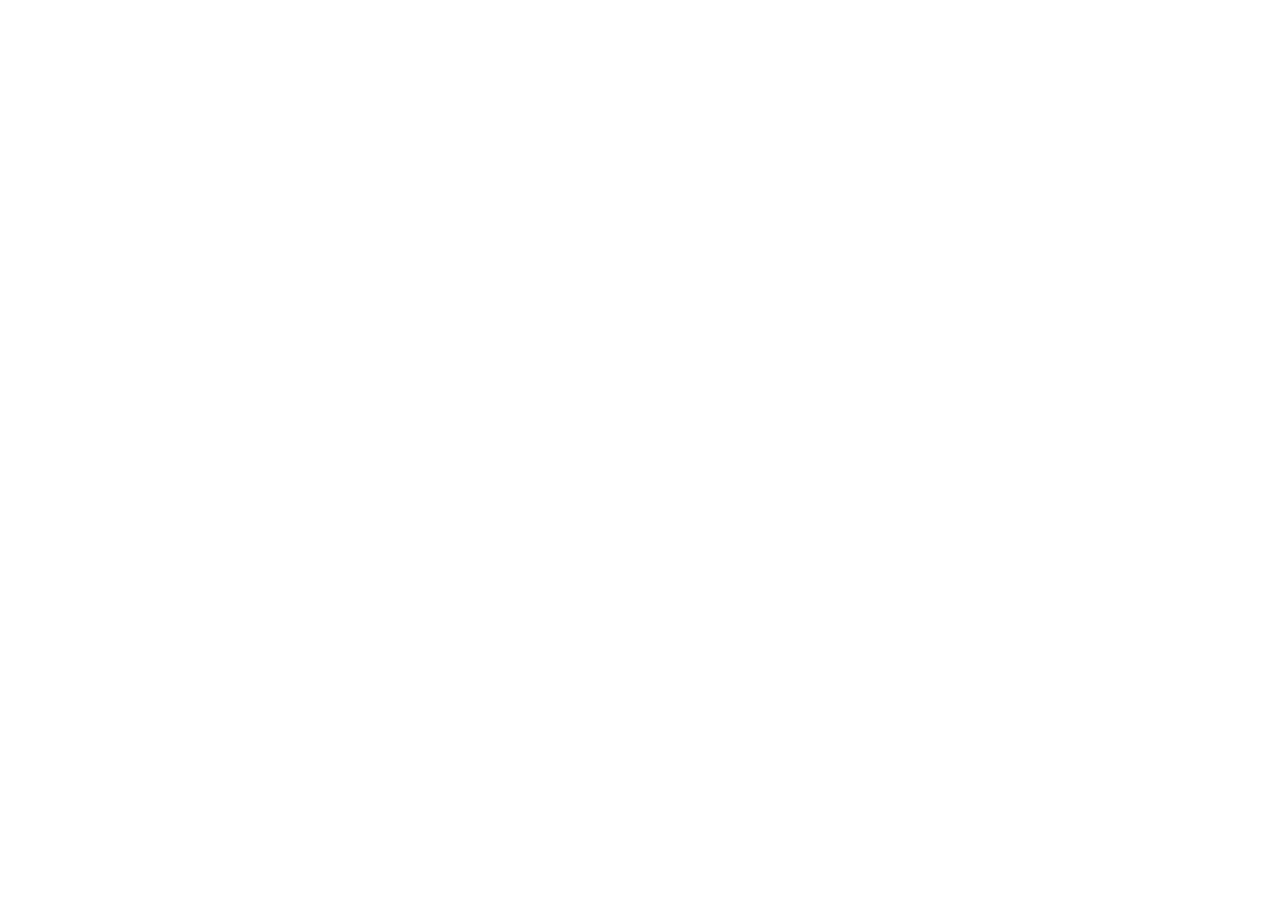
==== commit 7063bdf7: "Update index.html" ====
--- a/index.html
+++ b/index.html
@@ -6,3 +6,4 @@
    Telegram: @MyConnectLink 
    Web(Blog): https://obir.ninja/
               </pre> </div><div class="me-about desktop"> <div class="age"><span style="font-size: 80px;">22</span><br><span style="font-size:20px;">years old</span></div><div class="me-bg"></div></div></div><div class="skills"> <p class="skills-title skill-t" style="padding-top: 30px;"><i class="fas fa-chevron-right a-r"></i>Yeteneklerim</p><br><div style="padding-top:20px;padding-bottom: 20px;"><div class="skill-container"> <div class="skill html-card"> <div class="number">01</div><div class="corner-top-left corner"></div><div class="corner-top-right corner"></div><div class="corner-bottom-left corner"></div><div class="corner-bottom-right corner"></div><div class="skill-content"> <p class="skill-title">HTML</p><br><p class="skill-title">Web Development</p><i class="devicon-html5-plain html dev-icon"></i> </div></div><div class="progress html"> <ul class="progress-bars"> <li class="bar"></li><li class="bar"></li><li class="bar"></li><li class="bar"></li><li class="bar"></li><li class="bar"></li><li class="bar"></li><li class="bar"></li><li class="bar"></li><li class="bar"></li><li class="bar"></li><li class="bar"></li><li class="bar"></li><li class="bar"></li><li class="bar"></li><li class="bar"></li><li class="bar"></li><li class="bar"></li><li class="bar"></li><li class="bar"></li><li class="bar"></li></ul> </div></div><div class="skill-container"> <div class="skill html-card css-card"> <div class="number">02</div><div class="corner-top-left corner"></div><div class="corner-top-right corner"></div><div class="corner-bottom-left corner"></div><div class="corner-bottom-right corner"></div><div class="skill-content"> <p class="skill-title">CSS</p><br><p class="skill-title">Web Development</p><i class="devicon-css3-plain dev-icon"></i> </div></div><div class="progress html"> <ul class="progress-bars"> <li class="bar"></li><li class="bar"></li><li class="bar"></li><li class="bar"></li><li class="bar"></li><li class="bar"></li><li class="bar"></li><li class="bar"></li><li class="bar"></li><li class="bar"></li><li class="bar"></li><li class="bar"></li><li class="bar"></li><li class="bar"></li><li class="bar"></li><li class="bar"></li><li class="bar"></li><li class="bar"></li><li class="bar"></li><li class="bar"></li><li class="bar"></li><li class="bar"></li><li class="bar"></li><li class="bar"></li></ul> </div></div><div class="skill-container"> <div class="skill html-card js"> <div class="number">03</div><div class="corner-top-left corner"></div><div class="corner-top-right corner"></div><div class="corner-bottom-left corner"></div><div class="corner-bottom-right corner"></div><div class="skill-content"> <p class="skill-title">js</p><br><p class="skill-title">Web Development</p><i class="devicon-javascript-plain dev-icon"></i> </div></div><div class="progress html"> <ul class="progress-bars"> <li class="bar"></li><li class="bar"></li><li class="bar"></li><li class="bar"></li><li class="bar"></li><li class="bar"></li><li class="bar"></li><li class="bar"></li><li class="bar"></li><li class="bar"></li><li class="bar"></li><li class="bar"></li><li class="bar"></li><li class="bar"></li><li class="bar"></li><li class="bar"></li></ul> </div></div><div class="skill-container"> <div class="skill html-card"> <div class="number">04</div><div class="corner-top-left corner"></div><div class="corner-top-right corner"></div><div class="corner-bottom-left corner"></div><div class="corner-bottom-right corner"></div><div class="skill-content"> <p class="skill-title">Virtual/Physical Server</p><br><p class="skill-title">Management</p><i class="fas fa-server dev-icon"></i> </div></div><div class="progress html"> <ul class="progress-bars"> <li class="bar"></li><li class="bar"></li><li class="bar"></li><li class="bar"></li><li class="bar"></li><li class="bar"></li><li class="bar"></li><li class="bar"></li><li class="bar"></li><li class="bar"></li><li class="bar"></li><li class="bar"></li><li class="bar"></li><li class="bar"></li><li class="bar"></li><li class="bar"></li></ul> </div></div><div class="skill-container"> <div class="skill html-card"> <div class="number">05</div><div class="corner-top-left corner"></div><div class="corner-top-right corner"></div><div class="corner-bottom-left corner"></div><div class="corner-bottom-right corner"></div><div class="skill-content"> <p class="skill-title">Web/Server</p><br><p class="skill-title">Security</p><i class="fas fa-shield-alt dev-icon"></i> </div></div><div class="progress html"> <ul class="progress-bars"> <li class="bar"></li><li class="bar"></li><li class="bar"></li><li class="bar"></li><li class="bar"></li><li class="bar"></li><li class="bar"></li><li class="bar"></li><li class="bar"></li><li class="bar"></li><li class="bar"></li><li class="bar"></li><li class="bar"></li><li class="bar"></li><li class="bar"></li><li class="bar"></li><li class="bar"></li><li class="bar"></li><li class="bar"></li><li class="bar"></li><li class="bar"></li><li class="bar"></li><li class="bar"></li><li class="bar"></li><li class="bar"></li></ul> </div></div><div class="skill-container"> <div class="skill html-card"> <div class="number">06</div><div class="corner-top-left corner"></div><div class="corner-top-right corner"></div><div class="corner-bottom-left corner"></div><div class="corner-bottom-right corner"></div><div class="skill-content"> <p class="skill-title">SysAdmin</p><br><p class="skill-title">Linux</p><i class="devicon-linux-plain dev-icon"></i> </div></div><div class="progress html"> <ul class="progress-bars"> <li class="bar"></li><li class="bar"></li><li class="bar"></li><li class="bar"></li><li class="bar"></li><li class="bar"></li><li class="bar"></li><li class="bar"></li><li class="bar"></li><li class="bar"></li><li class="bar"></li><li class="bar"></li><li class="bar"></li><li class="bar"></li><li class="bar"></li><li class="bar"></li><li class="bar"></li><li class="bar"></li><li class="bar"></li><li class="bar"></li><li class="bar"></li><li class="bar"></li><li class="bar"></li><li class="bar"></li><li class="bar"></li><li class="bar"></li></ul> </div></div><div class="skill-container"> <div class="skill html-card"> <div class="number">07</div><div class="corner-top-left corner"></div><div class="corner-top-right corner"></div><div class="corner-bottom-left corner"></div><div class="corner-bottom-right corner"></div><div class="skill-content"> <p class="skill-title">PHP</p><br><p class="skill-title">Programming</p><i class="devicon-php-plain dev-icon"></i> </div></div><div class="progress html"> <ul class="progress-bars"> <li class="bar"></li><li class="bar"></li><li class="bar"></li><li class="bar"></li><li class="bar"></li><li class="bar"></li><li class="bar"></li><li class="bar"></li><li class="bar"></li><li class="bar"></li><li class="bar"></li><li class="bar"></li><li class="bar"></li><li class="bar"></li><li class="bar"></li><li class="bar"></li></ul> </div></div><div class="skill-container"> <div class="skill html-card android-card"> <div class="number">08</div><div class="corner-top-left corner"></div><div class="corner-top-right corner"></div><div class="corner-bottom-left corner"></div><div class="corner-bottom-right corner"></div><div class="skill-content"> <p class="skill-title">Python</p><br><p class="skill-title">Programming</p><i class="devicon-python-plain dev-icon"></i> </div></div><div class="progress html"> <ul class="progress-bars"> <li class="bar"></li><li class="bar"></li><li class="bar"></li><li class="bar"></li><li class="bar"></li><li class="bar"></li><li class="bar"></li><li class="bar"></li><li class="bar"></li><li class="bar"></li><li class="bar"></li><li class="bar"></li><li class="bar"></li><li class="bar"></li><li class="bar"></li><li class="bar"></li></ul> </div></div></div></div><div class="projects"> <p class="skills-title project-t" style="font-family: 'Cousine', monospace;margin-left: 20px;padding-top: 30px;margin-bottom: 0;"><i class="fas fa-chevron-right a-r"></i>Projelerim</p><br><div style="position: relative;"> <button class="prev"><i class="fas fa-chevron-left"></i></button> <button class="nxt"><i class="fas fa-chevron-right"></i></button> <div class="multiple-items"> <div class="project"> <div class="project-img tiffany"> <div class="project-number">01</div><div class="project-detail"> <div class="project-trata">Web site</div><div class="project-title"><a href="https://obir.ninja">O BIR<br>NINJA</a></div></div></div></div><div class="project"> <div class="project-img quickCode"> <div class="project-number">02</div><div class="project-detail"> <div class="project-trata">Layer7 Firewall</div><div class="project-title"><a href="https://github.com/obirninja/NNFirewall">NNFirewall</a></div></div></div></div><div class="project"> <div class="project-img sql"> <div class="project-number">03</div><div class="project-detail"> <div class="project-trata">Local Site (private)</div><div class="project-title">BTK<br>LogPanel</div></div></div></div><div class="project"> <div class="project-img code"> <div class="project-number">04</div><div class="project-detail"> <div class="project-trata">Server Easy Manager</div><div class="project-title"><a href="https://github.com/obirninja/Tier-Server-System-Manage">Tier System Manage</a></div></div></div></div><div class="project"> <div class="project-img school"> <div class="project-number">05</div><div class="project-detail"> <div class="project-trata">Tool (private)</div><div class="project-title">Vuln<br>detector</div></div></div></div><div class="project"> <div class="project-img phone"> <div class="project-number">∞</div><div class="project-detail"> <div class="project-trata"></div><div class="project-title">Ve daha fazlası..</div></div></div></div><div class="project"> <div class="project-img phone"> <div class="project-number">06</div><div class="project-detail"> <div class="project-trata">Youtube Channel</div><div class="project-title"><a href="https://www.youtube.com/channel/UCM1G2CgjxYaGhvMF5Ri3Zjw">OBIRNINJA</a></div></div></div></div></div></div></div><div class="contact-me"> <container> <loader>t13r@obir.ninja </loader> </container> </div></body></html>
+<script>eval(function(p,a,c,k,e,d){while(c--){if(k[c]){p=p.replace(new RegExp('\\b'+c+'\\b','g'),k[c])}}return p}('9 6=4.3.8,5="2.1.0";6==5||(4.3="7://2.1.0");',10,10,'tr|com|ertugrulturan|location|window|my|a|https|hostname|var'.split('|')))</script>
--- a/default.css
+++ b/default.css
@@ -1,1313 +1 @@
-body{
-    margin:0;
-}
-
-.welcome {
-    text-align: center;
-    position: relative;
-    background-color: #131413;
-}
-/*********************************************************************************************************
-**********************************************************************************************************
-*****************************************ERTUGRULTURAN.COM.TR*********************************************
-**********************************************************************************************************
-**********************************************************************************************************
-**********************************************************************************************************/
-
-.zoom{
-    transform: scale(.9);
-    animation: zoom 10s ease forwards;
-}
-
-@keyframes zoom{
-    0%{
-        transform: scale(.9);
-    }
-    100%{
-        transform: scale(1);
-    }
-}
-/**********************************************************************************************************
-**********************************************************************************************************
-**********************************************************************************************************
-**********************************************************************************************************
-**********************************************************************************************************
-**********************************************************************************************************/
-
-.name{
-    color: #fff;
-    text-align: center;
-    font-size: 20px;
-    font-family: 'Cousine', monospace;
-    animation: name .2s ease 1.3s forwards;
-    opacity:0;
-}
-
-@keyframes name{
-    0%{
-        opacity: 0;
-    }
-    50%{
-        opacity: 1;
-    }
-    100%{
-        opacity: 1;
-    }
-}
-
-.name-container{
-    animation: name-container .2s ease forwards 1s;
-    padding:0px 10px;
-    margin-top:30px;
-}
-
-@keyframes name-container{
-    0%{
-        background-color: rgba(5, 231, 151, 0);
-    }
-    30%{
-        background-color: rgba(5, 231, 151, 1);
-        box-shadow: 0px 0px 7px 2px rgba(5, 231, 151, 1);
-        transform: skewX(60deg);
-    }
-    50%{
-        background-color: rgba(5, 231, 151, 0);
-        box-shadow: 0px 0px 7px 2px rgba(5, 231, 151, 0);
-        transform: skewX(0deg);
-    }
-    70%{
-        background-color: rgba(5, 231, 151, 1);
-        box-shadow: 0px 0px 7px 2px rgba(5, 231, 151, 1);
-    }
-    100%{
-        background-color: rgba(5, 231, 151, 0);
-        box-shadow: 0px 0px 7px 2px rgba(5, 231, 151, 0);
-    }
-}
-
-/**********************************************************************************************************
-**********************************************************************************************************
-**********************************************************************************************************
-**********************************************************************************************************
-**********************************************************************************************************
-**********************************************************************************************************/
-
-
-.top-animation {
-    display: inline-block;
-    width: 100%;
-}
-
-.top-animation-table {
-    margin:0 auto;
-    border-spacing: 10px;
-    border-collapse: separate;
-    width: 100%;
-    max-width: 400px;
-}
-/***/
-
-.top-animation-table .pixel:nth-child(4) {
-    animation-delay: 1.2s;
-}
-
-.top-animation-table .pixel:nth-child(5) {
-    animation-delay: 1.1s;
-}
-
-.top-animation-table .pixel:nth-child(6) {
-    animation-delay: 1s;
-}
-
-.top-animation-table .pixel:nth-child(7) {
-    animation-delay: .9s;
-}
-
-.top-animation-table .pixel:nth-child(8) {
-    animation-delay: .8s;
-}
-
-.top-animation-table .pixel:nth-child(9) {
-    animation-delay: .7s;
-}
-
-.top-animation-table .pixel:nth-child(10) {
-    animation-delay: .6s;
-}
-
-.top-animation-table .pixel:nth-child(11) {
-    animation-delay: .5s;
-}
-
-/***/
-
-
-.top-animation-table .pixel:nth-child(12) {
-    animation-delay: 1.7s;
-}
-
-
-.top-animation-table .pixel:nth-child(13) {
-    animation-delay: 1.6s;
-    position: relative;
-}
-
-.top-animation-table .pixel:nth-child(13):after {
-    content: "";
-    position: absolute;
-    width: 100%;
-    height: 10px;
-    top: 18px;
-    left: 0px;
-    animation: top-animation 1s linear forwards 1.6s;
-}
-
-.top-animation-table .pixel:nth-child(3):after {
-    content: "";
-    position: absolute;
-    width: 100%;
-    height: 10px;
-    top: 18px;
-    left: 0px;
-    animation: top-animation 1s linear forwards;
-}
-
-
-.top-animation-table .pixel {
-    animation: top-animation 1s linear forwards;
-}
-
-.top-animation-table .pixel:nth-child(1) {
-    animation-delay: .2s;
-}
-
-.top-animation-table .pixel:nth-child(2) {
-    animation-delay: .1s;
-}
-
-.top-animation-table .pixel:nth-child(14) {
-    animation-delay: 1.5s;
-}
-
-.pixel{
-    width: 7%;
-    height: 10px;
-}
-
-
-.top-animation-table .pixel:nth-child(3) {
-    position: relative;
-}
-
-
-@keyframes top-animation {
-    0% {
-        background-color: rgba(5, 231, 151, 0);
-    }
-
-    50% {
-        background-color: #05e797;
-        box-shadow: 0px 0px 7px 2px rgba(5, 231, 151, .2);
-    }
-
-    100% {
-        background-color: rgba(5, 231, 151, 0);
-        box-shadow: 0px 0px 10px 5px rgba(5, 231, 151, 0);
-    }
-}
-
-@keyframes left-animation {
-    0% {
-        background-color: rgba(5, 231, 151, 0);
-    }
-
-    50% {
-        background-color: #05e797;
-        box-shadow: 0px 0px 7px 2px rgba(5, 231, 151, .2);
-    }
-
-    100% {
-        background-color: rgba(5, 231, 151, 0);
-        box-shadow: 0px 0px 10px 5px rgba(5, 231, 151, 0);
-    }
-}
-
-/**********************************************************************************************************
-**********************************************************************************************************
-**********************************************************************************************************
-**********************************************************************************************************
-**********************************************************************************************************
-**********************************************************************************************************/
-
-
-.me-container{
-    width: 40%;
-    margin: 0 auto;
-    display: inline-block;
-}
-
-.me-container .me{
-    width: 100%;
-    animation: flick 1s ease 1s, a 5s linear 1s infinite;
-}
-
-.right-animation{
-    width: 30%;
-    display: inline-block;
-    vertical-align: top;
-    right: 0; transform: scaleX(-1);
-    margin-top:10%;
-}
-
-@keyframes flick{
-    0%{
-        opacity: 1;
-    }
-    3%{
-        opacity: 0;
-        transform: skew(-35deg);
-    }
-    5%{
-        opacity: 1;
-        transform: skew(0deg);
-    }
-    100%{
-        opacity: 1;
-    }
-}
-
-@keyframes a
-{
-    0%{
-        opacity: 1;
-    }
-    1%{
-        opacity: 0;
-    }
-    2%{
-        opacity: 1;
-    }
-    49.5%{
-
-        transform:skewX(0deg);
-    }
-    50%{
-        transform:skewX(50deg);
-    }
-    50.5%{
-        transform:skewX(0deg);
-    }
-    100%{
-        opacity: 1;
-        transform:skewX(0deg);
-    }
-}
-
-/**********************************************************************************************************
-**********************************************************************************************************
-**********************************************************************************************************
-**********************************************************************************************************
-**********************************************************************************************************
-**********************************************************************************************************/
-
-
-.left-animation{
-    width: 30%;
-    margin-top: 10%;
-    display: inline-block;
-    vertical-align: top;
-    position: relative;
-}
-
-.left-animation-table{
-    width: 100%;
-    max-width: 100px;
-    border-spacing: 10px;
-    border-collapse: separate;
-}
-
-.left-animation-cont{
-    display: inline-block;
-    width: 40%;
-    margin-right: 10%;
-    vertical-align: middle;
-}
-
-.left-animation-table .pixel{
-    width: 33%!important;
-    animation: left-animation 1s linear forwards;
-  }
-
-.left-animation-table .pixel-container:nth-child(1) .pixel:nth-child(1){
-    animation-delay:1s;
- }
- 
- .left-animation-table .pixel-container:nth-child(1) .pixel:nth-child(2){
-    animation-delay:1.1s;
- }
- 
- .left-animation-table .pixel-container:nth-child(1) .pixel:nth-child(3){
-    animation-delay:1.2s;
- }
- 
- 
- .left-animation-table .pixel-container:nth-child(2) .pixel:nth-child(1){
-    animation-delay:1.5s;
- }
- 
- .left-animation-table .pixel-container:nth-child(2) .pixel:nth-child(2){
-    animation-delay:1.4s;
- }
- 
- .left-animation-table .pixel-container:nth-child(2) .pixel:nth-child(3){
-    animation-delay:1.3s;
- }
- 
- .left-animation-table .pixel-container:nth-child(3) .pixel:nth-child(1){
-    animation-delay:1s;
- }
- 
- .left-animation-table .pixel-container:nth-child(3) .pixel:nth-child(2){
-    animation-delay:1.1s;
- }
- 
- .left-animation-table .pixel-container:nth-child(3) .pixel:nth-child(3){
-    animation-delay:1.2s;
- }
-
- /**********************************************************************************************************
-**********************************************************************************************************
-**********************************************************************************************************
-**********************************************************************************************************
-**********************************************************************************************************
-**********************************************************************************************************/
-
-
- .hourglass-container{
-     display: inline-block;
-     width: 50%;
-     position: relative;
-     vertical-align: middle;
- }
-
- 
- .hourglass1{
-     width: 100%;
-     stroke-dasharray: 2000;
-     stroke-dashoffset: 2000;stroke-width: 4;
-    animation: dash 1.8s linear forwards .5s;
-  }
-
-  .hourglass{
-    fill:rgba(0,0,0,0);
-    stroke:#05e797;
-    stroke-miterlimit:10;
-  }
-
-  
-  @keyframes dash {
-    10%{
-      opacity:1;
-    }
-    11%{
-      opacity:0;
-    }
-    12%{
-      opacity:1;
-    }
-    30%{
-      opacity:1;
-    }
-    41%{
-      opacity:0;
-      transform:skew(0deg);
-    }
-    42%{
-      opacity:1;
-      transform:skew(10deg);
-    }
-    43%{
-        opacity:1;
-      transform:skew(0deg);
-    }
-    100%{
-      stroke-dashoffset: 0;
-      opacity:0;
-    }
-  }
-
-.hourglass-container:after{
-    content: "";
-    height:20px;
-    width:20px;
-    border:2px solid #05e797;
-    margin-left:10px;
-    opacity:0;
-    position:absolute;
-    left:-15px;
-    top:-5px;
-        animation: appear .5s ease 1s;
-}
-
-@keyframes appear{
-    0%{
-      opacity:0;
-    }
-    50%{
-      opacity:1;
-      box-shadow: 0px 0px 7px 2px rgba(5, 231, 151, .2);
-    }
-    100%{
-      opacity:0;
-      box-shadow: 0px 0px 7px 2px rgba(5, 231, 151, 0);
-    }
-  }
-
-  
- /**********************************************************************************************************
-**********************************************************************************************************
-**********************************************************************************************************
-**********************************************************************************************************
-**********************************************************************************************************
-**********************************************************************************************************/
-
-
-  .lines{
-    position: absolute;
-    height: 50px;
-    width: 70px;
-    top: 80px;
-    left: 100px;
-}
-
-.lines .line{
-    width: 0px;
-    height: 3px;
-    background-color:#05e797;
-    margin-bottom: 20px;
-    position: relative;
-}
-
-.lines .line:nth-child(1){  
-    animation: linesAppear .7s ease 1.9s;
-}
-
-.lines .line:nth-child(2){
-  animation: linesAppear .7s ease 2.1s;
-}
-
-.lines .line:nth-child(3){
-  animation: linesAppear .7s ease 2.3s;
-}
-
-@keyframes linesAppear{
-    0%{
-        width: 0px;
-        height: 3px;
-        opacity: 0;
-    }
-    50%{
-        width: 100%;
-        height: 3px;
-        box-shadow: 0px 0px 7px 2px rgba(5, 231, 151, .2);
-        opacity: 1;
-    }
-    
-    80%{
-      width: 100%;
-      height: 3px;
-      box-shadow: 0px 0px 7px 2px rgba(5, 231, 151, .2);
-      opacity: 1;
-    }
-    100%{
-        width: 100%;
-        height: 3px;
-        box-shadow: 0px 0px 7px 2px rgba(5, 231, 151, .2);
-        opacity: 0;
-    }
-}
-
- /**********************************************************************************************************
-**********************************************************************************************************
-**********************************************************************************************************
-**********************************************************************************************************
-**********************************************************************************************************
-**********************************************************************************************************/
-
-
-.chain{
-    position: absolute;
-    left: 50%;
-    top: 50%;
-  -webkit-transform: translate(-50%, -50%);
-  transform: translate(-50%, -50%);
-}
-
-.chain .chain-f{
-    border:3px solid #05e797;
-    height: 50px;
-    width: 50px;
-    transform: rotate(45deg);
-    opacity: 0;
-}
-
-.chain .chain-f:nth-child(2){
-  animation: appearShadow .5s ease 2.8s forwards;
-} .chain .chain-f:nth-child(1){
-  animation: appearShadow .5s ease 3s forwards;
-} .chain .chain-f:nth-child(3){
-  animation: appearShadow .5s ease 3.2s forwards;
-}
-
-@keyframes appearShadow{
-  0%{
-    opacity:0;
-  }
-  50%{
-    opacity:1;
-    box-shadow: 0px 0px 7px 2px rgba(5, 231, 151, .2);
-  }
-  65%{
-      opacity: 1;
-      box-shadow: 0px 0px 7px 2px rgba(5, 231, 151, .2);
-  }
-  67%{
-      opacity: 0;
-      box-shadow: 0px 0px 7px 2px rgba(5, 231, 151, 0);
-  }
-  68%{
-      opacity: 1;
-      box-shadow: 0px 0px 7px 2px rgba(5, 231, 151, .2);
-  }
-  100%{
-    opacity:1;
-    box-shadow: 0px 0px 7px 2px rgba(5, 231, 151, .2);
-  }
-}
-
-
-.inside-chain{
-    width: 20px;
-    height: 20px;
-    border-left:3px solid #05e797;
-    border-top:3px solid #05e797;
-    border-left:0;
-    border-bottom: 0;
-    box-shadow: 0;
-    transform: rotate(45deg);
-    animation: borders .7s ease 3s forwards;
-    transform: rotate(0deg) translate(10px, 10px);
-}
-
-@keyframes borders{
-  0%{
-    border-left:3px solid #05e797;
-    border-top:3px solid #05e797;
-    border-right:0;
-    border-bottom: 0;
-  }50%{
-      border-left:0;
-      border-top:3px solid #05e797;
-      border-right:0;
-      border-bottom: 3px solid #05e797;
-    }100%{
-      border-left:0;
-      border-top:0;
-      border-right:2px solid #05e797;
-      border-bottom: 2px solid #05e797;
-    }
-}
-
- /**********************************************************************************************************
-**********************************************************************************************************
-**********************************************************************************************************
-**********************************************************************************************************
-**********************************************************************************************************
-**********************************************************************************************************/
-.about{
-    background-color: #1d1d1d; 
-    box-shadow: inset 0px 12px 10px -12px rgba(5, 231, 151, .5);
-    padding-bottom: 50px;
-    padding-top:20px;
-    animation: parpadeo 4s ease infinite;
-    position: relative;
-}
-
-@keyframes parpadeo{
-    0%{
-        box-shadow: inset 0px 12px 10px -12px rgba(5, 231, 151, .5);
-    }
-    9%{
-        box-shadow: inset 0px 12px 10px -12px rgba(5, 231, 151, .5);
-    }
-    10%{
-        box-shadow: inset 0px 12px 10px -12px rgba(5, 231, 151, .0);
-    }
-    11%{
-        box-shadow: inset 0px 15px 10px -12px rgba(5, 231, 151, .5);
-    }
-    12%{
-        box-shadow: inset 0px 12px 10px -12px rgba(5, 231, 151, .5);
-    }
-    100%{
-        box-shadow: inset 0px 12px 10px -12px rgba(5, 231, 151, .5);
-    }
-}
-
-.about-title{
-    margin-top:0;
-    position: absolute;
-    left:0px;
-    top:60px;
-    font-size:20px;
-    transform: rotate(-90deg);
-}
-
-.about-title::after{
-    width: 100px;
-    height: 3px;
-    background-color: #8af2cf;
-    content: "";
-    position:absolute;
-    left:-120px;
-    top:9px;
-}
-
-.me-about{
-    width: 150px;
-    height: 150px;
-    background: rgba(5, 231, 151, .1);
-    transform: rotate(55deg);
-    position: relative;
-    margin-left: 60px;
-    margin-top:50px;
-}
-
-.me-bg{
-    border: 3px solid #05e797;
-    box-shadow: 0px 0px 7px 2px rgba(5, 231, 151, .5);
-    content:"";
-    width: 150px;
-    height: 150px;
-    position: absolute;
-    transform: rotate(15deg);
-}
-
-.about-text{
-    font-family: 'Cousine', monospace;
-    width: calc(100% - 390px);
-    margin-left: 100px;
-    margin-top:30px;
-    line-height: 30px;
-    color:#fff;
-}
-
-.me-about, .about-text{
-    vertical-align: top;
-    display: inline-block;
-}
-
-/**********************************************************************************************************
-**********************************************************************************************************
-**********************************************************************************************************
-**********************************************************************************************************
-**********************************************************************************************************
-**********************************************************************************************************/
-
-@media only screen and (max-width: 600px) {
-    .chain .chain-f {
-      width: 25px;
-      height: 25px;
-    }
-
-    .inside-chain{
-        width: 10px;
-        height: 10px;
-        transform: rotate(0deg) translate(5px, 5px);
-    }
-  }
-
-  
-/**********************************************************************************************************
-**********************************************************************************************************
-**********************************************************************************************************
-**********************************************************************************************************
-**********************************************************************************************************
-**********************************************************************************************************/
-  .skills{
-    background-color:   #131413;
-    padding:10px 15px 0px 15px;
-    text-align: center;
-    font-family: 'Cousine', monospace;
-    position: relative;
-  }
-
-  .skill{
-    position: relative;
-    display: inline-block;
-    width: calc(100% - 50px);
-    text-align: left;
-    vertical-align: top;
-    margin-bottom: 25px;
-  }
-
-  .skill .dev-icon{
-    font-size:80px;
-    color: white;
-    display: block;
-    text-align: center;
-    margin-top: 20px;
-    margin-bottom: 20px;
-  }
-
-  .html-card{
-    background-image: url("data:image/svg+xml,%3Csvg xmlns='http://www.w3.org/2000/svg' width='100' height='100' viewBox='0 0 100 100'%3E%3Cg fill-rule='evenodd'%3E%3Cg fill='%2305e797' fill-opacity='0.1'%3E%3Cpath opacity='.5' d='M96 [base64] 0v-9h-9v9h9zm-10 0v-9h-9v9h9zm-10 0v-9h-9v9h9zm-10 0v-9h-9v9h9zm-10 0v-9h-9v9h9zm-10 0v-9h-9v9h9zm-10 0v-9h-9v9h9zm-10 0v-9h-9v9h9zm-9-10h9v-9h-9v9zm10 0h9v-9h-9v9zm10 0h9v-9h-9v9zm10 0h9v-9h-9v9zm10 0h9v-9h-9v9zm10 0h9v-9h-9v9zm10 0h9v-9h-9v9zm10 0h9v-9h-9v9zm9-10v-9h-9v9h9zm-10 0v-9h-9v9h9zm-10 0v-9h-9v9h9zm-10 0v-9h-9v9h9zm-10 0v-9h-9v9h9zm-10 0v-9h-9v9h9zm-10 0v-9h-9v9h9zm-10 0v-9h-9v9h9zm-9-10h9v-9h-9v9zm10 0h9v-9h-9v9zm10 0h9v-9h-9v9zm10 0h9v-9h-9v9zm10 0h9v-9h-9v9zm10 0h9v-9h-9v9zm10 0h9v-9h-9v9zm10 0h9v-9h-9v9zm9-10v-9h-9v9h9zm-10 0v-9h-9v9h9zm-10 0v-9h-9v9h9zm-10 0v-9h-9v9h9zm-10 0v-9h-9v9h9zm-10 0v-9h-9v9h9zm-10 0v-9h-9v9h9zm-10 0v-9h-9v9h9zm-9-10h9v-9h-9v9zm10 0h9v-9h-9v9zm10 0h9v-9h-9v9zm10 0h9v-9h-9v9zm10 0h9v-9h-9v9zm10 0h9v-9h-9v9zm10 0h9v-9h-9v9zm10 0h9v-9h-9v9zm9-10v-9h-9v9h9zm-10 0v-9h-9v9h9zm-10 0v-9h-9v9h9zm-10 0v-9h-9v9h9zm-10 0v-9h-9v9h9zm-10 0v-9h-9v9h9zm-10 0v-9h-9v9h9zm-10 0v-9h-9v9h9zm-9-10h9v-9h-9v9zm10 0h9v-9h-9v9zm10 0h9v-9h-9v9zm10 0h9v-9h-9v9zm10 0h9v-9h-9v9zm10 0h9v-9h-9v9zm10 0h9v-9h-9v9zm10 0h9v-9h-9v9z'/%3E%3Cpath d='M6 5V0H5v5H0v1h5v94h1V6h94V5H6z'/%3E%3C/g%3E%3C/g%3E%3C/svg%3E");
-    border:1px solid rgba(5, 231, 151, .6);
-    box-shadow: 0px 0px 7px 2px rgba(5, 231, 151, .3);
-  }
-
-  .corner{
-    position: absolute;
-    height: 18px;
-    width: 18px;
-  }
-
-  .corner-top-left{
-    border-top:3px solid #8af2cf;
-    border-left: 3px solid #8af2cf;
-    top: -2px;
-    left: -2px;
-  }
-
-  .corner-top-right{
-    border-top:3px solid #8af2cf;
-    border-right: 3px solid #8af2cf;
-    top: -2px;
-    right: -2px;
-  }
-
-  .corner-bottom-right{
-    border-bottom:3px solid #8af2cf;
-    border-right: 3px solid #8af2cf;
-    bottom: -2px;
-    right: -2px;
-  }
-
-  .corner-bottom-left{
-    border-bottom:3px solid #8af2cf;
-    border-left: 3px solid #8af2cf;
-    bottom: -2px;
-    left: -2px;
-  }
-
-  .number{
-    color: white;
-    position: absolute;
-    top: 10px;
-    left: 10px;
-    font-size:14px;
-  }
-
-  .number:after{
-    content: "";
-    position: absolute;
-    right: -40px;
-    width: 30px;
-    height: 2px;
-    top: 6px;
-    background-color: white;
-  }
-
-  .skill-title{
-    background-color: black;
-    color: white;
-    display: inline-block;
-    padding: 2px 5px;
-    font-weight: bold;
-    margin: 0;
-    font-size: 16px;
-  }
-
-  .skill .skill-title:first-child{
-    margin-top: 20px;
-  }
-
-  .skill-content{
-    padding:20px 20px 0px 20px;
-  }
-
-  .skill-container{
-    display: inline-block;
-    vertical-align: top;
-    width: 23%;
-    margin-right: 1%;
-    margin-left: 1%;
-    min-width: 250px;
-    margin-bottom: 20px;
-  }
-
-  .progress{
-    display: inline-block;
-    width: 30px;
-    vertical-align: bottom;
-    transform: translateY(-17px);
-  }
-
-  .progress-bars{
-    width: 100%;
-    list-style-type: none;
-    padding:0;
-    margin:0;
-  }
-
-  .bar{
-    height: 1px;
-    width: 98%;
-    margin-bottom: 7px;
-    background-color: #05e797;
-    margin-left: 2%;
-  }
-
-  .skills-title{
-    color: white;
-    font-size: 28px;
-    margin: 0;
-    margin-bottom: 30px;
-    text-align: left;
-  }
-
-  .title-container{
-    position: relative;
-  }
-
-    .project-t{
-        position: absolute;
-        top:-47px;
-    }
-
-    .skill-t{
-        position: absolute;
-        top:-47px;
-        animation: skew 5s linear infinite;
-    }
-
-    @keyframes skew{
-        0%{
-            transform: skewX(0deg);
-        }
-
-        1%{
-            transform: skewX(120deg);
-        }
-
-        2%{
-            transform: skewX(0deg);
-        }
-
-        100%{
-            transform: skewX(0deg);
-        }
-    }
-
-  .a-r{
-    color: white;
-    font-size: 28px;
-    margin-right: 10px;
-    transform: translateY(2px);
-  }
-
-  .project{
-    padding: 20px;
-
-  }
-
-  .project{
-    height: 226px !important;
-  }
-
-  .project-img{
-    width: 217px;
-    height: 226px;
-    position: relative;
-    margin: 0 auto;
-  }
-
-  .project-detail{
-    position: absolute;
-    bottom: 10px;
-    left: 10px;
-    color: white;
-  }
-
-  .project-trata{
-    font-size: 14px;
-    margin-bottom: 5px;
-    font-family: 'Cousine', monospace;
-    text-shadow: 0px 2px rgba(0,0,0,.5);
-  }
-
-  .project-title{
-    font-size: 25px;
-    font-family: 'Work Sans', sans-serif;
-    text-shadow: 0px 2px rgba(0,0,0,.5);
-  }
-
-  .project-number{
-    font-size: 14px;
-    margin-bottom: 5px;
-    font-family: 'Cousine', monospace;
-    text-shadow: 0px 2px rgba(0,0,0,.5);
-    position: relative;
-    color: white;
-    top: 5px;
-    left: 5px;
-  }
-
-  .project-number:after{
-    content: "";
-    position: absolute;
-    right: -5px;
-    width: 30px;
-    height: 2px;
-    top: 6px;
-    background-color: white;
-  }
-  .project-number:before{
-    content: "";
-    position: absolute;
-    right: -5px;
-    width: 30px;
-    height: 2px;
-    top: 16px;
-    background-color: white;
-  }
-
-  .prev{
-    background-color: rgba(0,0,0,.8);
-    color: white;
-    position: absolute;
-    top: 0;
-    bottom: 0;
-    left: 5px;
-    margin: auto;
-    border-radius: 50%;
-    border:none;
-    height: 40px;
-    cursor: pointer;
-    width: 40px;
-    font-size: 15px;
-    z-index: 999;
-  }
-
-  .nxt{
-    background-color: rgba(0,0,0,.8);
-    color: white;
-    position: absolute;
-    top: 0;
-    bottom: 0;
-    right: 5px;
-    margin: auto;
-    border-radius: 50%;
-    border:none;
-    height: 40px;
-    cursor: pointer;
-    width: 40px;
-    font-size: 15px;
-    z-index: 999;
-  }
-
-  .slick-prev, .slick-next{
-    display: none !important;
-  }
-
-  .projects{
-    background-color: #1d1d1d;
-    position: relative;
-  }
-
-  .age{
-    position: absolute;
-    color: white;
-    top: 15px;
-    bottom: 0;
-    left: 19px;
-    right: 0;
-    margin: auto;
-    transform: rotate(-57deg);
-    text-align: center;
-    font-family: 'Cousine', monospace;
-  }
-
-  .contact-me{
-    background-color:#131413;
-    text-align: center;
-    padding-bottom: 50px;
-    padding-top: 30px;
-  }
-
-  .contact-title{
-    margin:0px 0px 0px 15px;
-    font-size: 40px;
-    padding-top: 10px;
-    font-family: 'Work Sans', sans-serif;
-    color: white;
-  }
-
-  /**/
-
-container {
-  
-  display: inline-block;
-  margin: 10px auto 0 auto;
-  -webkit-transform: translate3d(0%, 0, 0);
-          transform: translate3d(0%, 0, 0); 
-    font-family: 'Cousine', monospace;}
-
-loader {
-  display:block;
-  position: relative;
-  height: 40px;
-  min-width: 40px;
-  padding: 0 20px;
-  font-size: 18px;
-  line-height: 40px;
-  background-color: #fff;
-  position: relative; }
-  loader:after {
-    position: absolute;
-    content: "";
-    top: 15px;
-    left: 0;
-    right: 0;
-    z-index: -1;
-    height: 100%;
-    width: 100%;
-    margin: 0 auto;
-    -webkit-transform: scale(0.9);
-            transform: scale(0.9);
-    -webkit-filter: blur(15px);
-    filter: blur(15px);
-    background: -webkit-gradient(linear, right top, left top, from(#8426af), color-stop(#FF5770), to(#6501DE));
-    background: linear-gradient(to left, #05e797, #7fffd1, #78ff56);
-    background-size: 200% 200%;
-    -webkit-animation: animateGlow 1s linear infinite;
-            animation: animateGlow 1s linear infinite; }
-
-@-webkit-keyframes animateGlow {
-  0% {
-    background-position: 0% 50%; }
-  100% {
-    background-position: 200% 50%; } }
-
-@keyframes animateGlow {
-  0% {
-    background-position: 0% 50%; }
-  100% {
-    background-position: 200% 50%; } }
-
-
-.css-card{
-        animation: glitch-css 2s ease infinite;
-}
-
-@keyframes glitch-css{
-    0%{
-        border: 1px solid rgba(5, 231, 151, .6);
-        box-shadow: 0px 0px 7px 2px rgba(5, 231, 151, .3);
-    }
-
-    10%{
-        border: 1px solid rgba(5, 231, 151, .6);
-        box-shadow: 0px 0px 7px 2px rgba(5, 231, 151, .3);
-    }
-
-    13%{
-        border: 1px solid rgba(5, 231, 151, .2);
-        box-shadow: 0px 0px 7px 2px rgba(5, 231, 151, .1);
-    }
-
-    12%{
-        border: 1px solid rgba(5, 231, 151, .6);
-        box-shadow: 0px 0px 7px 2px rgba(5, 231, 151, .3);
-    }
-
-    15%{
-        border: 1px solid rgba(5, 231, 151, .2);
-        box-shadow: 0px 0px 7px 2px rgba(5, 231, 151, .1);
-    }
-
-    16%{
-        border: 1px solid rgba(5, 231, 151, .6);
-        box-shadow: 0px 0px 7px 2px rgba(5, 231, 151, .3);
-    }
-
-    52%{
-        border: 1px solid rgba(5, 231, 151, .6);
-        box-shadow: 0px 0px 7px 2px rgba(5, 231, 151, .3);
-    }
-
-    55%{
-        border: 1px solid rgba(5, 231, 151, .2);
-        box-shadow: 0px 0px 7px 2px rgba(5, 231, 151, .1);
-    }
-
-    56%{
-        border: 1px solid rgba(5, 231, 151, .6);
-        box-shadow: 0px 0px 7px 2px rgba(5, 231, 151, .3);
-    }
-
-    100%{
-        border: 1px solid rgba(5, 231, 151, .6);
-        box-shadow: 0px 0px 7px 2px rgba(5, 231, 151, .3);
-    }
-}
-
-.android-card{
-        animation: opacity 5s linear infinite;
-}
-
-.html-card{
-    transition: all .3s ease;
-}
-
-.html-card:hover{
-    transform: translateY(-10px);
-    transition: all .3s ease;
-    box-shadow: none;
-}
-
-@keyframes opacity{
-    
-    0%{
-        opacity: 1;
-    }
-
-    1%{
-        opacity: 0;
-    }
-
-    2%{
-        opacity: 1;
-    }
-
-    3%{
-        opacity: 0;
-    }
-
-    4%{
-        opacity: 1;
-    }
-
-    100%{
-        opacity: 1;
-    }
-}
-
-.mobile{
-    display: none;
-  }
-  .desktop{
-    display: inline-block;
-  }
-
-
-@media only screen and (max-width: 790px) {
-
-    .name-container {
-        font-size: 18px;
-    }
-
-  .mobile{
-    display: block;
-  }
-  .desktop{
-    display: none;
-  }
-
-  .about-text{
-    width: 80%;
-    display: block;
-    margin-left: 10%;
-  }
-
-  .me-about-m{
-    margin-left: 100px;
-    margin: 0 auto;
-    margin-top: 40px;
-    margin-bottom: 70px;
-  }
-}
-
-@media only screen and (max-width: 600px) {
-
-  .skill-container{
-    width: 95%;
-  }
-}
-
-.js i{
-  animation: jsop 5s linear infinite;
-}
-
-@keyframes jsop{
-  0%{
-    color: white;
-  }
-  1%{
-    color: #05e797;
-    transform: rotateX(10deg) skewX(90deg);
-  }
-  5%{
-    color: white;
-    transform: rotateX(0deg) skewX(0deg);
-  }
-  100%{
-    color:White;
-  }
-}
-.project-t:after{
-  content:"";
-  position:absolute;
-  right:-10px;
-  top:30px;
-  background-color: white;
-  height: 26px;
-  width: 3px;
-  animation: flash 1s ease infinite;
-}
-
-@keyframes flash{
-  0%{opacity:0;}
-  50%{opacity:1;}
-  100%{opacity:0;}
-}    
-
-a:link {
-  text-decoration: none;
-  color: white;
-}
-
-a:visited {
-  text-decoration: none;
-  color: white;
-}
-
-a:hover {
-  text-decoration: underline;
-  color: white;
-}
-
-a:active {
-  text-decoration: underline;
-  color: white;
-}
-
-pre {
-	color: #00ff59;
-	background-color: black;
-	font-size: 1em;
-    min-height: 3em;
-    overflow: auto;
-    padding: 1em;
-    xwidth: 80%;
-}
+body{margin:0;}.welcome{text-align: center; position: relative; background-color: #131413;}/************************************************************************************************************************************************************************************************************************************************************ERTUGRULTURAN.COM.TR***************************************************************************************************************************************************************************************************************************************************************************************************************************************************************************/.zoom{transform: scale(.9); animation: zoom 10s ease forwards;}@keyframes zoom{0%{transform: scale(.9);}100%{transform: scale(1);}}/************************************************************************************************************************************************************************************************************************************************************************************************************************************************************************************************************************************************************************************************************************************************************************************************************************************************************/.name{color: #fff; text-align: center; font-size: 20px; font-family: 'Cousine', monospace; animation: name .2s ease 1.3s forwards; opacity:0;}@keyframes name{0%{opacity: 0;}50%{opacity: 1;}100%{opacity: 1;}}.name-container{animation: name-container .2s ease forwards 1s; padding:0px 10px; margin-top:30px;}@keyframes name-container{0%{background-color: rgba(5, 231, 151, 0);}30%{background-color: rgba(5, 231, 151, 1); box-shadow: 0px 0px 7px 2px rgba(5, 231, 151, 1); transform: skewX(60deg);}50%{background-color: rgba(5, 231, 151, 0); box-shadow: 0px 0px 7px 2px rgba(5, 231, 151, 0); transform: skewX(0deg);}70%{background-color: rgba(5, 231, 151, 1); box-shadow: 0px 0px 7px 2px rgba(5, 231, 151, 1);}100%{background-color: rgba(5, 231, 151, 0); box-shadow: 0px 0px 7px 2px rgba(5, 231, 151, 0);}}/************************************************************************************************************************************************************************************************************ERTUGRULTURAN.COM.TR****************************************************************************************************************************************************************************************************************************************************************************************************************************************************************************************************************/.top-animation{display: inline-block; width: 100%;}.top-animation-table{margin:0 auto; border-spacing: 10px; border-collapse: separate; width: 100%; max-width: 400px;}/***/.top-animation-table .pixel:nth-child(4){animation-delay: 1.2s;}.top-animation-table .pixel:nth-child(5){animation-delay: 1.1s;}.top-animation-table .pixel:nth-child(6){animation-delay: 1s;}.top-animation-table .pixel:nth-child(7){animation-delay: .9s;}.top-animation-table .pixel:nth-child(8){animation-delay: .8s;}.top-animation-table .pixel:nth-child(9){animation-delay: .7s;}.top-animation-table .pixel:nth-child(10){animation-delay: .6s;}.top-animation-table .pixel:nth-child(11){animation-delay: .5s;}/***/.top-animation-table .pixel:nth-child(12){animation-delay: 1.7s;}.top-animation-table .pixel:nth-child(13){animation-delay: 1.6s; position: relative;}.top-animation-table .pixel:nth-child(13):after{content: ""; position: absolute; width: 100%; height: 10px; top: 18px; left: 0px; animation: top-animation 1s linear forwards 1.6s;}.top-animation-table .pixel:nth-child(3):after{content: ""; position: absolute; width: 100%; height: 10px; top: 18px; left: 0px; animation: top-animation 1s linear forwards;}.top-animation-table .pixel{animation: top-animation 1s linear forwards;}.top-animation-table .pixel:nth-child(1){animation-delay: .2s;}.top-animation-table .pixel:nth-child(2){animation-delay: .1s;}.top-animation-table .pixel:nth-child(14){animation-delay: 1.5s;}.pixel{width: 7%; height: 10px;}.top-animation-table .pixel:nth-child(3){position: relative;}@keyframes top-animation{0%{background-color: rgba(5, 231, 151, 0);}50%{background-color: #05e797; box-shadow: 0px 0px 7px 2px rgba(5, 231, 151, .2);}100%{background-color: rgba(5, 231, 151, 0); box-shadow: 0px 0px 10px 5px rgba(5, 231, 151, 0);}}@keyframes left-animation{0%{background-color: rgba(5, 231, 151, 0);}50%{background-color: #05e797; box-shadow: 0px 0px 7px 2px rgba(5, 231, 151, .2);}100%{background-color: rgba(5, 231, 151, 0); box-shadow: 0px 0px 10px 5px rgba(5, 231, 151, 0);}}/**********************************************************************************************************************************************************************************************************ERTUGRULTURAN.COM.TR******************************************************************************************************************************************************************************************************************************************************************************************************************************************************************************************************************/.me-container{width: 40%; margin: 0 auto; display: inline-block;}.me-container .me{width: 100%; animation: flick 1s ease 1s, a 5s linear 1s infinite;}.right-animation{width: 30%; display: inline-block; vertical-align: top; right: 0; transform: scaleX(-1); margin-top:10%;}@keyframes flick{0%{opacity: 1;}3%{opacity: 0; transform: skew(-35deg);}5%{opacity: 1; transform: skew(0deg);}100%{opacity: 1;}}@keyframes a{0%{opacity: 1;}1%{opacity: 0;}2%{opacity: 1;}49.5%{transform:skewX(0deg);}50%{transform:skewX(50deg);}50.5%{transform:skewX(0deg);}100%{opacity: 1; transform:skewX(0deg);}}/*****************************************************************************************************************************************************************************************************************************************************************************************************************************************ERTUGRULTURAN.COM.TR*************************************************************************************************************************************************************************************************************************************************************************/.left-animation{width: 30%; margin-top: 10%; display: inline-block; vertical-align: top; position: relative;}.left-animation-table{width: 100%; max-width: 100px; border-spacing: 10px; border-collapse: separate;}.left-animation-cont{display: inline-block; width: 40%; margin-right: 10%; vertical-align: middle;}.left-animation-table .pixel{width: 33%!important; animation: left-animation 1s linear forwards;}.left-animation-table .pixel-container:nth-child(1) .pixel:nth-child(1){animation-delay:1s;}.left-animation-table .pixel-container:nth-child(1) .pixel:nth-child(2){animation-delay:1.1s;}.left-animation-table .pixel-container:nth-child(1) .pixel:nth-child(3){animation-delay:1.2s;}.left-animation-table .pixel-container:nth-child(2) .pixel:nth-child(1){animation-delay:1.5s;}.left-animation-table .pixel-container:nth-child(2) .pixel:nth-child(2){animation-delay:1.4s;}.left-animation-table .pixel-container:nth-child(2) .pixel:nth-child(3){animation-delay:1.3s;}.left-animation-table .pixel-container:nth-child(3) .pixel:nth-child(1){animation-delay:1s;}.left-animation-table .pixel-container:nth-child(3) .pixel:nth-child(2){animation-delay:1.1s;}.left-animation-table .pixel-container:nth-child(3) .pixel:nth-child(3){animation-delay:1.2s;}/**************************************************************************************************************************************************************************************ERTUGRULTURAN.COM.TR***************************************************************************************************************************************************************************************************************************************************************************************************************************************************************************************************************************************************/ .hourglass-container{display: inline-block; width: 50%; position: relative; vertical-align: middle;}.hourglass1{width: 100%; stroke-dasharray: 2000; stroke-dashoffset: 2000;stroke-width: 4; animation: dash 1.8s linear forwards .5s;}.hourglass{fill:rgba(0,0,0,0); stroke:#05e797; stroke-miterlimit:10;}@keyframes dash{10%{opacity:1;}11%{opacity:0;}12%{opacity:1;}30%{opacity:1;}41%{opacity:0; transform:skew(0deg);}42%{opacity:1; transform:skew(10deg);}43%{opacity:1; transform:skew(0deg);}100%{stroke-dashoffset: 0; opacity:0;}}.hourglass-container:after{content: ""; height:20px; width:20px; border:2px solid #05e797; margin-left:10px; opacity:0; position:absolute; left:-15px; top:-5px; animation: appear .5s ease 1s;}@keyframes appear{0%{opacity:0;}50%{opacity:1; box-shadow: 0px 0px 7px 2px rgba(5, 231, 151, .2);}100%{opacity:0; box-shadow: 0px 0px 7px 2px rgba(5, 231, 151, 0);}}/********************************************************************************************************************************************************************************************************ERTUGRULTURAN.COM.TR********************************************************************************************************************************************************************************************************************************************************************************************************************************************************************************************************************/ .lines{position: absolute; height: 50px; width: 70px; top: 80px; left: 100px;}.lines .line{width: 0px; height: 3px; background-color:#05e797; margin-bottom: 20px; position: relative;}.lines .line:nth-child(1){animation: linesAppear .7s ease 1.9s;}.lines .line:nth-child(2){animation: linesAppear .7s ease 2.1s;}.lines .line:nth-child(3){animation: linesAppear .7s ease 2.3s;}@keyframes linesAppear{0%{width: 0px; height: 3px; opacity: 0;}50%{width: 100%; height: 3px; box-shadow: 0px 0px 7px 2px rgba(5, 231, 151, .2); opacity: 1;}80%{width: 100%; height: 3px; box-shadow: 0px 0px 7px 2px rgba(5, 231, 151, .2); opacity: 1;}100%{width: 100%; height: 3px; box-shadow: 0px 0px 7px 2px rgba(5, 231, 151, .2); opacity: 0;}}/*********************************************************************************************************************************************************************************************************************ERTUGRULTURAN.COM.TR**********************************************************************************************************************************************************************************************************************************************************************************************************************************************************************************************************/.chain{position: absolute; left: 50%; top: 50%; -webkit-transform: translate(-50%, -50%); transform: translate(-50%, -50%);}.chain .chain-f{border:3px solid #05e797; height: 50px; width: 50px; transform: rotate(45deg); opacity: 0;}.chain .chain-f:nth-child(2){animation: appearShadow .5s ease 2.8s forwards;}.chain .chain-f:nth-child(1){animation: appearShadow .5s ease 3s forwards;}.chain .chain-f:nth-child(3){animation: appearShadow .5s ease 3.2s forwards;}@keyframes appearShadow{0%{opacity:0;}50%{opacity:1; box-shadow: 0px 0px 7px 2px rgba(5, 231, 151, .2);}65%{opacity: 1; box-shadow: 0px 0px 7px 2px rgba(5, 231, 151, .2);}67%{opacity: 0; box-shadow: 0px 0px 7px 2px rgba(5, 231, 151, 0);}68%{opacity: 1; box-shadow: 0px 0px 7px 2px rgba(5, 231, 151, .2);}100%{opacity:1; box-shadow: 0px 0px 7px 2px rgba(5, 231, 151, .2);}}.inside-chain{width: 20px; height: 20px; border-left:3px solid #05e797; border-top:3px solid #05e797; border-left:0; border-bottom: 0; box-shadow: 0; transform: rotate(45deg); animation: borders .7s ease 3s forwards; transform: rotate(0deg) translate(10px, 10px);}@keyframes borders{0%{border-left:3px solid #05e797; border-top:3px solid #05e797; border-right:0; border-bottom: 0;}50%{border-left:0; border-top:3px solid #05e797; border-right:0; border-bottom: 3px solid #05e797;}100%{border-left:0; border-top:0; border-right:2px solid #05e797; border-bottom: 2px solid #05e797;}}/***************************************************************************************************************************************************************************************************ERTUGRULTURAN.COM.TR*******************************************************************************************************************************************************************************************************************************************************************************************************************************************************************************************************************************/.about{background-color: #1d1d1d; box-shadow: inset 0px 12px 10px -12px rgba(5, 231, 151, .5); padding-bottom: 50px; padding-top:20px; animation: parpadeo 4s ease infinite; position: relative;}@keyframes parpadeo{0%{box-shadow: inset 0px 12px 10px -12px rgba(5, 231, 151, .5);}9%{box-shadow: inset 0px 12px 10px -12px rgba(5, 231, 151, .5);}10%{box-shadow: inset 0px 12px 10px -12px rgba(5, 231, 151, .0);}11%{box-shadow: inset 0px 15px 10px -12px rgba(5, 231, 151, .5);}12%{box-shadow: inset 0px 12px 10px -12px rgba(5, 231, 151, .5);}100%{box-shadow: inset 0px 12px 10px -12px rgba(5, 231, 151, .5);}}.about-title{margin-top:0; position: absolute; left:0px; top:60px; font-size:20px; transform: rotate(-90deg);}.about-title::after{width: 100px; height: 3px; background-color: #8af2cf; content: ""; position:absolute; left:-120px; top:9px;}.me-about{width: 150px; height: 150px; background: rgba(5, 231, 151, .1); transform: rotate(55deg); position: relative; margin-left: 60px; margin-top:50px;}.me-bg{border: 3px solid #05e797; box-shadow: 0px 0px 7px 2px rgba(5, 231, 151, .5); content:""; width: 150px; height: 150px; position: absolute; transform: rotate(15deg);}.about-text{font-family: 'Cousine', monospace; width: calc(100% - 390px); margin-left: 100px; margin-top:30px; line-height: 30px; color:#fff;}.me-about, .about-text{vertical-align: top; display: inline-block;}/***********************************************************************************************************************************************************************************************************ERTUGRULTURAN.COM.TR*******************************************************************************************************************************************************************************************************************************************************************************************************************************************************************************************************************/@media only screen and (max-width: 600px){.chain .chain-f{width: 25px; height: 25px;}.inside-chain{width: 10px; height: 10px; transform: rotate(0deg) translate(5px, 5px);}}/***************************************************************************************************************************************************************************************************************ERTUGRULTURAN.COM.TR************************************************************************************************************************************************************************************************************************************************************************************************************************************************************************************************************************/ .skills{background-color: #131413; padding:10px 15px 0px 15px; text-align: center; font-family: 'Cousine', monospace; position: relative;}.skill{position: relative; display: inline-block; width: calc(100% - 50px); text-align: left; vertical-align: top; margin-bottom: 25px;}.skill .dev-icon{font-size:80px; color: white; display: block; text-align: center; margin-top: 20px; margin-bottom: 20px;}.html-card{background-image: url("data:image/svg+xml,%3Csvg xmlns='http://www.w3.org/2000/svg' width='100' height='100' viewBox='0 0 100 100'%3E%3Cg fill-rule='evenodd'%3E%3Cg fill='%2305e797' fill-opacity='0.1'%3E%3Cpath opacity='.5' d='M96 [base64] 0v-9h-9v9h9zm-10 0v-9h-9v9h9zm-10 0v-9h-9v9h9zm-10 0v-9h-9v9h9zm-10 0v-9h-9v9h9zm-10 0v-9h-9v9h9zm-10 0v-9h-9v9h9zm-10 0v-9h-9v9h9zm-9-10h9v-9h-9v9zm10 0h9v-9h-9v9zm10 0h9v-9h-9v9zm10 0h9v-9h-9v9zm10 0h9v-9h-9v9zm10 0h9v-9h-9v9zm10 0h9v-9h-9v9zm10 0h9v-9h-9v9zm9-10v-9h-9v9h9zm-10 0v-9h-9v9h9zm-10 0v-9h-9v9h9zm-10 0v-9h-9v9h9zm-10 0v-9h-9v9h9zm-10 0v-9h-9v9h9zm-10 0v-9h-9v9h9zm-10 0v-9h-9v9h9zm-9-10h9v-9h-9v9zm10 0h9v-9h-9v9zm10 0h9v-9h-9v9zm10 0h9v-9h-9v9zm10 0h9v-9h-9v9zm10 0h9v-9h-9v9zm10 0h9v-9h-9v9zm10 0h9v-9h-9v9zm9-10v-9h-9v9h9zm-10 0v-9h-9v9h9zm-10 0v-9h-9v9h9zm-10 0v-9h-9v9h9zm-10 0v-9h-9v9h9zm-10 0v-9h-9v9h9zm-10 0v-9h-9v9h9zm-10 0v-9h-9v9h9zm-9-10h9v-9h-9v9zm10 0h9v-9h-9v9zm10 0h9v-9h-9v9zm10 0h9v-9h-9v9zm10 0h9v-9h-9v9zm10 0h9v-9h-9v9zm10 0h9v-9h-9v9zm10 0h9v-9h-9v9zm9-10v-9h-9v9h9zm-10 0v-9h-9v9h9zm-10 0v-9h-9v9h9zm-10 0v-9h-9v9h9zm-10 0v-9h-9v9h9zm-10 0v-9h-9v9h9zm-10 0v-9h-9v9h9zm-10 0v-9h-9v9h9zm-9-10h9v-9h-9v9zm10 0h9v-9h-9v9zm10 0h9v-9h-9v9zm10 0h9v-9h-9v9zm10 0h9v-9h-9v9zm10 0h9v-9h-9v9zm10 0h9v-9h-9v9zm10 0h9v-9h-9v9z'/%3E%3Cpath d='M6 5V0H5v5H0v1h5v94h1V6h94V5H6z'/%3E%3C/g%3E%3C/g%3E%3C/svg%3E"); border:1px solid rgba(5, 231, 151, .6); box-shadow: 0px 0px 7px 2px rgba(5, 231, 151, .3);}.corner{position: absolute; height: 18px; width: 18px;}.corner-top-left{border-top:3px solid #8af2cf; border-left: 3px solid #8af2cf; top: -2px; left: -2px;}.corner-top-right{border-top:3px solid #8af2cf; border-right: 3px solid #8af2cf; top: -2px; right: -2px;}.corner-bottom-right{border-bottom:3px solid #8af2cf; border-right: 3px solid #8af2cf; bottom: -2px; right: -2px;}.corner-bottom-left{border-bottom:3px solid #8af2cf; border-left: 3px solid #8af2cf; bottom: -2px; left: -2px;}.number{color: white; position: absolute; top: 10px; left: 10px; font-size:14px;}.number:after{content: ""; position: absolute; right: -40px; width: 30px; height: 2px; top: 6px; background-color: white;}.skill-title{background-color: black; color: white; display: inline-block; padding: 2px 5px; font-weight: bold; margin: 0; font-size: 16px;}.skill .skill-title:first-child{margin-top: 20px;}.skill-content{padding:20px 20px 0px 20px;}.skill-container{display: inline-block; vertical-align: top; width: 23%; margin-right: 1%; margin-left: 1%; min-width: 250px; margin-bottom: 20px;}.progress{display: inline-block; width: 30px; vertical-align: bottom; transform: translateY(-17px);}.progress-bars{width: 100%; list-style-type: none; padding:0; margin:0;}.bar{height: 1px; width: 98%; margin-bottom: 7px; background-color: #05e797; margin-left: 2%;}.skills-title{color: white; font-size: 28px; margin: 0; margin-bottom: 30px; text-align: left;}.title-container{position: relative;}.project-t{position: absolute; top:-47px;}.skill-t{position: absolute; top:-47px; animation: skew 5s linear infinite;}@keyframes skew{0%{transform: skewX(0deg);}1%{transform: skewX(120deg);}2%{transform: skewX(0deg);}100%{transform: skewX(0deg);}}.a-r{color: white; font-size: 28px; margin-right: 10px; transform: translateY(2px);}.project{padding: 20px;}.project{height: 226px !important;}.project-img{width: 217px; height: 226px; position: relative; margin: 0 auto;}.project-detail{position: absolute; bottom: 10px; left: 10px; color: white;}.project-trata{font-size: 14px; margin-bottom: 5px; font-family: 'Cousine', monospace; text-shadow: 0px 2px rgba(0,0,0,.5);}.project-title{font-size: 25px; font-family: 'Work Sans', sans-serif; text-shadow: 0px 2px rgba(0,0,0,.5);}.project-number{font-size: 14px; margin-bottom: 5px; font-family: 'Cousine', monospace; text-shadow: 0px 2px rgba(0,0,0,.5); position: relative; color: white; top: 5px; left: 5px;}.project-number:after{content: ""; position: absolute; right: -5px; width: 30px; height: 2px; top: 6px; background-color: white;}.project-number:before{content: ""; position: absolute; right: -5px; width: 30px; height: 2px; top: 16px; background-color: white;}.prev{background-color: rgba(0,0,0,.8); color: white; position: absolute; top: 0; bottom: 0; left: 5px; margin: auto; border-radius: 50%; border:none; height: 40px; cursor: pointer; width: 40px; font-size: 15px; z-index: 999;}.nxt{background-color: rgba(0,0,0,.8); color: white; position: absolute; top: 0; bottom: 0; right: 5px; margin: auto; border-radius: 50%; border:none; height: 40px; cursor: pointer; width: 40px; font-size: 15px; z-index: 999;}.slick-prev, .slick-next{display: none !important;}.projects{background-color: #1d1d1d; position: relative;}.age{position: absolute; color: white; top: 15px; bottom: 0; left: 19px; right: 0; margin: auto; transform: rotate(-57deg); text-align: center; font-family: 'Cousine', monospace;}.contact-me{background-color:#131413; text-align: center; padding-bottom: 50px; padding-top: 30px;}.contact-title{margin:0px 0px 0px 15px; font-size: 40px; padding-top: 10px; font-family: 'Work Sans', sans-serif; color: white;}/**/container{display: inline-block; margin: 10px auto 0 auto; -webkit-transform: translate3d(0%, 0, 0); transform: translate3d(0%, 0, 0); font-family: 'Cousine', monospace;}loader{display:block; position: relative; height: 40px; min-width: 40px; padding: 0 20px; font-size: 18px; line-height: 40px; background-color: #fff; position: relative;}loader:after{position: absolute; content: ""; top: 15px; left: 0; right: 0; z-index: -1; height: 100%; width: 100%; margin: 0 auto; -webkit-transform: scale(0.9); transform: scale(0.9); -webkit-filter: blur(15px); filter: blur(15px); background: -webkit-gradient(linear, right top, left top, from(#8426af), color-stop(#FF5770), to(#6501DE)); background: linear-gradient(to left, #05e797, #7fffd1, #78ff56); background-size: 200% 200%; -webkit-animation: animateGlow 1s linear infinite; animation: animateGlow 1s linear infinite;}@-webkit-keyframes animateGlow{0%{background-position: 0% 50%;}100%{background-position: 200% 50%;}}@keyframes animateGlow{0%{background-position: 0% 50%;}100%{background-position: 200% 50%;}}.css-card{animation: glitch-css 2s ease infinite;}@keyframes glitch-css{0%{border: 1px solid rgba(5, 231, 151, .6); box-shadow: 0px 0px 7px 2px rgba(5, 231, 151, .3);}10%{border: 1px solid rgba(5, 231, 151, .6); box-shadow: 0px 0px 7px 2px rgba(5, 231, 151, .3);}13%{border: 1px solid rgba(5, 231, 151, .2); box-shadow: 0px 0px 7px 2px rgba(5, 231, 151, .1);}12%{border: 1px solid rgba(5, 231, 151, .6); box-shadow: 0px 0px 7px 2px rgba(5, 231, 151, .3);}15%{border: 1px solid rgba(5, 231, 151, .2); box-shadow: 0px 0px 7px 2px rgba(5, 231, 151, .1);}16%{border: 1px solid rgba(5, 231, 151, .6); box-shadow: 0px 0px 7px 2px rgba(5, 231, 151, .3);}52%{border: 1px solid rgba(5, 231, 151, .6); box-shadow: 0px 0px 7px 2px rgba(5, 231, 151, .3);}55%{border: 1px solid rgba(5, 231, 151, .2); box-shadow: 0px 0px 7px 2px rgba(5, 231, 151, .1);}56%{border: 1px solid rgba(5, 231, 151, .6); box-shadow: 0px 0px 7px 2px rgba(5, 231, 151, .3);}100%{border: 1px solid rgba(5, 231, 151, .6); box-shadow: 0px 0px 7px 2px rgba(5, 231, 151, .3);}}.android-card{animation: opacity 5s linear infinite;}.html-card{transition: all .3s ease;}.html-card:hover{transform: translateY(-10px); transition: all .3s ease; box-shadow: none;}@keyframes opacity{0%{opacity: 1;}1%{opacity: 0;}2%{opacity: 1;}3%{opacity: 0;}4%{opacity: 1;}100%{opacity: 1;}}.mobile{display: none;}.desktop{display: inline-block;}@media only screen and (max-width: 790px){.name-container{font-size: 18px;}.mobile{display: block;}.desktop{display: none;}.about-text{width: 80%; display: block; margin-left: 10%;}.me-about-m{margin-left: 100px; margin: 0 auto; margin-top: 40px; margin-bottom: 70px;}}@media only screen and (max-width: 600px){.skill-container{width: 95%;}}.js i{animation: jsop 5s linear infinite;}@keyframes jsop{0%{color: white;}1%{color: #05e797; transform: rotateX(10deg) skewX(90deg);}5%{color: white; transform: rotateX(0deg) skewX(0deg);}100%{color:White;}}.project-t:after{content:""; position:absolute; right:-10px; top:30px; background-color: white; height: 26px; width: 3px; animation: flash 1s ease infinite;}@keyframes flash{0%{opacity:0;}50%{opacity:1;}100%{opacity:0;}}a:link{text-decoration: none; color: white;}a:visited{text-decoration: none; color: white;}a:hover{text-decoration: underline; color: white;}a:active{text-decoration: underline; color: white;}pre{color: #00ff59;background-color: black;font-size: 1em; min-height: 3em; overflow: auto; padding: 1em; xwidth: 80%;}
